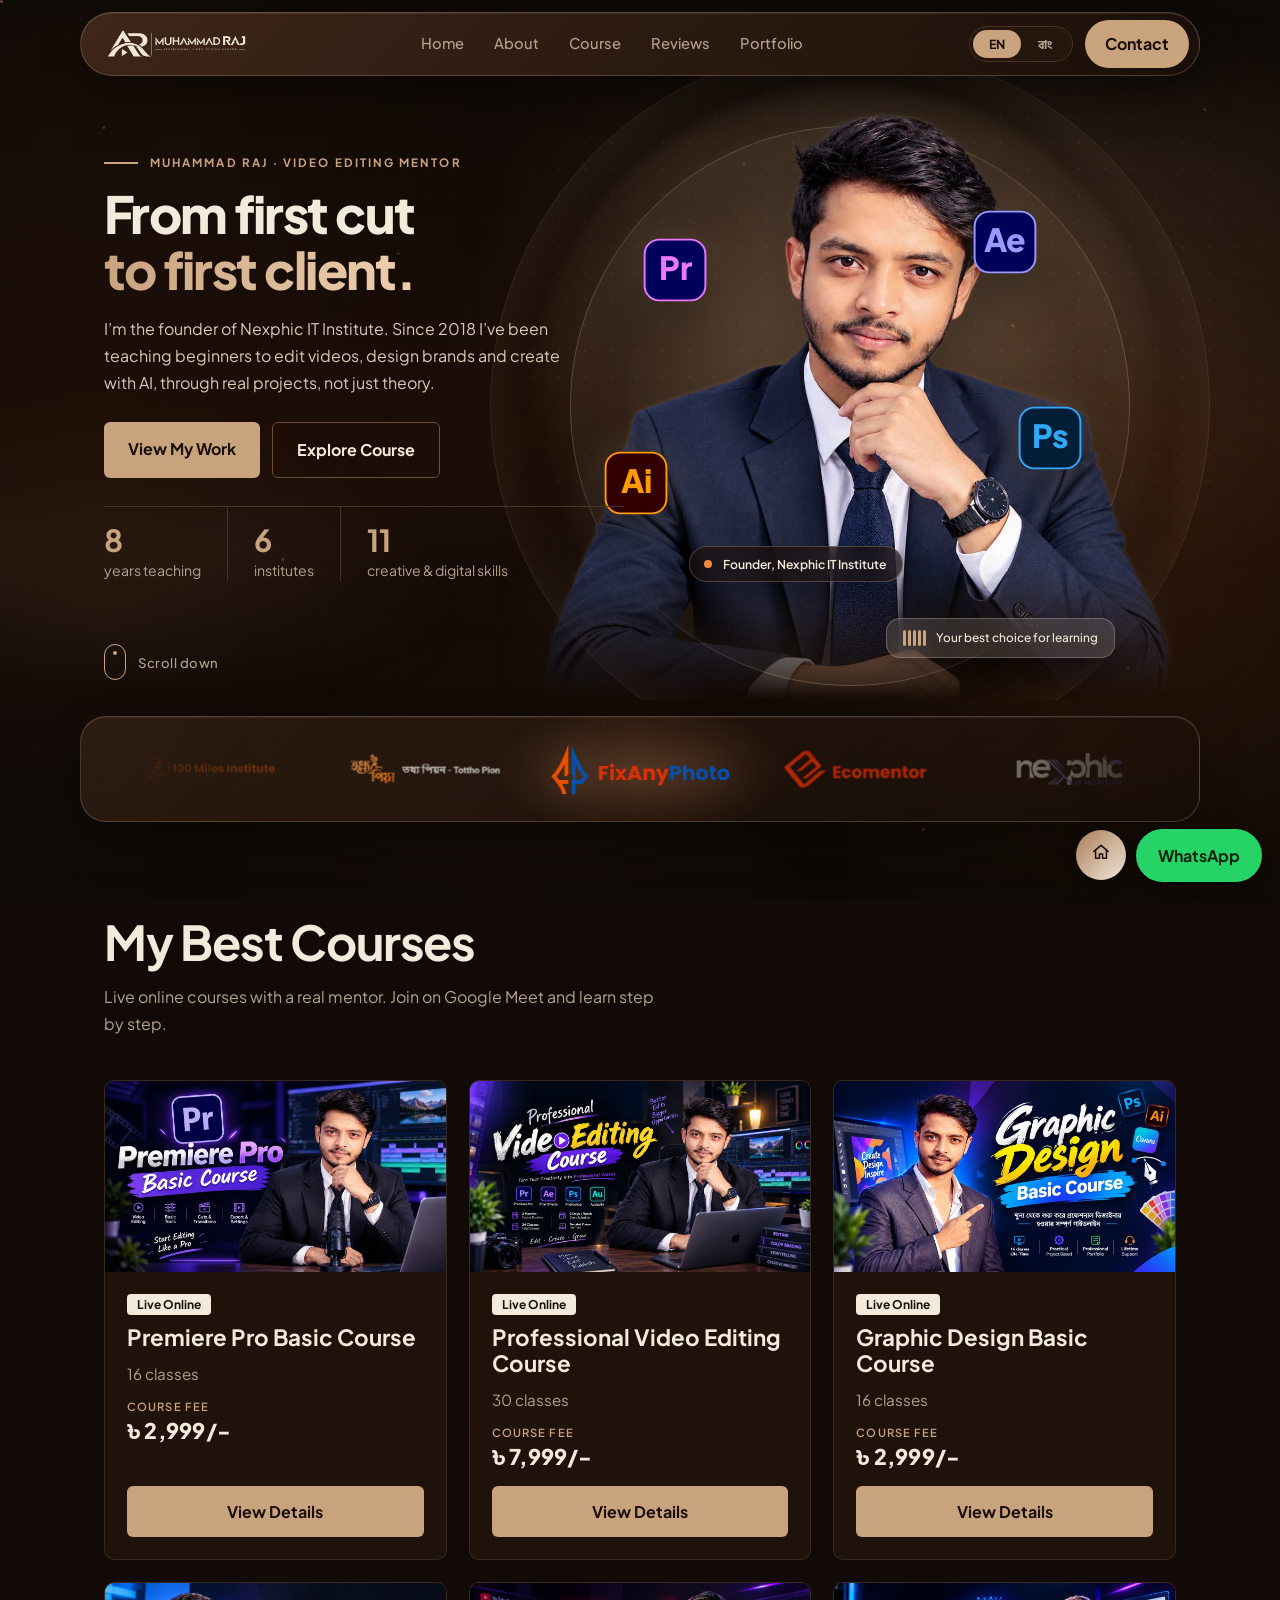
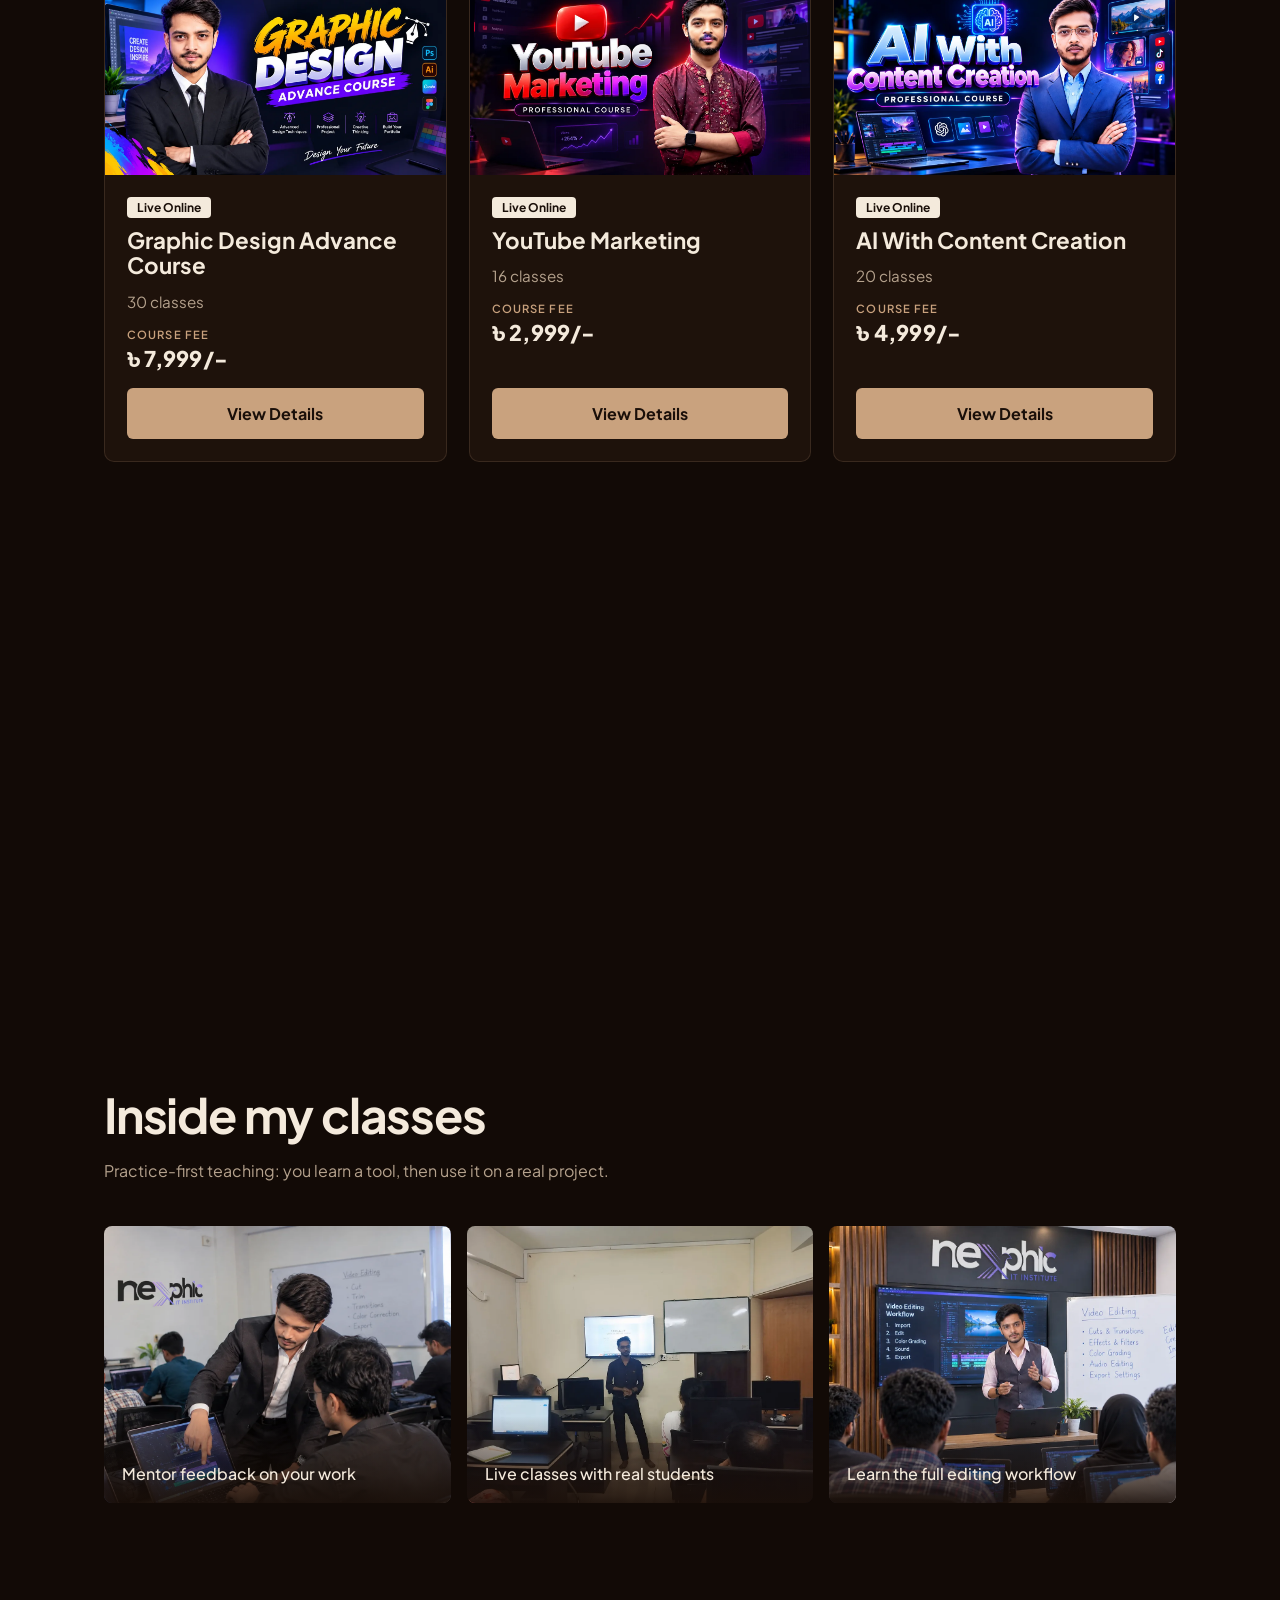
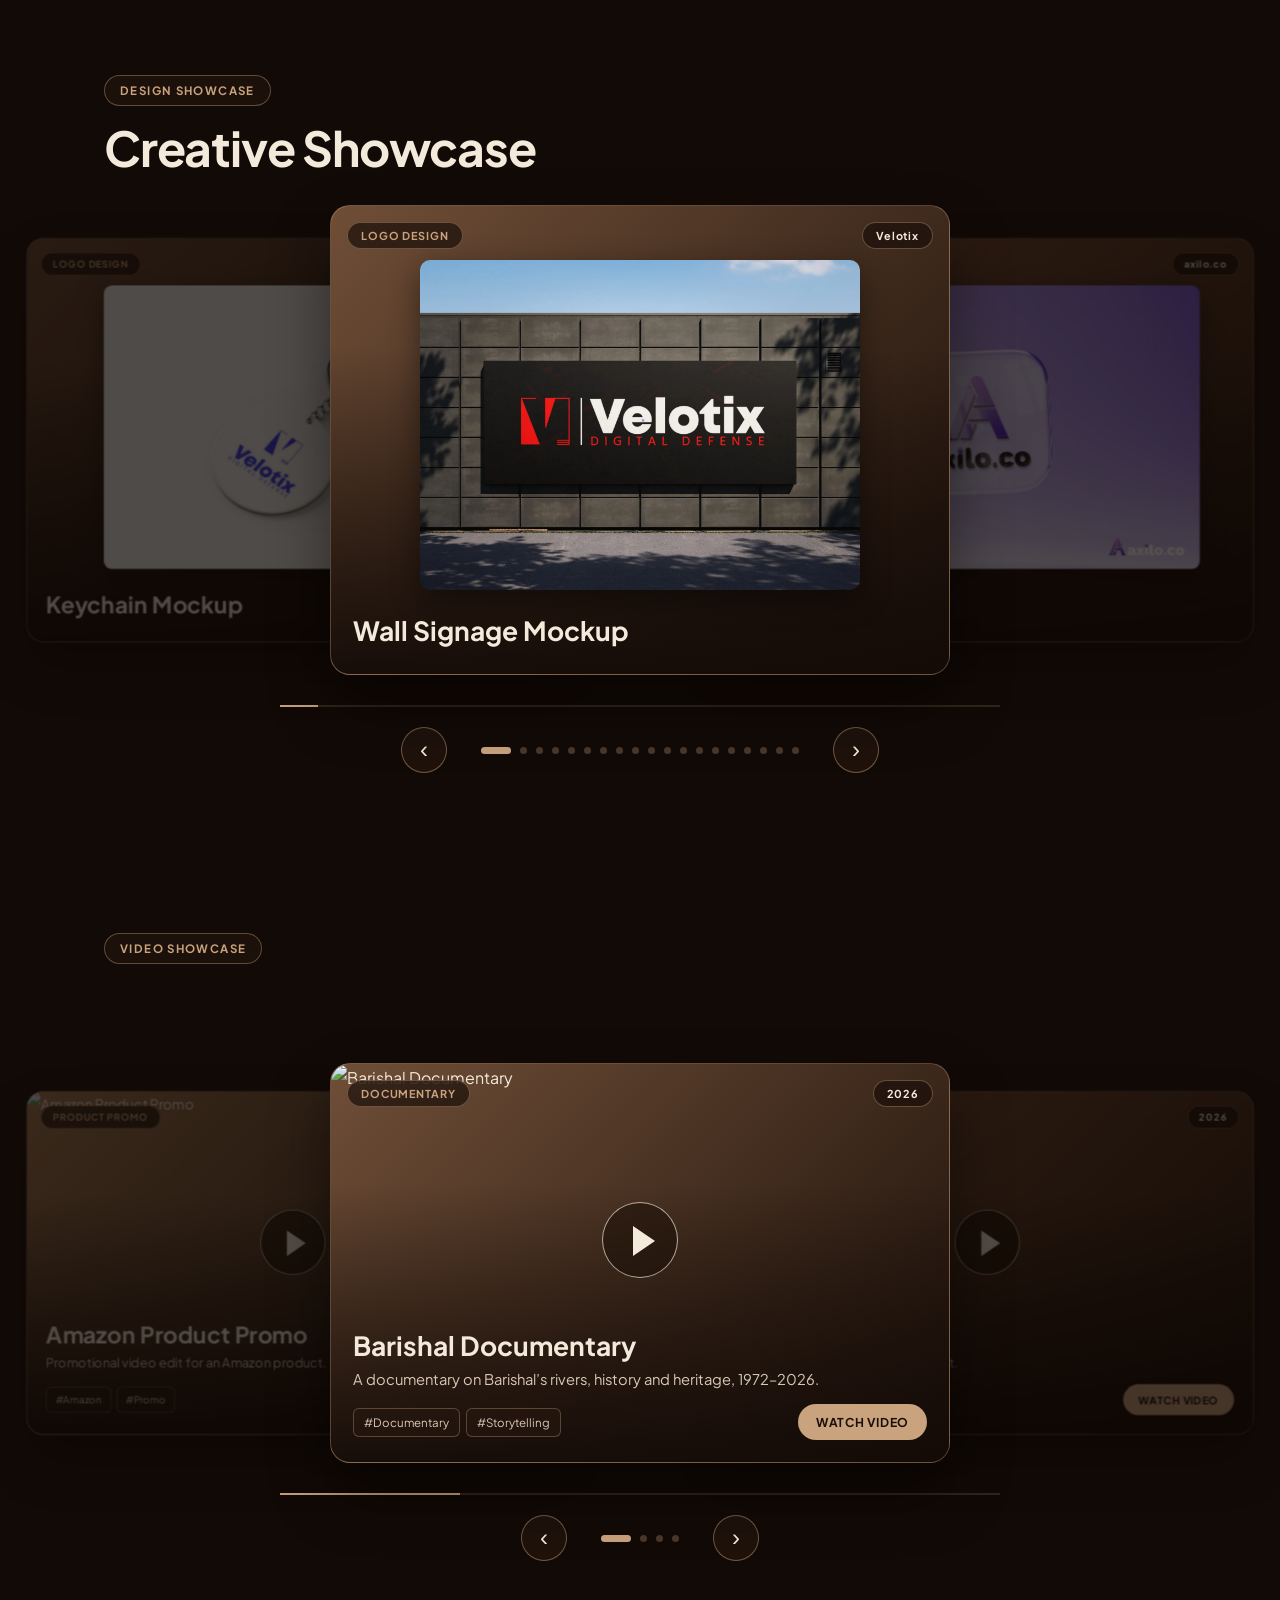
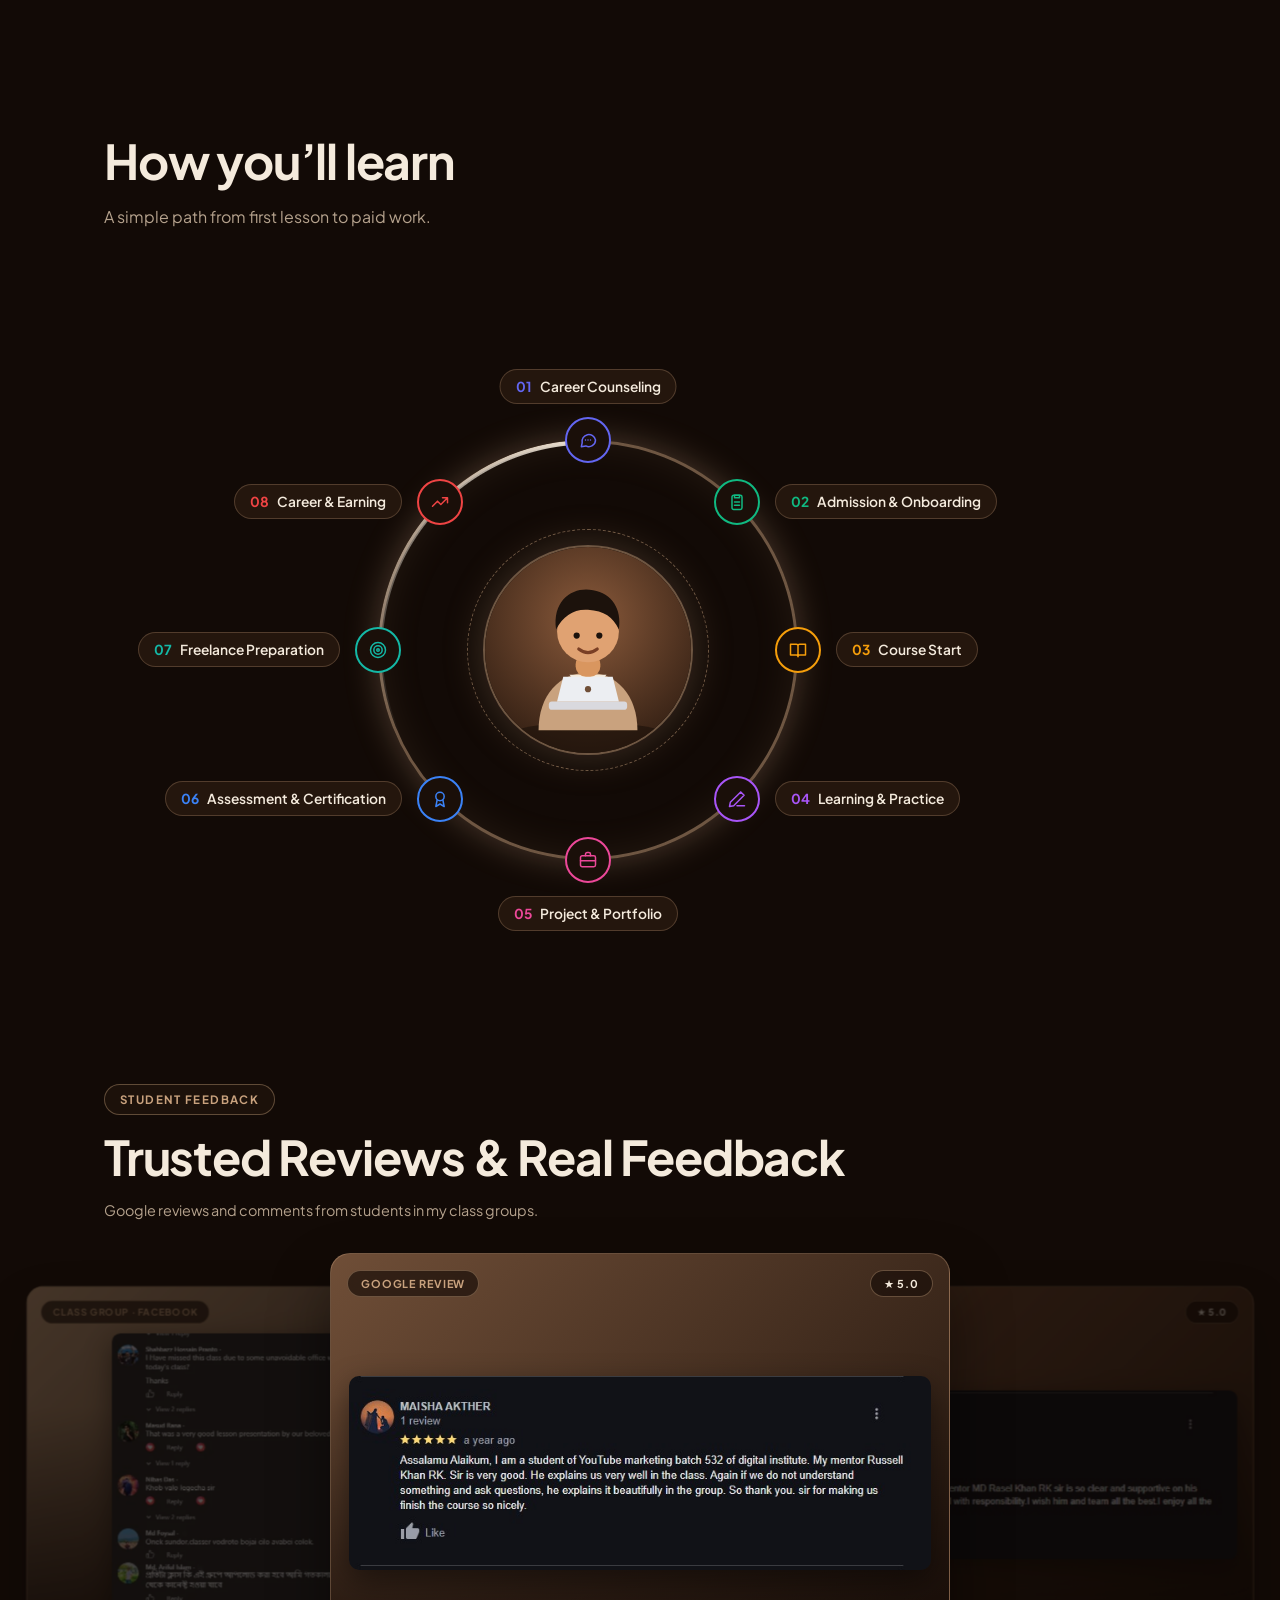
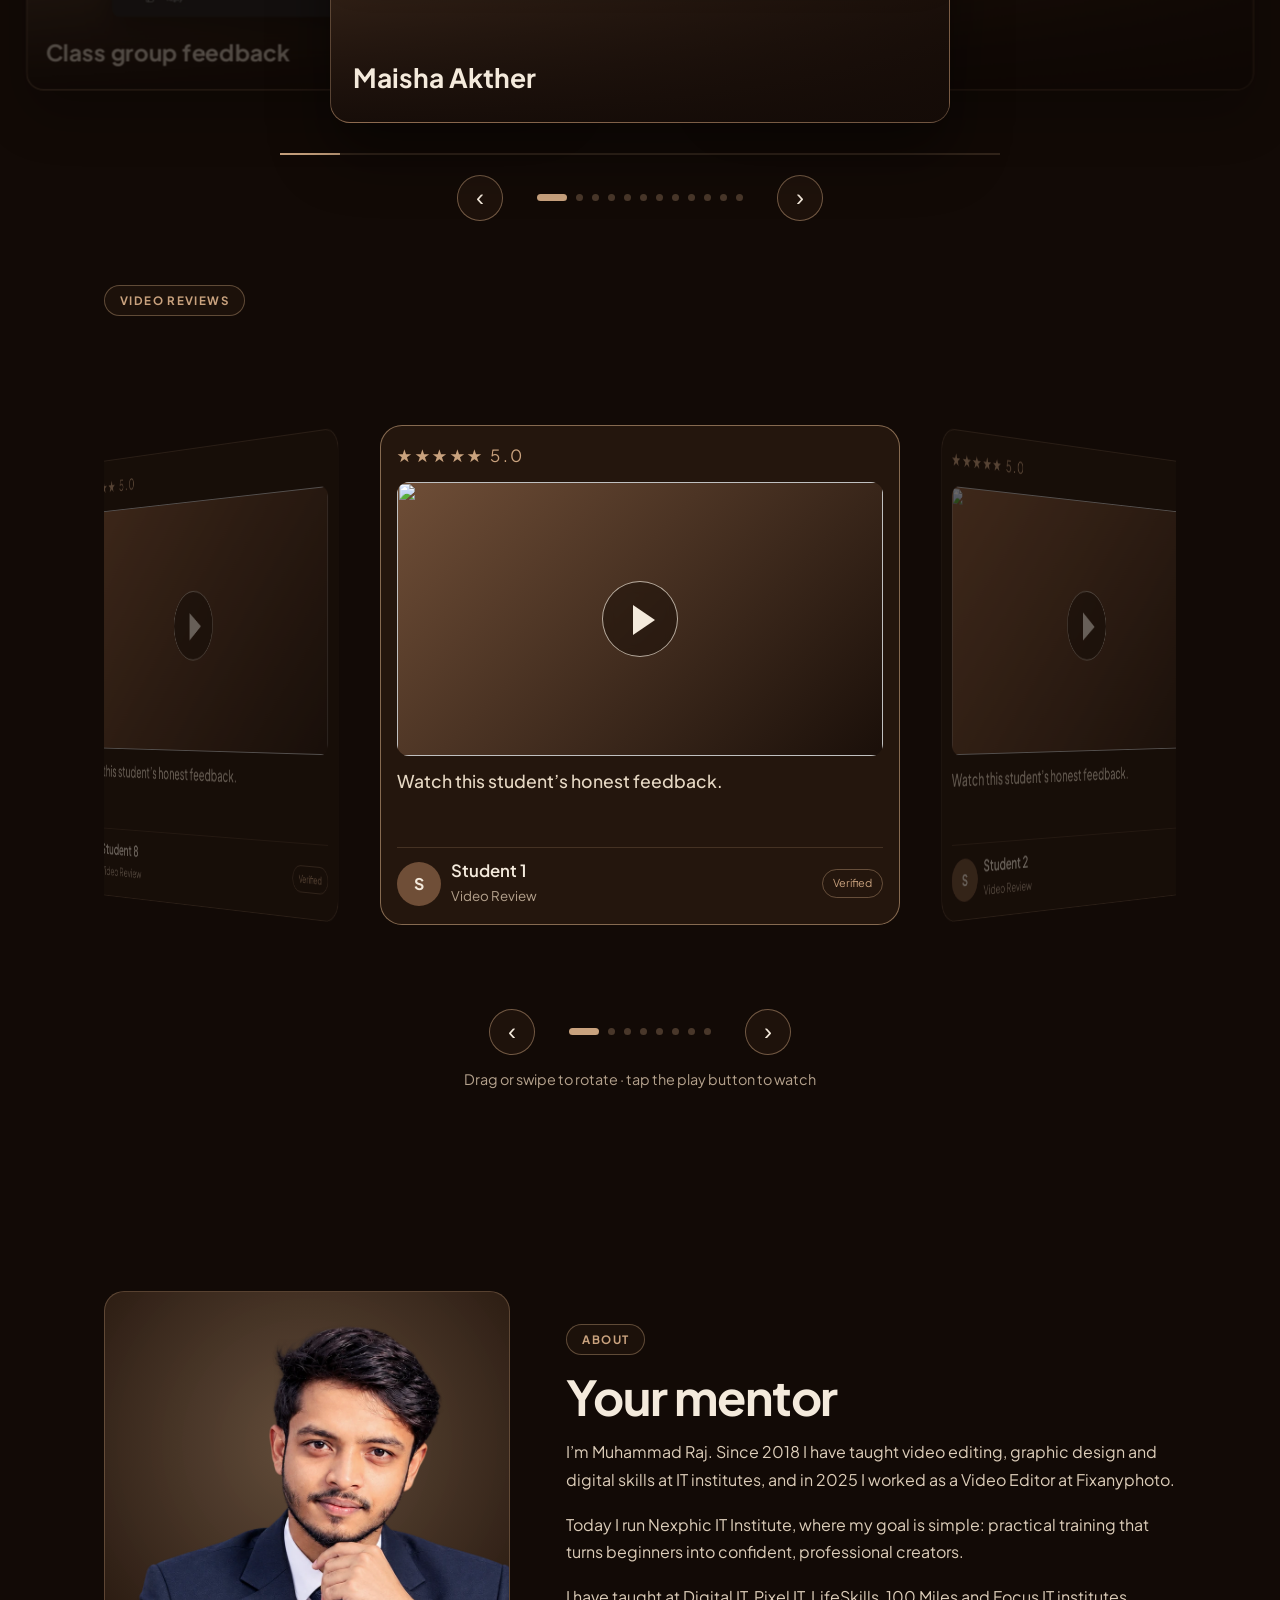
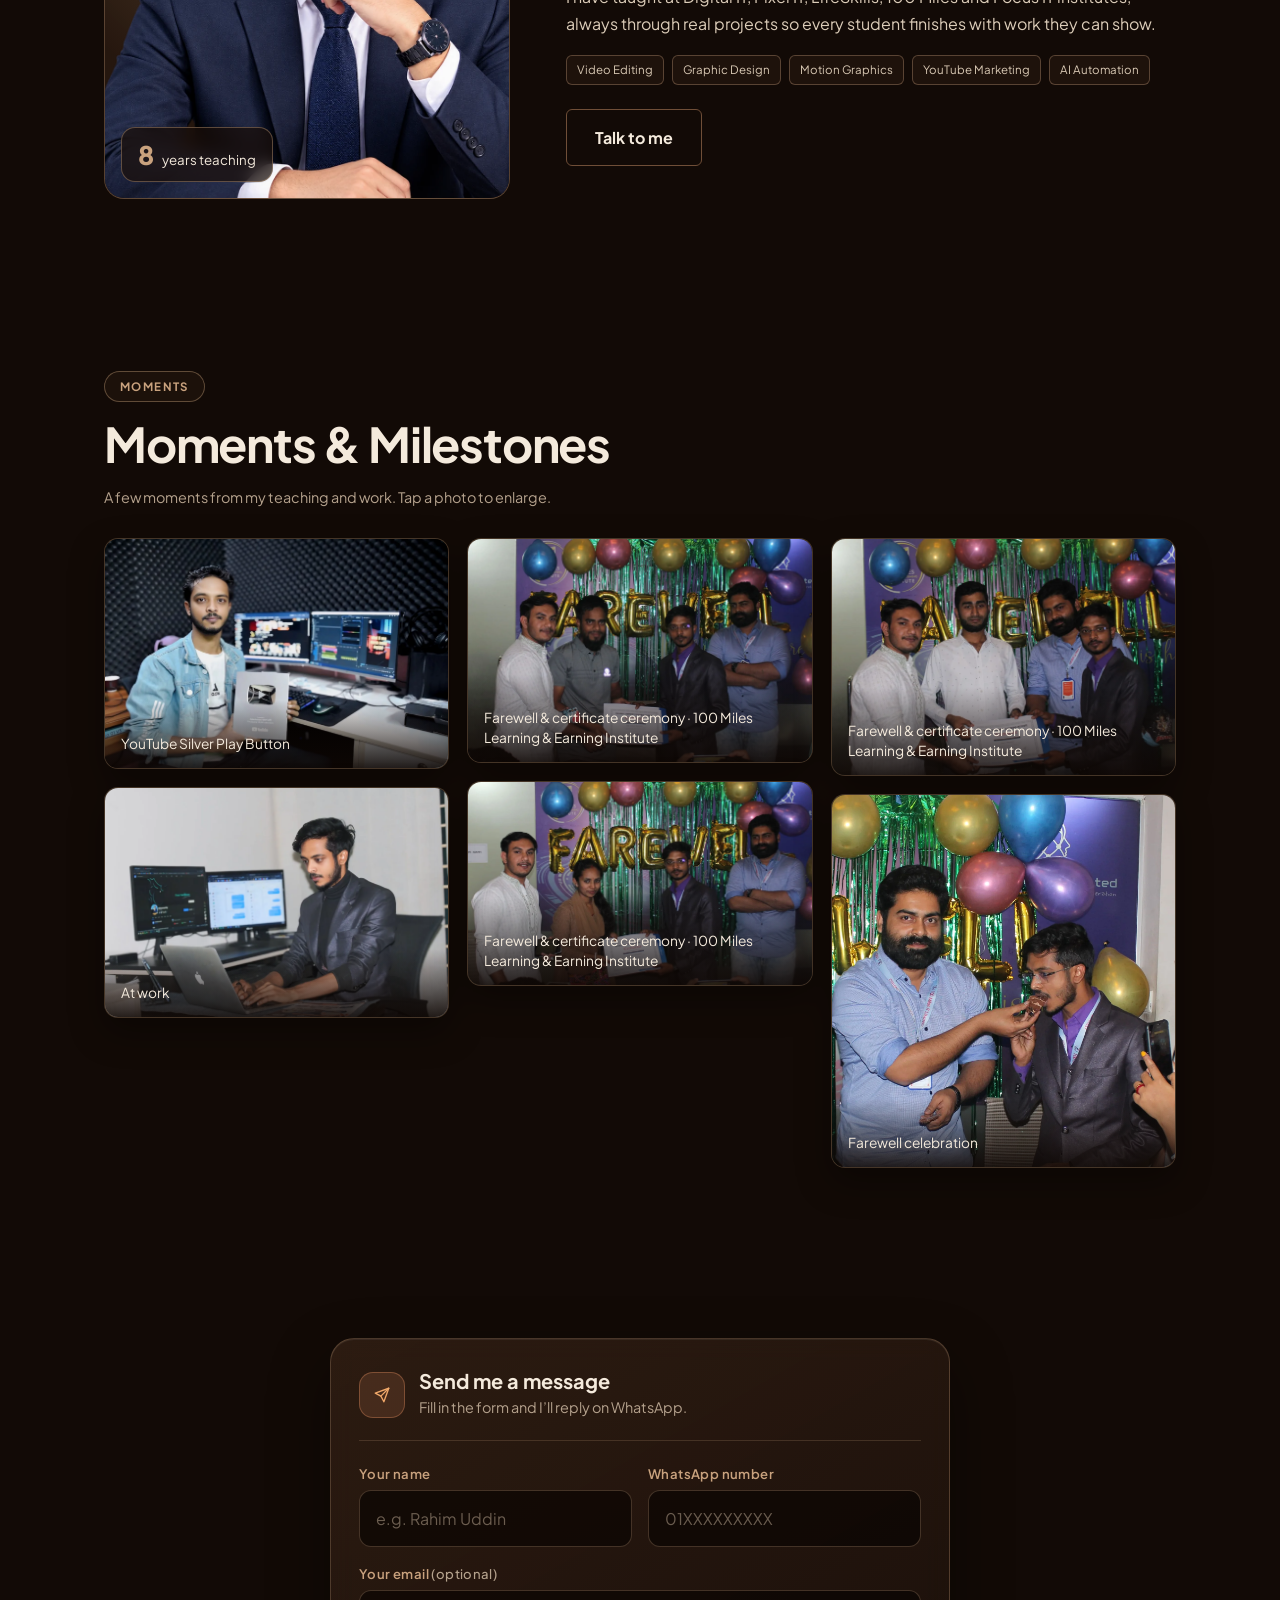
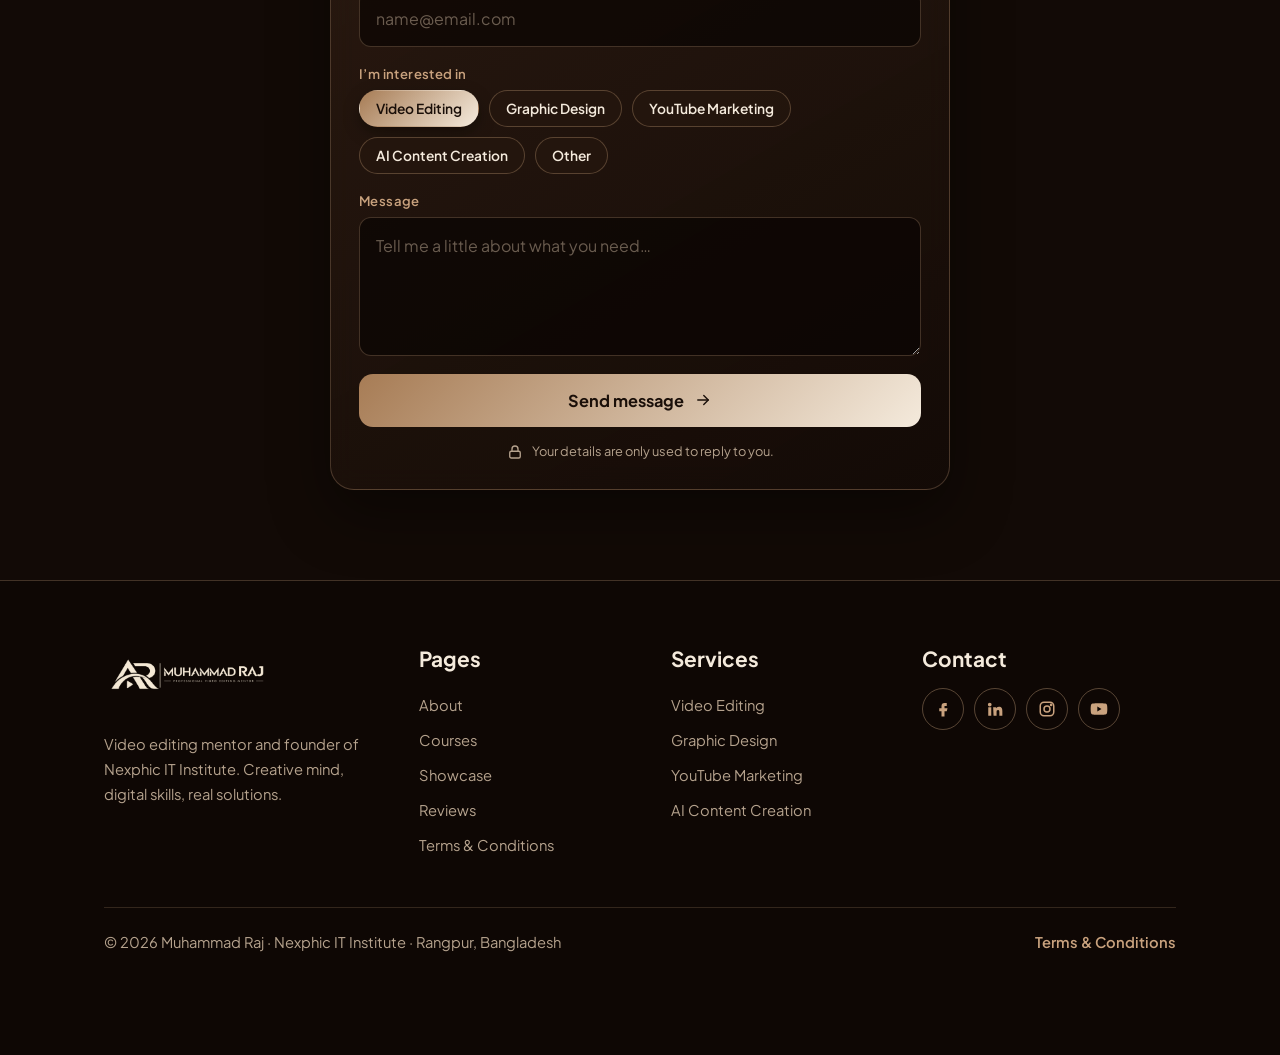
==== index.html @ 44c3cc2a "Add files via upload" ====
<!DOCTYPE html>
<html lang="en"><head><meta charset="utf-8">
<meta name="viewport" content="width=device-width, initial-scale=1, viewport-fit=cover">
<title>Muhammad Raj | Video Editing Mentor &amp; Courses</title>
<meta name="description" content="Learn video editing, graphic design and AI content creation with Muhammad Raj, founder of Nexphic IT Institute.">
<script>document.documentElement.classList.add('js')</script>
<link rel="stylesheet" href="https://fonts.googleapis.com/css2?family=Plus+Jakarta+Sans:wght@400;500;600;700;800&family=Hind+Siliguri:wght@400;500;600;700&display=swap">
<style>
:root{--dk:#1a0f09;--esp:#27180f;--cof:#6f4e37;--lat:#c9a27e;--cr:#f4eadc;--mu:#b5a28d;--sf:"Plus Jakarta Sans","Hind Siliguri",system-ui,sans-serif;--sn:"Plus Jakarta Sans","Hind Siliguri",system-ui,sans-serif;--bg:linear-gradient(165deg,#1a0f09 0%,#2c1a0f 26%,#4a2c1a 52%,#2d1b10 76%,#140b07 100%);box-sizing:border-box;padding-top:env(safe-area-inset-top,0px);padding-bottom:env(safe-area-inset-bottom,0px)}
*,*::before,*::after{box-sizing:inherit}
html{scroll-behavior:smooth;scroll-padding-top:90px}
html.ss{scroll-behavior:auto}
body{margin:0;background:#120a06;min-height:100%;color:var(--cr);font:400 16px/1.7 var(--sn);-webkit-font-smoothing:antialiased;overflow-x:hidden}
h1,h2,h3{font-family:var(--sf);margin:0;line-height:1.15;font-weight:700}
a{color:inherit;text-decoration:none}
:focus-visible{outline:2px solid var(--lat);outline-offset:3px}
.w{max-width:1120px;margin:0 auto;padding:0 24px}
section{padding:92px 0}
h2{font-size:clamp(1.9rem,4.4vw,3rem);letter-spacing:-.025em;margin-bottom:14px}
.lead{color:var(--mu);max-width:560px;margin:0 0 42px}
.note{color:var(--mu);font-size:.9rem;margin:0 0 28px}

/* Bangla typography */
html[lang=bn] body{line-height:1.85}
html[lang=bn] h1,html[lang=bn] h2,html[lang=bn] h3{letter-spacing:0;line-height:1.3}
html[lang=bn] .hero h1{line-height:1.22}
html[lang=bn] .eyebrow{letter-spacing:.02em;text-transform:none;font-size:.95rem}
html[lang=bn] .big{line-height:1.25}
[data-i18n]{transition:opacity .18s ease}
body.lsw [data-i18n]{opacity:0}

/* progress + nav */
#ph{position:fixed;left:0;top:env(safe-area-inset-top,0px);height:3px;width:0;background:var(--lat);z-index:40}
nav{position:sticky;top:0;z-index:30;padding:12px 16px 0;pointer-events:none}
nav .w{pointer-events:auto;display:flex;align-items:center;justify-content:space-between;height:64px;gap:16px;padding:0 10px 0 20px;border-radius:999px;background:linear-gradient(135deg,rgba(66,42,27,.93),rgba(26,15,9,.92));border:1px solid rgba(201,162,126,.3);backdrop-filter:blur(16px) saturate(1.4);-webkit-backdrop-filter:blur(16px) saturate(1.4);box-shadow:0 14px 40px rgba(0,0,0,.4),inset 0 1px 0 rgba(255,255,255,.09)}
.logo{display:flex;align-items:center;gap:11px;white-space:nowrap}
.logo .av{position:relative;width:42px;height:42px;flex:none}
.logo .pic{display:block;width:100%;height:100%;border-radius:13px;overflow:hidden;border:1.5px solid rgba(201,162,126,.65);background:var(--esp)}
.logo .av img{width:100%;height:100%;object-fit:cover;display:block;scale:1.6;transform-origin:50% 26%;transition:scale .4s}
.logo:hover .av img{scale:1.75}
.logo .av::after{content:"";position:absolute;right:-3px;bottom:-3px;width:12px;height:12px;border-radius:50%;background:#2fbf71;border:2.5px solid var(--dk)}
.logo .nm{display:flex;flex-direction:column;line-height:1.2}
.logo b{font:700 1.05rem var(--sf);color:var(--cr)}
.logo small{font:600 .6rem var(--sn);letter-spacing:.22em;color:var(--lat);text-transform:uppercase}
.lk{display:flex;gap:4px;font-size:.92rem;font-weight:500;color:var(--mu)}
.lk a{padding:8px 13px;border-radius:999px;transition:color .2s,background .2s}.lk a:hover{color:var(--cr);background:rgba(201,162,126,.14)}
.nr{display:flex;align-items:center;gap:12px}
.lang{position:relative;display:flex;padding:3px;border:1px solid #4a3322;border-radius:999px;background:rgba(39,24,15,.75)}
.lang button{position:relative;z-index:1;width:48px;border:0;background:none;color:var(--mu);font:700 .78rem/1 var(--sn);padding:8px 0;border-radius:999px;cursor:pointer;transition:color .3s}
.lang button[aria-pressed=true]{color:var(--dk)}
.lang i{position:absolute;left:3px;top:3px;bottom:3px;width:48px;border-radius:999px;background:var(--lat);transition:transform .45s cubic-bezier(.2,.8,.2,1)}
.lang[data-l=bn] i{transform:translateX(100%)}
.nr .btn{padding:10px 20px;white-space:nowrap;border-radius:999px}
@media(max-width:860px){.lk{display:none}}
@media(max-width:420px){.logo small{display:none}.logo .av{width:38px;height:38px}.logo b{font-size:.95rem}.nr{gap:8px}.nr .btn{padding:8px 12px;font-size:.88rem}.lang button{width:42px}.lang i{width:42px}}

.btn{display:inline-block;padding:14px 28px;border-radius:6px;font-weight:700;transition:transform .2s,background .2s,border-color .2s}
.btn:hover{transform:translateY(-2px)}
.p{background:var(--lat);color:var(--dk)}.p:hover{background:var(--cr)}
.g{border:1px solid var(--cof)}.g:hover{border-color:var(--lat)}

/* ===== HERO ===== */
.hero{position:relative;overflow:hidden;padding:30px 0 70px;min-height:min(620px,calc(100svh - 80px));display:flex;align-items:center;
}
.hero::after{content:"";position:absolute;inset:0;background:radial-gradient(60% 70% at 78% 38%,rgba(201,162,126,.16),transparent 70%),radial-gradient(40% 50% at 8% 90%,rgba(111,78,55,.28),transparent 70%);-webkit-mask-image:linear-gradient(transparent,#000 22%,#000 78%,transparent);mask-image:linear-gradient(transparent,#000 22%,#000 78%,transparent);pointer-events:none}
.hero::before{content:"";position:absolute;inset:0;background-image:radial-gradient(rgba(201,162,126,.14) 1px,transparent 1.4px);background-size:26px 26px;-webkit-mask-image:radial-gradient(70% 80% at 70% 45%,#000,transparent 75%);mask-image:radial-gradient(70% 80% at 70% 45%,#000,transparent 75%);pointer-events:none}
.hero>.w{position:relative;z-index:2;width:100%;display:grid;grid-template-columns:minmax(0,1.06fr) minmax(0,1fr);gap:32px;align-items:center}
.eyebrow{display:flex;align-items:center;gap:12px;margin:0 0 16px;font:700 .72rem var(--sn);letter-spacing:.18em;text-transform:uppercase;color:var(--lat)}
.eyebrow::before{content:"";width:34px;height:2px;background:var(--lat);flex:none}
.hero h1{font-size:clamp(2.2rem,4vw,3.55rem);letter-spacing:-.03em;font-weight:800;line-height:1.08;color:var(--cr)}
.gr{display:block;background:linear-gradient(90deg,#c9a27e,#f7dcbd,#d98a5c,#c9a27e);background-size:220% 100%;-webkit-background-clip:text;background-clip:text;color:transparent;-webkit-text-fill-color:transparent;animation:shine 7s linear infinite}
@keyframes shine{to{background-position:-220% 0}}
.hero p.l{color:#d9c9b4;max-width:470px;margin:18px 0 26px;font-size:1rem}
.hero .acts .btn{padding:13px 24px}
.acts{display:flex;gap:12px;flex-wrap:wrap}
.nums{display:flex;margin-top:28px;border-top:1px solid #4a3322;max-width:520px}
.nums div{padding:18px 26px 0 0;margin-right:26px;border-right:1px solid #4a3322}.nums div:last-child{border:0;margin:0;padding-right:0}
.nums b{display:block;font:700 1.9rem/1 var(--sf);color:var(--lat)}.nums span{font-size:.88rem;color:var(--mu);display:block;line-height:1.4;margin-top:6px}
.up{animation:up .9s cubic-bezier(.2,.7,.2,1) both}
@keyframes up{from{opacity:0;transform:translateY(26px)}to{opacity:1;transform:none}}

/* stage */
.stage{position:relative;width:100%;max-width:540px;margin-right:auto;order:-1;aspect-ratio:1/1;user-select:none}
.stage>*{position:absolute}
.orbit{inset:-2%;width:104%;height:104%;z-index:1;animation:spin 46s linear infinite;overflow:visible}
.orbit.r2{animation-duration:70s;animation-direction:reverse;inset:6%;width:88%;height:88%}
@keyframes spin{to{transform:rotate(360deg)}}
.glow{left:8%;top:6%;width:84%;height:84%;border-radius:50%;background:radial-gradient(circle,rgba(217,138,92,.42),rgba(201,162,126,.12) 55%,transparent 72%);filter:blur(22px);z-index:1;animation:breathe 6s ease-in-out infinite}
@keyframes breathe{50%{opacity:.6;scale:1.08}}
.person{left:12%;top:9%;width:76%;aspect-ratio:1;border-radius:50%;z-index:2;overflow:hidden;background:radial-gradient(circle at 50% 40%,#3a2314,#1a0f09);box-shadow:0 0 0 2px rgba(201,162,126,.6),0 0 0 11px rgba(201,162,126,.09),0 30px 70px rgba(0,0,0,.6),0 0 90px rgba(217,138,92,.28);animation:pf 1.2s cubic-bezier(.2,.8,.2,1) both .1s}
.person img{position:absolute;left:-17.6%;top:-7.1%;width:235.3%;height:129.4%;max-width:none;object-fit:cover;display:block}
@keyframes pf{from{opacity:0;scale:.94}to{opacity:1;scale:1}}

.ic{width:6.2%;aspect-ratio:1;z-index:5;border-radius:27%;display:grid;place-items:center;color:var(--c,var(--lat));
background:linear-gradient(145deg,rgba(255,255,255,.17),rgba(255,255,255,.04)),rgba(39,24,15,.55);border:1px solid rgba(244,234,220,.22);
box-shadow:0 20px 40px rgba(0,0,0,.5),0 0 34px color-mix(in srgb,var(--c,#c9a27e) 28%,transparent),inset 0 1px 0 rgba(255,255,255,.22);
backdrop-filter:blur(10px);-webkit-backdrop-filter:blur(10px);
animation:pop .8s cubic-bezier(.2,.9,.3,1.3) both var(--dl,.5s),fl var(--t,6s) ease-in-out infinite calc(var(--dl,.5s) + .8s)}
.ic svg{width:52%;height:52%;overflow:visible}
@keyframes pop{from{opacity:0;scale:.4}to{opacity:1;scale:1}}
@keyframes fl{0%,100%{transform:translateY(0) rotate(var(--r,0deg))}50%{transform:translateY(-14px) rotate(calc(var(--r,0deg) + 3deg))}}
.i1{left:3%;top:42%;--c:#f0c28c;--r:-6deg;--t:6.4s;--dl:.45s}
.i2{left:6%;top:54%;--c:#e58d63;--r:5deg;--t:7.2s;--dl:.6s;width:5.8%}
.i3{left:22%;top:5%;--c:#7fe0cf;--r:6deg;--t:5.8s;--dl:.75s;width:6.2%}
.i4{left:13%;top:63%;--c:#f4eadc;--r:-5deg;--t:6.8s;--dl:.9s;width:5.8%}
.i5{left:27%;top:80%;--c:#d9a6ff;--r:4deg;--t:7.6s;--dl:1.05s;width:5.4%}

.mc{left:0;top:3%;width:17%;z-index:4;display:flex;flex-direction:column;gap:3.4%}
.md{position:relative;aspect-ratio:1.5;border-radius:9px;overflow:hidden;border:1px solid rgba(244,234,220,.25);box-shadow:0 22px 44px rgba(0,0,0,.55);animation:cardin .9s cubic-bezier(.2,.8,.2,1) both var(--dl),cf var(--t) ease-in-out infinite calc(var(--dl) + .9s)}
.md svg{display:block;width:100%;height:100%}
.md:nth-child(1){--dl:.55s;--t:7s;translate:-6% 0}
.md:nth-child(2){--dl:.7s;--t:6s;translate:4% 0}
.md:nth-child(3){--dl:.85s;--t:8s;translate:-2% 0}
@keyframes cardin{from{opacity:0;transform:translateX(40px) scale(.92)}to{opacity:1;transform:none}}
@keyframes cf{0%,100%{transform:translateY(0)}50%{transform:translateY(-8px)}}
.pl{position:absolute;left:50%;top:50%;width:30%;aspect-ratio:1;margin:-15% 0 0 -15%;border-radius:50%;background:rgba(244,234,220,.28);border:1px solid rgba(244,234,220,.6);backdrop-filter:blur(6px);-webkit-backdrop-filter:blur(6px);animation:pulse 2.6s ease-out infinite}
.pl::after{content:"";position:absolute;left:38%;top:30%;border-left:.7em solid #fff;border-block:.45em solid transparent;font-size:clamp(8px,1.5vw,14px)}
@keyframes pulse{0%{box-shadow:0 0 0 0 rgba(244,234,220,.45)}100%{box-shadow:0 0 0 18px rgba(244,234,220,0)}}

.tl{left:0;bottom:12%;width:27%;z-index:6;padding:2.4% 2.6% 2.6%;border-radius:12px;background:linear-gradient(160deg,rgba(60,38,24,.96),rgba(26,15,9,.97));border:1px solid rgba(244,234,220,.2);box-shadow:0 28px 56px rgba(0,0,0,.6);animation:cardin .9s cubic-bezier(.2,.8,.2,1) both 1.1s,cf 7.5s ease-in-out infinite 2s;overflow:hidden}
.tl-top{display:flex;gap:4px;margin-bottom:6%}.tl-top i{width:6px;height:6px;border-radius:50%;background:#e06b5a}.tl-top i:nth-child(2){background:#e8b24f}.tl-top i:nth-child(3){background:#6fcf8e}
.tl-th{display:grid;grid-template-columns:repeat(5,1fr);gap:4%;margin-bottom:5%}
.tl-th b{aspect-ratio:1.25;border-radius:4px;background:linear-gradient(135deg,var(--a),var(--b))}
.tl-tr{position:relative;height:6px;margin-bottom:5%;border-radius:4px;background:rgba(244,234,220,.06)}
.tl-tr u{position:absolute;top:0;bottom:0;border-radius:4px;background:linear-gradient(90deg,#c9a27e,#e8c8a2);transform-origin:left;animation:grow 1.2s cubic-bezier(.2,.8,.2,1) both 1.6s}
.tl-tr u.v{background:linear-gradient(90deg,#d98a5c,#b9573a)}
.tl-tr u.m{background:linear-gradient(90deg,#7fe0cf,#3fa593)}
@keyframes grow{from{transform:scaleX(0)}}
.hd{position:absolute;top:22%;bottom:5%;width:2px;left:8%;background:#fff;box-shadow:0 0 10px rgba(255,255,255,.7);animation:scan 6s linear infinite 2.4s}
.hd::before{content:"";position:absolute;left:-4px;top:-3px;width:10px;height:10px;border-radius:50%;background:#fff}
@keyframes scan{0%{left:8%}100%{left:92%}}

.cap{left:24%;bottom:1%;width:52%;z-index:6;display:flex;align-items:center;gap:10px;padding:2.4% 4%;border-radius:14px;background:rgba(244,234,220,.14);border:1px solid rgba(244,234,220,.25);backdrop-filter:blur(12px);-webkit-backdrop-filter:blur(12px);box-shadow:0 14px 30px rgba(0,0,0,.4);font:500 clamp(.55rem,.95vw,.72rem)/1.3 var(--sn);color:var(--cr);animation:cardin .9s cubic-bezier(.2,.8,.2,1) both 1.3s}
.wv{display:flex;align-items:center;gap:2px;height:16px;flex:none}.wv i{width:3px;height:100%;border-radius:2px;background:var(--lat);animation:eq 1s ease-in-out infinite;transform-origin:center}
.wv i:nth-child(2){animation-delay:.15s}.wv i:nth-child(3){animation-delay:.3s}.wv i:nth-child(4){animation-delay:.45s}.wv i:nth-child(5){animation-delay:.6s}
@keyframes eq{0%,100%{transform:scaleY(.25)}50%{transform:scaleY(1)}}

.bb{border-radius:50%;z-index:5;background:radial-gradient(circle at 32% 30%,#fff7ea,#e8b98c 40%,#8a5a3b 100%);box-shadow:0 10px 24px rgba(0,0,0,.5),inset -4px -6px 12px rgba(26,15,9,.35);opacity:.92;animation:fl var(--t) ease-in-out infinite}
.b1{right:6%;bottom:16%;width:7.5%;aspect-ratio:1;--t:5.6s}
.b2{right:2%;top:30%;bottom:auto;width:5.5%;aspect-ratio:1;--t:6.6s}

.cue{position:absolute;left:max(24px,calc((100% - 1120px)/2 + 24px));bottom:20px;z-index:3;display:flex;align-items:center;gap:12px;font:500 .82rem var(--sn);color:var(--mu);letter-spacing:.04em;animation:up .9s both 1.6s}
.cue .ms{position:relative;width:22px;height:36px;border:1.5px solid var(--lat);border-radius:12px;flex:none}
.cue .ms::after{content:"";position:absolute;left:50%;top:6px;width:4px;height:4px;margin-left:-2px;border-radius:50%;background:var(--lat);animation:wheel 1.6s cubic-bezier(.6,0,.3,1) infinite}
@keyframes wheel{0%{opacity:0;transform:translateY(0)}20%{opacity:1}80%{opacity:1;transform:translateY(14px)}100%{opacity:0;transform:translateY(16px)}}
.cue:hover{color:var(--lat)}
@media(max-width:860px){
.cue{display:none}
.hero{padding:26px 0 46px;min-height:0;display:block}
.hero>.w{grid-template-columns:1fr;gap:26px}
.stage{max-width:460px;margin:0 auto}
.hero p.l{max-width:none}
.nums{max-width:none}
.nums div{padding-right:16px;margin-right:16px}
.nums b{font-size:2rem}
.ic{backdrop-filter:none;-webkit-backdrop-filter:none}
}
@media(max-width:420px){.nums span{font-size:.8rem}.hero h1{font-size:2.35rem}}

/* ===== Photo-led hero ===== */
.hero{margin-top:-76px;padding:112px 0 76px;min-height:min(700px,100svh)}
.hero>.w{display:block}
.hero .t{max-width:540px}
.hmedia{position:absolute;right:0;top:0;bottom:0;width:70%;z-index:1;pointer-events:none}
.hglow{position:absolute;inset:0;z-index:0;pointer-events:none}
.hglow::before{content:"";position:absolute;left:52%;top:58%;width:min(86%,640px);aspect-ratio:1;transform:translate(-50%,-50%);border-radius:50%;background:radial-gradient(circle at 50% 42%,rgba(201,162,126,.42) 0,rgba(201,162,126,.16) 42%,transparent 70%);filter:blur(6px)}
.hring{position:absolute;left:52%;top:58%;width:min(78%,560px);aspect-ratio:1;transform:translate(-50%,-50%);border-radius:50%;border:1px solid rgba(201,162,126,.34);box-shadow:0 0 60px rgba(201,162,126,.12) inset}
.hring.r2{width:min(100%,720px);border-color:rgba(201,162,126,.16)}
.hphoto{position:absolute;left:0;right:0;bottom:0;height:84%;z-index:1;animation:pf 1.4s cubic-bezier(.2,.8,.2,1) both}
.hphoto img{position:absolute;left:50%;bottom:0;height:100%;width:auto;max-width:none;transform:translateX(-50%);object-fit:contain;filter:drop-shadow(0 24px 40px rgba(0,0,0,.55)) drop-shadow(0 0 2px rgba(201,162,126,.35));-webkit-mask-image:linear-gradient(#000 0,#000 78%,transparent 100%);mask-image:linear-gradient(#000 0,#000 78%,transparent 100%)}
.fb{position:absolute;z-index:3;width:clamp(44px,5vw,64px);aspect-ratio:1;filter:drop-shadow(0 12px 22px rgba(0,0,0,.55)) drop-shadow(0 0 16px rgba(201,162,126,.25));animation:fbf 6s ease-in-out infinite}
.fb svg{display:block;width:100%;height:100%;overflow:visible}
.hstage{position:absolute;left:52%;top:58%;width:min(78%,560px);aspect-ratio:1;transform:translate(-50%,-50%);z-index:3;pointer-events:none}
.fb1{left:13%;top:20%}.fb2{left:72%;top:15%;animation-delay:-1.5s}.fb3{left:80%;top:50%;animation-delay:-3s}.fb4{left:6%;top:58%;animation-delay:-4.5s}
@keyframes fbf{0%,100%{transform:translateY(0) rotate(-3deg)}50%{transform:translateY(-14px) rotate(3deg)}}
.hchip{position:absolute;z-index:3;left:34%;top:78%;display:flex;align-items:center;gap:9px;padding:9px 16px 9px 14px;border-radius:999px;background:rgba(26,15,9,.62);border:1px solid rgba(201,162,126,.32);backdrop-filter:blur(12px);-webkit-backdrop-filter:blur(12px);box-shadow:0 14px 30px rgba(0,0,0,.4);font:600 .76rem var(--sn);color:var(--cr);white-space:nowrap;animation:fbf 8s ease-in-out infinite -2s}
.hcap{position:absolute;z-index:4;left:56%;bottom:6%;max-width:270px;display:flex;align-items:center;gap:10px;padding:11px 16px;border-radius:14px;background:rgba(244,234,220,.13);border:1px solid rgba(244,234,220,.25);backdrop-filter:blur(12px);-webkit-backdrop-filter:blur(12px);box-shadow:0 14px 30px rgba(0,0,0,.4);font:500 .74rem/1.35 var(--sn);color:var(--cr)}
@media(max-width:1100px){.hmedia{width:76%}.hero .t{max-width:480px}}
@media(max-width:860px){
.hero{margin-top:0;padding:6px 0 40px;min-height:0;display:block}
.hero .t{max-width:none}
.hmedia{position:relative;width:100%;aspect-ratio:1.12;right:auto;bottom:auto;margin-bottom:4px}
.hphoto{height:94%}
.hglow::before{top:58%;width:92%}.hring{top:58%;width:84%}.hring.r2{width:108%}.hstage{top:58%;width:84%}
.hero>.w{padding-top:0}
.fb{width:40px}.hchip{left:4%;top:auto;bottom:6%;font-size:.66rem;padding:7px 12px}
.hcap{display:none}
}
@media(max-width:560px){.fb{width:34px}}
@media(prefers-reduced-motion:reduce){.fb,.hchip{animation:none!important}}

/* ===== SECTIONS ===== */
.inst{background:none;border-block:1px solid rgba(201,162,126,.14);padding:30px 0}
.inst .w{display:flex;flex-wrap:wrap;align-items:center;gap:14px 38px}
.inst p{margin:0;color:var(--mu);font-size:.95rem;flex:1 1 100%}
.inst b{font:600 1.35rem var(--sf);color:var(--cr)}
.cs{display:grid;grid-template-columns:repeat(3,1fr);gap:22px}@media(max-width:980px){.cs{grid-template-columns:repeat(2,1fr)}}@media(max-width:620px){.cs{grid-template-columns:1fr}}
.c{background:rgba(39,24,15,.6);border:1px solid rgba(201,162,126,.16);border-radius:10px;overflow:hidden;display:flex;flex-direction:column;transition:transform .25s,border-color .25s}
.c:hover{transform:translateY(-5px);border-color:var(--cof)}
.c i{display:block;aspect-ratio:16/9;background:linear-gradient(135deg,var(--a),var(--b));position:relative}
.c i em{position:absolute;left:14px;top:14px;background:var(--cr);color:var(--dk);font:700 .8rem var(--sn);font-style:normal;padding:3px 10px;border-radius:4px}
.c div{padding:22px;display:flex;flex-direction:column;gap:6px;flex:1}
.c h3{font-size:1.4rem}.c span{color:var(--mu);font-size:.95rem}
.c strong{font:600 2.1rem var(--sf);color:var(--lat);margin-top:auto;padding-top:14px}
.c .btn{margin-top:12px;text-align:center;padding:12px}
.c i.pic{background:#120a06}.c i.pic img{width:100%;height:100%;object-fit:cover;display:block}
.c .tag{align-self:flex-start;background:var(--cr);color:var(--dk);font:700 .75rem var(--sn);font-style:normal;padding:3px 10px;border-radius:4px}

.demo{background:none;color:var(--cr)}.demo h2{color:var(--cr)}.demo .lead{color:var(--mu)}
.demo .w{display:grid;grid-template-columns:1.1fr .9fr;gap:56px;align-items:center}
.scr{position:relative;aspect-ratio:16/9;border-radius:10px;overflow:hidden;background:linear-gradient(135deg,#6f4e37,#1a0f09);box-shadow:0 24px 50px rgba(46,29,18,.35)}
.scr img{width:100%;height:100%;object-fit:cover;opacity:.9}
.play{position:absolute;left:50%;top:50%;width:76px;height:76px;margin:-38px;border-radius:50%;background:var(--lat)}
.play::after{content:"";position:absolute;left:30px;top:24px;border-left:22px solid var(--dk);border-block:14px solid transparent}
.demo .btn{background:var(--lat);color:var(--dk)}.demo .btn:hover{background:var(--cr)}
@media(max-width:820px){.demo .w{grid-template-columns:1fr;gap:32px}}
.cl{display:grid;grid-template-columns:repeat(3,1fr);gap:16px}
.cl figure{margin:0;position:relative;aspect-ratio:5/4;border-radius:8px;overflow:hidden;background:linear-gradient(160deg,var(--a),var(--b))}
.cl img{width:100%;height:100%;object-fit:cover}
.cl figcaption{position:absolute;left:0;right:0;bottom:0;padding:44px 18px 16px;background:linear-gradient(0deg,rgba(26,15,9,.9),transparent);font-weight:500}
@media(max-width:720px){.cl{grid-template-columns:1fr 1fr}.cl figure:last-child{grid-column:span 2;aspect-ratio:16/9}}
.wk{display:grid;grid-template-columns:repeat(4,1fr);grid-auto-rows:170px;gap:14px}
.wk a{position:relative;border-radius:8px;overflow:hidden;background:linear-gradient(135deg,var(--a),var(--b));display:flex;align-items:flex-end;padding:16px;font-weight:500;transition:transform .25s}
.wk a:hover{transform:scale(1.02)}
.wk a:nth-child(1){grid-column:span 2;grid-row:span 2}.wk a:nth-child(4){grid-column:span 2}
.wk a::before{content:"";position:absolute;top:14px;right:14px;width:34px;height:34px;border-radius:50%;border:1px solid rgba(244,234,220,.55)}
.wk a::after{content:"";position:absolute;top:23px;right:23px;border-left:11px solid var(--cr);border-block:7px solid transparent}
.wk span{position:relative;z-index:1}
@media(max-width:760px){.wk{grid-template-columns:1fr 1fr}.wk a:nth-child(4){grid-column:span 2}}
.how{display:grid;grid-template-columns:repeat(3,1fr);gap:0;border-top:1px solid var(--cof)}
.how div{padding:30px 28px 10px 0;margin-right:28px;border-right:1px solid #35231a}.how div:last-child{border:0;margin:0}
.how h3{font-size:1.6rem;margin-bottom:10px;color:var(--lat)}.how p{margin:0;color:var(--mu)}
@media(max-width:820px){.how{grid-template-columns:1fr}.how div{border:0;margin:0;padding:22px 0}}
.rv{display:grid;grid-template-columns:repeat(auto-fit,minmax(280px,1fr));gap:44px}
.rv p{font:500 1.18rem/1.55 var(--sf);margin:0 0 16px}
html[lang=bn] .rv p{line-height:1.7;font-size:1.15rem}
.rv cite{font-style:normal;color:var(--lat);font-weight:500}.rv cite small{display:block;color:var(--mu);font-weight:400}
.ab{display:grid;grid-template-columns:.8fr 1.2fr;gap:56px;align-items:center}
.ab img{width:100%;aspect-ratio:4/5;object-fit:cover;object-position:50% 20%;border-radius:8px}
.ab p{color:#dccdb9;margin:0 0 18px}
@media(max-width:820px){.ab{grid-template-columns:1fr}}
.ct{display:grid;grid-template-columns:repeat(auto-fit,minmax(240px,1fr));border-top:1px solid var(--cof);margin-top:40px}
.ct a{padding:24px 24px 24px 0;border-bottom:1px solid #35231a;transition:padding .25s,color .25s}
.ct a:hover{padding-left:12px;color:var(--lat)}
.ct small{display:block;color:var(--mu)}.ct span{font:600 1.25rem var(--sf);word-break:break-all}
.big{font-size:clamp(2.4rem,7vw,5rem);letter-spacing:-.035em;max-width:860px}
footer{padding:30px 0 100px;color:var(--mu);font-size:.88rem;border-top:1px solid #35231a}
.wa{position:fixed;right:18px;bottom:calc(18px + env(safe-area-inset-bottom,0px));z-index:35;background:#25d366;color:#07240f;padding:13px 22px;border-radius:999px;font-weight:700;box-shadow:0 8px 24px rgba(0,0,0,.45)}

/* scroll reveal */
html.js .reveal{opacity:0;transform:translateY(34px);transition:opacity .9s cubic-bezier(.2,.7,.2,1) var(--rd,0s),transform .9s cubic-bezier(.2,.7,.2,1) var(--rd,0s)}
html.js .reveal.in{opacity:1;transform:none}

/* custom cursor (desktop only; class added by JS) */
.cur-ring,.cur-dot{position:fixed;left:0;top:0;z-index:9999;pointer-events:none;opacity:0;transition:opacity .25s;will-change:transform}
.cur-ring i,.cur-dot i{display:block;border-radius:50%;transform:translate(-50%,-50%)}
.cur-rip{position:fixed;left:0;top:0;z-index:9998;width:34px;height:34px;margin:-17px 0 0 -17px;border-radius:50%;border:2px solid var(--lat);background:rgba(201,162,126,.18);pointer-events:none;animation:rip .7s cubic-bezier(.2,.7,.2,1) forwards}
html.cur-light .cur-rip{border-color:#6f4e37;background:rgba(111,78,55,.15)}
@keyframes rip{from{opacity:.95;transform:scale(.5)}to{opacity:0;transform:scale(3.2)}}
.cur-ring i{width:34px;height:34px;border:1.5px solid var(--lat);transition:transform .35s cubic-bezier(.2,.8,.2,1),background .3s,border-color .3s}
.cur-dot i{width:6px;height:6px;background:var(--lat);transition:transform .25s,background .3s}
html.cur-on .cur-ring,html.cur-on .cur-dot{opacity:1}
html.cur-hover .cur-ring i{transform:translate(-50%,-50%) scale(1.7);background:rgba(201,162,126,.14)}
html.cur-hover .cur-dot i{transform:translate(-50%,-50%) scale(.6)}
html.cur-down .cur-ring i{transform:translate(-50%,-50%) scale(.78)}
html.cur-light .cur-ring i{border-color:#6f4e37}html.cur-light .cur-dot i{background:#6f4e37}
html.cur-light.cur-hover .cur-ring i{background:rgba(111,78,55,.12)}
html.cur,html.cur *{cursor:none!important}

@media(prefers-reduced-motion:reduce){
.cue .ms::after,.up,.ic,.md,.tl,.cap,.person,.orbit,.glow,.gr,.hd,.wv i,.pl,.bb,.tl-tr u{animation:none!important}
html.js .reveal{opacity:1;transform:none;transition:none}
*{transition:none!important}html{scroll-behavior:auto}}

/* Personal brand logo in navigation */
.logo .av.brandmark{width:154px;height:55px;flex:none}
.logo .brandmark .pic{border:0;border-radius:0;background:transparent;overflow:visible}
.logo .brandmark img{object-fit:contain;scale:1;transform:none}
.logo:hover .brandmark img{scale:1.03}
.logo .brandmark::after{display:none}
@media(max-width:560px){.logo .av.brandmark{width:112px;height:42px}.nr .btn{display:none}}
/* ===== Compact navbar on scroll ===== */
nav .w{transform-origin:50% 0;transition:opacity .35s ease,transform .5s cubic-bezier(.2,.8,.2,1),visibility 0s}
nav .mini{position:absolute;left:50%;top:25px;display:flex;align-items:center;gap:4px;height:38px;padding:0 6px 0 14px;border-radius:999px;background:linear-gradient(135deg,rgba(66,42,27,.96),rgba(26,15,9,.96));border:1px solid rgba(201,162,126,.3);backdrop-filter:blur(16px) saturate(1.4);-webkit-backdrop-filter:blur(16px) saturate(1.4);box-shadow:0 12px 32px rgba(0,0,0,.45),inset 0 1px 0 rgba(255,255,255,.08);font:600 .78rem var(--sn);color:var(--cr);white-space:nowrap;opacity:0;visibility:hidden;pointer-events:none;transform:translate(-50%,-14px) scale(.85);transition:opacity .3s ease,transform .45s cubic-bezier(.2,.8,.2,1),visibility 0s .45s}
nav .mini a,nav .mini button{display:inline-flex;align-items:center;gap:7px;height:28px;padding:0 10px;border:0;border-radius:999px;background:none;color:inherit;font:inherit;cursor:pointer;text-decoration:none}
nav .mini .mi-h{font-weight:700;padding-left:6px}
nav .mini .mi-c{background:rgba(217,138,92,.2);box-shadow:inset 0 0 0 1px rgba(217,138,92,.42);color:#ffe9d2}
nav .mini .mi-c svg{color:#f08a3c}
nav .mini .mi-m{color:var(--mu);font-weight:500;font-size:.72rem;gap:5px;padding-right:8px}
nav .mini .sep{width:1px;height:16px;background:rgba(201,162,126,.26);flex:none}
nav .mini .mi-h svg{color:var(--lat)}
.mdot{width:8px;height:8px;border-radius:50%;background:#f08a3c;box-shadow:0 0 0 0 rgba(240,138,60,.6);animation:mdp 2s ease-out infinite;flex:none;margin-right:2px}
@keyframes mdp{70%{box-shadow:0 0 0 7px rgba(240,138,60,0)}100%{box-shadow:0 0 0 0 rgba(240,138,60,0)}}
nav.mini-on .mini{opacity:1;visibility:visible;pointer-events:auto;transform:translate(-50%,0) scale(1);transition:opacity .35s ease .08s,transform .5s cubic-bezier(.2,.8,.2,1) .08s,visibility 0s}
nav.mini-on:not(.open) .w{opacity:0;visibility:hidden;pointer-events:none;transform:translateY(-12px) scale(.5,.55);transition:opacity .25s ease,transform .4s cubic-bezier(.4,0,.2,1),visibility 0s .4s}
nav.mini-on.open .mini{opacity:0;visibility:hidden;pointer-events:none;transform:translate(-50%,-8px) scale(.9);transition:opacity .2s ease,transform .3s ease,visibility 0s .3s}
nav.mini-on.open .w{opacity:1;visibility:visible;pointer-events:auto;transform:none}
@media(max-width:560px){nav .mini{top:17px}}

/* ===== Adobe orbit around the photo ===== */
.cut{left:7%;bottom:0;width:86%;z-index:5;-webkit-mask-image:linear-gradient(#000 80%,transparent 100%);mask-image:linear-gradient(#000 80%,transparent 100%);filter:drop-shadow(0 26px 36px rgba(0,0,0,.5));animation:pf 1.2s cubic-bezier(.2,.8,.2,1) both .1s}
.cut img{display:block;width:100%;height:auto}

.ring{background:radial-gradient(circle at 50% 42%,rgba(170,110,70,.55),rgba(26,15,9,0) 70%);left:6%;top:3%;width:88%;aspect-ratio:1;z-index:4;border-radius:50%;border:1.5px solid rgba(201,162,126,.38);box-shadow:0 0 50px rgba(217,138,92,.14),inset 0 0 50px rgba(217,138,92,.08);animation:pf 1.2s cubic-bezier(.2,.8,.2,1) both .2s}
.ring::after{content:"";position:absolute;inset:-2px;border-radius:50%;padding:2px;background:conic-gradient(from 0deg,transparent 0 62%,rgba(247,220,189,.95) 100%);-webkit-mask:linear-gradient(#000 0 0) content-box,linear-gradient(#000 0 0);-webkit-mask-composite:xor;mask:linear-gradient(#000 0 0) content-box exclude,linear-gradient(#000 0 0);animation:spin 7s linear infinite}
.orb{left:6%;top:3%;width:88%;aspect-ratio:1;z-index:7;pointer-events:none}
.spin{position:absolute;inset:-.75px;animation:spin 28s linear infinite}
.ad{position:absolute;width:13.6%;aspect-ratio:1;margin:-6.8%;animation:spin 28s linear infinite reverse;filter:drop-shadow(0 10px 18px rgba(0,0,0,.55)) drop-shadow(0 0 16px rgba(201,162,126,.28))}
.ad svg{display:block;width:100%;height:100%;overflow:visible}
.ad1{left:50%;top:0}.ad2{left:100%;top:50%}.ad3{left:50%;top:100%}.ad4{left:0;top:50%}

/* ===== Company logos: same width as the navbar, flip-in animation ===== */
.brands{padding:16px 16px 0}
.brands-in{position:relative;max-width:1120px;margin:0 auto;padding:0;border-radius:26px;overflow:hidden;background:linear-gradient(135deg,rgba(66,42,27,.55),rgba(26,15,9,.45));border:1px solid rgba(201,162,126,.28);backdrop-filter:blur(14px);-webkit-backdrop-filter:blur(14px);box-shadow:0 18px 44px rgba(0,0,0,.32),inset 0 1px 0 rgba(255,255,255,.08)}
.brands-in::after{content:"";position:absolute;top:0;bottom:0;left:-40%;width:28%;background:linear-gradient(100deg,transparent,rgba(247,220,189,.16),transparent);transform:skewX(-18deg);animation:sheen 7s ease-in-out infinite;pointer-events:none}
@keyframes sheen{0%,55%{left:-40%}100%{left:130%}}
.lg-stage{position:relative;height:104px;-webkit-mask-image:linear-gradient(90deg,transparent,#000 15%,#000 85%,transparent);mask-image:linear-gradient(90deg,transparent,#000 15%,#000 85%,transparent)}
.lg-stage::before{content:"";position:absolute;left:50%;top:50%;width:300px;height:140px;transform:translate(-50%,-50%);background:radial-gradient(closest-side,rgba(217,138,92,.24),transparent);pointer-events:none}
.lg{position:absolute;left:50%;top:50%;height:auto;width:auto;max-height:46px;max-width:170px;opacity:0;transform:translate(-50%,-50%);transition:transform 1.1s cubic-bezier(.65,0,.35,1),opacity 1.1s ease,filter 1.1s ease;will-change:transform,opacity;user-select:none;-webkit-user-drag:none}
.lg:first-child{opacity:1}
@media(max-width:700px){.brands{padding:12px 10px 0}.brands-in{border-radius:20px}.lg-stage{height:84px}.lg{max-height:34px;max-width:104px}.lg-stage::before{width:200px;height:110px}}
@media(max-width:560px){nav{padding:8px 10px 0}nav .w{height:56px;padding:0 8px 0 14px}}
@media(prefers-reduced-motion:reduce){.spin,.ad,.ring::after,.brands-in::after{animation:none!important}}


/* ===== Showcase carousel / cylinder / about ===== */
.cs.nb .btn{margin-top:auto}.cs.nb .c div{gap:10px}
.sh{padding:80px 0}
.tg0{display:inline-flex;align-items:center;gap:8px;padding:7px 15px;border:1px solid rgba(201,162,126,.4);border-radius:99px;font:700 .72rem var(--sn);letter-spacing:.12em;text-transform:uppercase;color:var(--lat);margin-bottom:14px;background:rgba(39,24,15,.5)}
.cf{position:relative;margin-top:30px}
.lbx{position:fixed;inset:0;z-index:9999;background:rgba(10,6,3,.92);display:flex;align-items:center;justify-content:center;padding:24px;cursor:zoom-out}.lbx img{max-width:100%;max-height:100%;border-radius:8px}

.cfs{position:relative;height:clamp(380px,50vw,400px);perspective:1200px}
.cfc{position:absolute;left:50%;top:0;width:min(620px,84%);height:100%;border-radius:20px;overflow:hidden;border:1px solid rgba(201,162,126,.35);background:linear-gradient(135deg,var(--a),var(--b));display:flex;flex-direction:column;justify-content:flex-end;padding:22px;transform:translateX(-50%) scale(.7);opacity:0;pointer-events:none;transition:transform .7s cubic-bezier(.2,.8,.2,1),opacity .5s,filter .5s;box-shadow:0 30px 60px rgba(0,0,0,.45)}
.cfc[data-p="0"]{transform:translateX(-50%);opacity:1;pointer-events:auto;z-index:3}
.cfc[data-p="1"],.cfc[data-p="-1"]{transform:translateX(calc(-50% + var(--s)*56%)) scale(.86);opacity:.55;filter:brightness(.55);pointer-events:auto;z-index:2;cursor:pointer}
.cfc img{position:absolute;inset:0;width:100%;height:100%;object-fit:cover}
.cfc::after{content:"";position:absolute;inset:0;background:linear-gradient(transparent 30%,rgba(20,11,7,.94));pointer-events:none}
.cfc>*{position:relative;z-index:1}.cfc>img,.cfc>.ph{position:absolute}
.cf[data-k="creative"] .cfs{height:clamp(420px,58vw,470px)}
.cf[data-k="feedback"] .cfs{height:clamp(420px,58vw,470px)}
.mg{columns:3;column-gap:18px;margin-top:26px}
.mg figure{position:relative;break-inside:avoid;margin:0 0 18px;border-radius:14px;overflow:hidden;border:1px solid rgba(201,162,126,.25);background:#18100a;box-shadow:0 14px 34px rgba(0,0,0,.35)}
.mg img{display:block;width:100%;height:auto;cursor:zoom-in;transition:transform .6s ease}.mg figure:hover img{transform:scale(1.04)}
.mg figcaption{position:absolute;left:0;right:0;bottom:0;padding:34px 16px 14px;font-size:.86rem;line-height:1.45;color:var(--cr);background:linear-gradient(transparent,rgba(14,7,4,.88));pointer-events:none}
@media(max-width:900px){.mg{columns:2}}@media(max-width:560px){.mg{columns:1}}
.bgfx{position:fixed;inset:0;z-index:-1;pointer-events:none;overflow:hidden;background:linear-gradient(180deg,#0e0a07 0%,#170c07 30%,#1c0e07 48%,#150c07 70%,#0e0a07 100%);background-size:100% 100%}
.bgfx i{position:absolute;border-radius:50%;filter:blur(110px);will-change:transform}
.bgfx i:nth-child(1){width:46vmax;height:46vmax;left:-14vmax;top:-12vmax;background:radial-gradient(circle,rgba(120,70,30,.10),transparent 68%);animation:orbA 28s ease-in-out infinite alternate}
.bgfx i:nth-child(2){width:52vmax;height:52vmax;right:-16vmax;top:28vh;background:radial-gradient(circle,rgba(150,70,20,.22),transparent 68%);animation:orbB 34s ease-in-out infinite alternate}
.bgfx i:nth-child(3){width:38vmax;height:38vmax;left:20vw;bottom:-18vmax;background:radial-gradient(circle,rgba(110,60,25,.10),transparent 68%);animation:orbC 30s ease-in-out infinite alternate}
.bgfx::after{content:"";position:absolute;left:0;top:0;width:3px;height:3px;border-radius:50%;background:rgba(201,140,70,.5);box-shadow:8vw 14vh 0 rgba(201,140,70,.28),22vw 62vh 1px rgba(201,140,70,.35),31vw 28vh 0 rgba(201,140,70,.2),47vw 80vh 0 rgba(201,140,70,.25),58vw 18vh 1px rgba(201,140,70,.3),66vw 55vh 0 rgba(201,140,70,.22),79vw 36vh 1px rgba(201,140,70,.4),88vw 74vh 0 rgba(201,140,70,.25),94vw 12vh 0 rgba(201,140,70,.22),14vw 88vh 0 rgba(201,140,70,.2),72vw 92vh 1px rgba(201,140,70,.28),40vw 8vh 0 rgba(201,140,70,.2);animation:dust 36s ease-in-out infinite alternate}
@keyframes dust{from{transform:translate(0,0)}to{transform:translate(2vw,-5vh)}}
@keyframes bgshift{0%,100%{background-position:0% 0%}50%{background-position:100% 100%}}
@keyframes orbA{to{transform:translate(18vw,22vh) scale(1.2)}}
@keyframes orbB{to{transform:translate(-20vw,-24vh) scale(1.15)}}
@keyframes orbC{to{transform:translate(24vw,-18vh) scale(1.25)}}
@media(prefers-reduced-motion:reduce){.bgfx,.bgfx i,.bgfx::after{animation:none}}
.cfc img.shot{inset:auto;top:calc(50% - 15px);left:50%;transform:translate(-50%,-50%);width:auto;height:auto;max-height:calc(100% - 138px);max-width:calc(100% - 36px);object-fit:contain;border-radius:10px;box-shadow:0 10px 30px rgba(0,0,0,.45);cursor:zoom-in}
.cfc .ph.in{top:46%;transform:translateY(-50%);padding:0 clamp(20px,5vw,40px);font:500 clamp(1.05rem,2.4vw,1.35rem)/1.6 var(--sn);letter-spacing:0;text-transform:none;color:var(--cr)}
.cfc .ph{top:50%;left:0;right:0;text-align:center;transform:translateY(-110%);font:600 .8rem var(--sn);letter-spacing:.14em;text-transform:uppercase;color:rgba(244,234,220,.4)}
.cfc .pl,.cfc .yr{position:absolute;top:16px;padding:6px 13px;border-radius:99px;font:700 .68rem var(--sn);letter-spacing:.08em;background:rgba(26,15,9,.7);border:1px solid rgba(201,162,126,.4);color:var(--cr);backdrop-filter:blur(8px);z-index:2}
.cfc .pl::before,.cfc .pl::after{display:none}
.cfc .pl{left:16px;width:auto;aspect-ratio:auto;margin:0;animation:none;color:var(--lat)}.cfc .yr{right:16px}
.cfc h3{font-size:clamp(1.15rem,2.6vw,1.65rem);margin-bottom:6px}
.cfc p{margin:0 0 14px;color:#d9c9b4;font-size:.92rem;line-height:1.55;display:-webkit-box;-webkit-line-clamp:2;-webkit-box-orient:vertical;overflow:hidden}
.fo{display:flex;align-items:center;justify-content:space-between;gap:10px;flex-wrap:wrap}
.tgs{display:flex;gap:6px;flex-wrap:wrap}.tgs i,.chips i{font-style:normal;font-size:.72rem;padding:4px 10px;border:1px solid rgba(201,162,126,.35);border-radius:6px;color:#d9c9b4;background:rgba(39,24,15,.6)}
.cfc .vp{position:absolute;left:50%;top:44%;transform:translate(-50%,-50%);z-index:2}.cfc[data-p="1"] .vp,.cfc[data-p="-1"] .vp{pointer-events:none}
.vb{padding:10px 18px;border-radius:99px;background:var(--lat);color:var(--dk);font:700 .76rem var(--sn);letter-spacing:.06em;text-transform:uppercase}
.cfp{height:2px;background:rgba(201,162,126,.18);max-width:720px;margin:30px auto 0}.cfp i{display:block;height:100%;background:var(--lat);transition:width .5s}
.cfn{display:flex;align-items:center;justify-content:center;gap:34px;margin-top:20px}
.cfn button{width:46px;height:46px;border-radius:50%;border:1px solid rgba(201,162,126,.5);background:rgba(39,24,15,.6);color:var(--cr);font-size:1.5rem;line-height:1;cursor:pointer;transition:background .2s}.cfn button:hover{background:var(--cof)}
.dots{display:flex;gap:9px;align-items:center}.dots b{width:7px;height:7px;border-radius:99px;background:rgba(201,162,126,.3);cursor:pointer;transition:all .3s}.dots b.on{width:30px;background:var(--lat)}
.cy{position:relative;--w:min(520px,84vw);height:580px;perspective:2200px;margin-top:24px;overflow:hidden;touch-action:pan-y;cursor:grab;user-select:none}
.cyr{position:absolute;left:50%;top:16px;width:0;height:500px;transform-style:preserve-3d;transition:transform .9s cubic-bezier(.2,.8,.2,1)}
.cyc{position:absolute;top:0;left:calc(var(--w)/-2);width:var(--w);height:500px;border-radius:22px;padding:16px;background:#24160d;border:1px solid rgba(201,162,126,.3);backface-visibility:hidden;display:flex;flex-direction:column;gap:12px;opacity:.55;filter:brightness(.7);transition:opacity .5s,filter .5s}
.cyc.on{opacity:1;filter:none;border-color:rgba(201,162,126,.6)}
.cyc .st{color:var(--lat);letter-spacing:.15em;font-size:1.05rem}
.vt{position:relative;aspect-ratio:16/9;border-radius:12px;background:linear-gradient(135deg,var(--a),var(--b));display:flex;align-items:center;justify-content:center;overflow:hidden}
.vt img{position:absolute;inset:0;width:100%;height:100%;object-fit:cover}
.pb{position:relative;width:76px;height:76px;border-radius:50%;border:1px solid rgba(244,234,220,.7);background:rgba(26,15,9,.55);cursor:pointer;backdrop-filter:blur(6px)}.pb::after{content:"";position:absolute;left:30px;top:23px;border-left:22px solid var(--cr);border-block:15px solid transparent}
.cyc p{margin:0;font:500 1.1rem/1.55 var(--sf);color:#e6d8c4;display:-webkit-box;-webkit-line-clamp:4;-webkit-box-orient:vertical;overflow:hidden}
.cyc .who{margin-top:auto;display:flex;align-items:center;gap:10px;border-top:1px solid rgba(201,162,126,.2);padding-top:12px}
.cyc .av2{width:44px;height:44px;border-radius:50%;background:var(--cof);display:grid;place-items:center;font-weight:700;flex:none}
.cyc .who span{font-weight:600;font-size:1.05rem;display:block;line-height:1.25}.cyc .who small{color:var(--mu)}
.cyc .vf{margin-left:auto;font-size:.68rem;padding:4px 10px;border:1px solid rgba(201,162,126,.4);border-radius:99px;color:var(--lat)}
.mo{position:fixed;inset:0;z-index:99;background:rgba(10,6,4,.9);display:none;align-items:center;justify-content:center;padding:20px}.mo.on{display:flex}
.mb{width:min(900px,100%);aspect-ratio:16/9;background:#000;border-radius:12px;overflow:hidden;display:flex;align-items:center;justify-content:center}.mb iframe,.mb video{width:100%;height:100%;border:0}
.mx{position:absolute;top:18px;right:22px;font-size:2.2rem;background:none;border:0;color:var(--cr);cursor:pointer}
.ab{align-items:center}.abp{position:relative;aspect-ratio:4/5;border-radius:20px;overflow:hidden;border:1px solid rgba(201,162,126,.3);background:radial-gradient(circle at 50% 30%,rgba(201,162,126,.45),rgba(39,24,15,.95) 70%)}
.ab .abp img{position:absolute;left:-18%;bottom:0;width:136%;max-width:none;height:auto;aspect-ratio:auto;border-radius:0}
.abb{position:absolute;left:16px;bottom:16px;padding:10px 16px;border-radius:14px;background:rgba(26,15,9,.7);border:1px solid rgba(201,162,126,.4);backdrop-filter:blur(8px);display:flex;align-items:baseline;gap:8px}.abb b{font:800 1.6rem var(--sf);color:var(--lat)}.abb small{color:var(--cr)}
.chips{display:flex;flex-wrap:wrap;gap:8px;margin:6px 0 24px}
@media(max-width:640px){.cfs{height:410px}.cfn{gap:16px}.cfc{padding:18px}}

/* ===== Learning orbit ===== */
.orw{position:relative;max-width:860px;height:640px;margin:40px auto 0}
.orb{position:absolute;inset:0;--R:210px}
.rg{position:absolute;left:50%;top:50%;width:calc(var(--R)*2);height:calc(var(--R)*2);transform:translate(-50%,-50%);border-radius:50%;border:3px solid rgba(201,162,126,.5);box-shadow:0 0 34px rgba(201,162,126,.32),inset 0 0 40px rgba(201,162,126,.1)}
.sw{position:absolute;inset:-3px;border-radius:50%;background:conic-gradient(from 0deg,transparent 0 68%,rgba(244,234,220,.95));-webkit-mask:radial-gradient(farthest-side,transparent calc(100% - 5px),#000 calc(100% - 4px));mask:radial-gradient(farthest-side,transparent calc(100% - 5px),#000 calc(100% - 4px));animation:orbspin 7s linear infinite}
@keyframes orbspin{to{transform:rotate(360deg)}}
.cw{position:absolute;left:50%;top:50%;width:min(210px,34%);aspect-ratio:1;transform:translate(-50%,-50%)}
.cw::before{content:"";position:absolute;inset:-16px;border-radius:50%;border:1.5px dashed rgba(201,162,126,.5);animation:orbspin 30s linear infinite reverse}
.ci{width:100%;height:100%;border-radius:50%;overflow:hidden;border:2px solid rgba(201,162,126,.5);box-shadow:0 0 40px rgba(201,162,126,.25);animation:orbfl 5s ease-in-out infinite}.ci img{width:100%;height:100%;object-fit:cover}
@keyframes orbfl{50%{transform:translateY(-6px)}}
.nd{position:absolute;left:calc(50% + var(--x)*var(--R));top:calc(50% + var(--y)*var(--R));width:0;height:0}
.ic2{position:absolute;left:-23px;top:-23px;width:46px;height:46px;border-radius:50%;background:#1a0f09;border:2px solid var(--c);color:var(--c);display:grid;place-items:center;animation:orbon 8s infinite;animation-delay:calc(var(--i)*1s)}
@keyframes orbon{0%,11%{transform:scale(1.22);box-shadow:0 0 30px 6px var(--c)}16%,94%{transform:scale(1);box-shadow:0 0 12px var(--c)}100%{transform:scale(1.22);box-shadow:0 0 30px 6px var(--c)}}
.lb{position:absolute;white-space:nowrap;display:flex;align-items:center;gap:8px;padding:8px 15px;border-radius:99px;background:rgba(39,24,15,.88);border:1px solid rgba(201,162,126,.28);font:600 .86rem var(--sn);color:var(--cr);animation:orblb 8s infinite;animation-delay:calc(var(--i)*1s)}
@keyframes orblb{0%,11%{border-color:var(--c);transform:var(--tf,none)}16%,94%{border-color:rgba(201,162,126,.28)}100%{border-color:var(--c)}}
.lb b{color:var(--c)}
.nd.r .lb{left:38px;top:-18px}.nd.l .lb{right:38px;top:-18px}
.nd.t .lb{left:50%;bottom:36px;margin-left:0;transform:translateX(-50%);--tf:translateX(-50%)}.nd.bt .lb{left:50%;top:36px;transform:translateX(-50%);--tf:translateX(-50%)}
.orl{display:none;grid-template-columns:1fr 1fr;gap:12px 16px;margin:26px 0 0;padding:0;list-style:none}.orl li{display:flex;gap:8px;align-items:center;font-size:.86rem}.orl b{color:var(--c)}
@media(max-width:920px){.orw{height:330px;max-width:340px;margin-top:30px}.orb{--R:125px}.lb{display:none}.ic2{left:-19px;top:-19px;width:38px;height:38px}.ic2 svg{width:17px;height:17px}.orl{display:grid}.cw{width:110px}}
@media(prefers-reduced-motion:reduce){.orb *,.orb *::before{animation:none!important}}
/* ===== Footer ===== */
footer.ft{padding:64px 0 100px;background:#0e0704;border-top:1px solid rgba(201,162,126,.28);font-size:.92rem}
.fg{display:grid;grid-template-columns:1.3fr 1fr 1fr 1.2fr;gap:40px}
.fl{display:inline-block;margin-bottom:6px}.fl img{display:block;height:60px;width:auto}
.ft p{margin:14px 0 0;max-width:300px;line-height:1.7}
.ft h4{margin:0 0 16px;font:700 1.3rem var(--sf);color:var(--cr)}
.ft .fg>div>a:not(.fl){display:block;color:var(--mu);padding:5px 0;transition:color .2s}.ft .fg>div>a:not(.fl):hover{color:var(--cr)}
.ftb{display:flex;justify-content:space-between;align-items:center;gap:14px;flex-wrap:wrap;margin-top:44px;padding-top:22px;border-top:1px solid rgba(201,162,126,.2)}.ftb a{color:var(--lat);font-weight:600}
@media(max-width:820px){.fg{grid-template-columns:1fr 1fr}}@media(max-width:480px){.fg{grid-template-columns:1fr}}

@media(max-width:640px){.cy{height:440px}.cyr,.cyc{height:400px}.cyc p{font-size:1rem}.pb{width:62px;height:62px}.pb::after{left:25px;top:19px;border-left:18px solid var(--cr);border-block:12px solid transparent}}
/* ===== Contact (talk) ===== */
.ctc{padding:90px 0}.cg{display:grid;grid-template-columns:1fr 1fr;gap:64px;align-items:start}
.ctc h2.big{font-size:clamp(2.4rem,6vw,4.2rem);margin-bottom:18px}.ctc .gr{display:inline;background:linear-gradient(135deg,#a77c55,#f4eadc);-webkit-background-clip:text;background-clip:text;color:transparent}
.crow{margin-top:34px}.crow a{display:flex;justify-content:space-between;gap:16px;flex-wrap:wrap;padding:17px 0;border-top:1px solid rgba(201,162,126,.25)}.crow a:last-child{border-bottom:1px solid rgba(201,162,126,.25)}.crow small{color:var(--mu);font-size:.9rem}.crow span{color:var(--cr);font-weight:500}.crow a:hover span{color:var(--lat)}
.fm label{display:block;margin:0 0 8px;font-size:.92rem}.fm input,.fm textarea{width:100%;display:block;background:#0e0704;border:1px solid rgba(201,162,126,.3);color:var(--cr);padding:16px;font:inherit;border-radius:4px;margin-bottom:22px}.fm input:focus,.fm textarea:focus{outline:0;border-color:var(--lat)}
.fm button{background:linear-gradient(135deg,#a77c55,#f4eadc);color:var(--dk);border:0;padding:16px 30px;font:700 1rem var(--sn);border-radius:4px;cursor:pointer;transition:transform .2s}.fm button:hover{transform:translateY(-2px)}
.soc{display:flex;gap:10px;margin-top:16px}.soc a{width:42px;height:42px;border-radius:50%;border:1px solid rgba(201,162,126,.4);display:grid;place-items:center;color:var(--lat);transition:background .2s,color .2s}.soc a:hover{background:var(--lat);color:var(--dk)}
@media(max-width:820px){.cg{grid-template-columns:1fr;gap:40px}}

.fab{position:fixed;right:18px;bottom:calc(18px + env(safe-area-inset-bottom,0px));z-index:35;display:flex;align-items:center;gap:10px}
.fab .wa{position:static}
.hm{width:50px;height:50px;border-radius:50%;display:grid;place-items:center;background:linear-gradient(135deg,#a77c55,#f4eadc);color:var(--dk);box-shadow:0 8px 24px rgba(0,0,0,.45);transition:transform .25s ease,box-shadow .25s ease}
.hm:hover{transform:translateY(-3px)}
@media(max-width:560px){.fab{right:12px;gap:8px}.hm{width:46px;height:46px}.fab .wa{padding:12px 18px}}
.pf{padding:30px 28px 26px;border-radius:24px;background:linear-gradient(150deg,rgba(66,42,27,.55),rgba(20,11,7,.75));border:1px solid rgba(201,162,126,.28);box-shadow:0 24px 60px rgba(0,0,0,.4),inset 0 1px 0 rgba(255,255,255,.07);backdrop-filter:blur(12px)}
.pfh{display:flex;gap:14px;align-items:center;margin-bottom:24px;padding-bottom:20px;border-bottom:1px solid rgba(201,162,126,.2)}
.pfi{flex:none;width:46px;height:46px;border-radius:14px;display:grid;place-items:center;background:rgba(217,138,92,.16);border:1px solid rgba(217,138,92,.38);color:#f0a86a}
.pfh h3{margin:0;font-size:1.25rem;color:var(--cr)}.pfh p{margin:3px 0 0;font-size:.9rem;color:var(--mu)}
.pf .pr2{display:grid;grid-template-columns:1fr 1fr;gap:16px}
.pf .pfd{margin-bottom:18px}
.pf label,.pf .plb{display:block;margin:0 0 8px;font:600 .82rem var(--sn);letter-spacing:.03em;color:var(--lat)}
.pf label em{font-style:normal;font-weight:500;color:var(--mu)}
.pf input:not([type=radio]),.pf textarea{width:100%;display:block;margin:0;background:rgba(10,5,3,.7);border:1px solid rgba(201,162,126,.28);color:var(--cr);padding:14px 16px;font:inherit;border-radius:12px;transition:border-color .2s,box-shadow .2s}
.pf textarea{resize:vertical;min-height:110px}
.pf ::placeholder{color:rgba(181,162,141,.55)}
.pf input:focus,.pf textarea:focus{outline:0;border-color:var(--lat);box-shadow:0 0 0 3px rgba(201,162,126,.18)}
.chs{display:flex;flex-wrap:wrap;gap:10px}
.chp{margin:0!important;cursor:pointer}
.chp input{position:absolute;opacity:0;pointer-events:none}
.chp span{display:inline-block;padding:9px 16px;border-radius:999px;border:1px solid rgba(201,162,126,.32);background:rgba(39,24,15,.6);color:var(--cr);font:600 .86rem var(--sn);letter-spacing:0;transition:all .2s}
.chp:hover span{border-color:var(--lat)}
.chp input:checked+span{background:linear-gradient(135deg,#a77c55,#f4eadc);color:var(--dk);border-color:transparent;box-shadow:0 6px 16px rgba(0,0,0,.35)}
.chp input:focus-visible+span{outline:2px solid var(--lat);outline-offset:2px}
.pf .pbtn{width:100%;display:flex;align-items:center;justify-content:center;gap:10px;padding:16px 24px;border-radius:14px;font-size:1.02rem;margin-top:4px}
.pf .pbtn svg{transition:transform .25s}.pf .pbtn:hover svg{transform:translateX(4px)}
.pnote{display:flex;align-items:center;justify-content:center;gap:8px;margin:14px 0 0;font-size:.8rem;color:var(--mu)}
@media(max-width:560px){.pf{padding:24px 18px 20px}.pf .pr2{grid-template-columns:1fr;gap:0}}

/* home button: progress ring + launch animation */
.hm{position:relative;overflow:visible}
.hm .hico{position:relative;z-index:1;display:block;transition:transform .3s}
.hm .hr2{position:absolute;left:-5px;top:-5px;width:calc(100% + 10px);height:calc(100% + 10px);transform:rotate(-90deg);pointer-events:none}
.hm .hr2 circle{fill:none;stroke:#f0a86a;stroke-width:2;stroke-linecap:round;stroke-dasharray:100;stroke-dashoffset:100;transition:stroke-dashoffset .15s linear}
.hm:hover .hico{transform:translateY(-2px)}
.hm .hpf{position:absolute;inset:0;border-radius:50%;border:2px solid #f0a86a;opacity:0;pointer-events:none}
.hm.go{box-shadow:0 0 0 0 rgba(240,168,106,.5),0 14px 34px rgba(0,0,0,.5);animation:hmglow 1s ease-out}
.hm.go .hico{animation:hmup .75s cubic-bezier(.5,0,.2,1)}
.hm.go .hpf{animation:hmpulse .9s ease-out}
.hm.go .hpf.b{animation-delay:.18s}
@keyframes hmup{0%{transform:translateY(0);opacity:1}45%{transform:translateY(-34px) scale(.8);opacity:0}46%{transform:translateY(34px) scale(.8);opacity:0}100%{transform:translateY(0);opacity:1}}
@keyframes hmpulse{0%{transform:scale(1);opacity:.85}100%{transform:scale(2.6);opacity:0}}
@keyframes hmglow{0%{box-shadow:0 0 0 0 rgba(240,168,106,.6),0 14px 34px rgba(0,0,0,.5)}100%{box-shadow:0 0 0 18px rgba(240,168,106,0),0 14px 34px rgba(0,0,0,.5)}}
@media(prefers-reduced-motion:reduce){.hm.go,.hm.go .hico,.hm.go .hpf{animation:none}}
.c .fee{display:block;margin-top:2px;font:800 1.35rem var(--sn);color:var(--cr);letter-spacing:.01em}.c .fee::before{content:"Course fee";display:block;font:600 .7rem var(--sn);letter-spacing:.1em;text-transform:uppercase;color:var(--lat);margin-bottom:2px}html[lang=bn] .c .fee::before{content:"কোর্স ফি"}
</style></head><body>
<div class="bgfx" aria-hidden="true"><i></i><i></i><i></i></div>
<div id="ph"></div>
<div class="cur-ring" aria-hidden="true"><i></i></div><div class="cur-dot" aria-hidden="true"><i></i></div>

<nav id="nav"><div class="mini" role="group" aria-label="Quick menu"><i class="mdot"></i><a class="mi-h" href="#top"><svg viewBox="0 0 24 24" width="16" height="16" fill="none" stroke="currentColor" stroke-width="1.8" stroke-linecap="round" stroke-linejoin="round"><path d="M3.5 11.2 12 4l8.5 7.2"/><path d="M5.5 10v9.5h4.6v-5.2h3.8v5.2h4.6V10"/></svg><span data-i18n="nh">Home</span></a><span class="sep"></span><a class="mi-c" href="contact.html"><svg viewBox="0 0 24 24" width="15" height="15" fill="none" stroke="currentColor" stroke-width="1.8" stroke-linecap="round" stroke-linejoin="round"><path d="M21 3 10.5 13.5"/><path d="M21 3 14.5 21l-4-7.5L3 9.5Z"/></svg><span data-i18n="nav6">Contact</span></a><span class="sep"></span><button class="mi-m" type="button" aria-label="Open menu"><span data-i18n="nm">Menu</span><svg viewBox="0 0 24 24" width="12" height="12" fill="none" stroke="currentColor" stroke-width="2.2" stroke-linecap="round" stroke-linejoin="round"><path d="m6 9 6 6 6-6"/></svg></button></div><div class="w"><a class="logo" href="#top" aria-label="Muhammad Raj — Home"><span class="av brandmark"><span class="pic"><img src="assets/ar-muhammad-raj-logo.png" alt="Muhammad Raj — Professional Video Editing Mentor"></span></span></a>
<div class="lk"><a href="#top" data-i18n="nv1">Home</a><a href="about.html" data-i18n="nv2">About</a><a href="courses.html" data-i18n="nv3">Course</a><a href="reviews.html" data-i18n="nv4">Reviews</a><a href="portfolio.html" data-i18n="nv6">Portfolio</a></div>
<div class="nr"><div class="lang" data-l="en" role="group" aria-label="Language / ভাষা"><i></i><button type="button" data-l="en" aria-pressed="true">EN</button><button type="button" data-l="bn" aria-pressed="false" lang="bn">বাং</button></div><a class="btn p" href="contact.html" data-i18n="join">Contact</a></div></div></nav>

<header class="hero" id="top"><div class="hmedia" aria-hidden="true">
<div class="hglow" data-d="8"><i class="hring"></i><i class="hring r2"></i></div>
<div class="hphoto"><img src="assets/muhammad-raj-hero.webp" alt="" width="1200" height="1035" fetchpriority="high"></div>
<div class="hstage">
<span class="fb fb1" data-d="16"><svg viewBox="0 0 100 100"><rect x="2.5" y="2.5" width="95" height="95" rx="23" fill="#00005b" stroke="#ea77ff" stroke-width="3"/><text x="50" y="66" text-anchor="middle" font-family="Plus Jakarta Sans,Hind Siliguri,Arial,sans-serif" font-weight="800" font-size="50" fill="#ea77ff">Pr</text></svg></span>
<span class="fb fb2" data-d="24"><svg viewBox="0 0 100 100"><rect x="2.5" y="2.5" width="95" height="95" rx="23" fill="#00005b" stroke="#9999ff" stroke-width="3"/><text x="50" y="66" text-anchor="middle" font-family="Plus Jakarta Sans,Hind Siliguri,Arial,sans-serif" font-weight="800" font-size="50" fill="#9999ff">Ae</text></svg></span>
<span class="fb fb3" data-d="20"><svg viewBox="0 0 100 100"><rect x="2.5" y="2.5" width="95" height="95" rx="23" fill="#001e36" stroke="#31a8ff" stroke-width="3"/><text x="50" y="66" text-anchor="middle" font-family="Plus Jakarta Sans,Hind Siliguri,Arial,sans-serif" font-weight="800" font-size="50" fill="#31a8ff">Ps</text></svg></span>
<span class="fb fb4" data-d="28"><svg viewBox="0 0 100 100"><rect x="2.5" y="2.5" width="95" height="95" rx="23" fill="#330000" stroke="#ff9a00" stroke-width="3"/><text x="50" y="66" text-anchor="middle" font-family="Plus Jakarta Sans,Hind Siliguri,Arial,sans-serif" font-weight="800" font-size="50" fill="#ff9a00">Ai</text></svg></span>
</div>
<div class="hchip" data-d="10"><i class="mdot"></i><span data-i18n="fchip">Founder, Nexphic IT Institute</span></div>
<div class="hcap" data-d="14"><span class="wv"><i></i><i></i><i></i><i></i><i></i></span><span data-i18n="cap">Your best choice for learning</span></div>
</div>
<div class="w">
<div class="t">
<p class="eyebrow up" data-i18n="eyebrow">Muhammad Raj · Video Editing Mentor</p>
<h1 class="up" style="animation-delay:.08s" data-i18n="h1">From first cut <span class="gr">to first client.</span></h1>
<p class="l up" style="animation-delay:.18s" data-i18n="hp">I’m the founder of Nexphic IT Institute. Since 2018 I’ve been teaching beginners to edit videos, design brands and create with AI, through real projects, not just theory.</p>
<div class="acts up" style="animation-delay:.28s"><a class="btn p" href="portfolio.html" data-i18n="hb1">View My Work</a><a class="btn g" href="courses.html" data-i18n="hb2">Explore Course</a></div>
<div class="nums up" style="animation-delay:.38s"><div><b data-digits>8</b><span data-i18n="n1">years teaching</span></div><div><b data-digits>6</b><span data-i18n="n2">institutes</span></div><div><b data-digits>11</b><span data-i18n="n3">creative &amp; digital skills</span></div></div>
</div>


</div><a class="cue" href="courses.html"><span class="ms"></span><span data-i18n="cue">Scroll down</span></a></header>

<section class="brands" id="institute" aria-label="Institutes and brands I have worked with"><div class="brands-in"><div class="lg-stage" id="lgs">
<img class="lg" src="assets/100miles-clean.png" alt="100 Miles Institute" loading="eager">
<img class="lg" src="assets/tottho-peon-clean.png" alt="Tottho Pion" loading="eager">
<img class="lg" src="assets/fixanyphoto-clean.png" alt="FixAnyPhoto" loading="eager">
<img class="lg" src="assets/ecomentor-clean.png" alt="Ecomentor" loading="eager">
<img class="lg" src="assets/nexphic-it-clean.png" alt="Nexphic IT Institute" loading="eager">
<img class="lg" src="assets/abcl-it-clean.png" alt="ABCL IT Institute" loading="eager">
<img class="lg" src="assets/pixels-it-clean.png" alt="Pixel IT Institute" loading="eager">
<img class="lg" src="assets/focus-it-clean.png" alt="Focus IT Institute" loading="eager">
<img class="lg" src="assets/digital-it-clean.png" alt="Digital IT Institute" loading="eager">
<img class="lg" src="assets/lifeskills-it-clean.png" alt="LifeSkills IT" loading="eager">
</div></div></section>


<section id="courses"><div class="w"><h2 data-i18n="mbh">My Best Courses</h2><p class="lead" data-i18n="mbl">Live online courses with a real mentor. Join on Google Meet and learn step by step.</p>
<div class="cs nb">
<article class="c"><i class="pic"><a class="cpl" href="course-premiere-pro-basic.html" tabindex="-1" aria-hidden="true"><img src="assets/course-premiere-pro-basic.webp" alt="Premiere Pro Basic Course" width="1280" height="720" loading="lazy" decoding="async"></a></i><div><em class="tag" data-i18n="rec">Live Online</em><a class="ctl" href="course-premiere-pro-basic.html"><h3 data-i18n="pc1">Premiere Pro Basic Course</h3></a><span data-i18n="cls16">16 classes</span><b class="fee" data-digits>৳ 2,999/-</b><a class="btn p" href="course-premiere-pro-basic.html" data-i18n="dvd">View Details</a></div></article>
<article class="c"><i class="pic"><a class="cpl" href="course-professional-video-editing.html" tabindex="-1" aria-hidden="true"><img src="assets/course-professional-video-editing.webp" alt="Professional Video Editing Course" width="1280" height="720" loading="lazy" decoding="async"></a></i><div><em class="tag" data-i18n="rec">Live Online</em><a class="ctl" href="course-professional-video-editing.html"><h3 data-i18n="pc2">Professional Video Editing Course</h3></a><span data-i18n="cls30">30 classes</span><b class="fee" data-digits>৳ 7,999/-</b><a class="btn p" href="course-professional-video-editing.html" data-i18n="dvd">View Details</a></div></article>
<article class="c"><i class="pic"><a class="cpl" href="course-graphic-design-basic.html" tabindex="-1" aria-hidden="true"><img src="assets/course-graphic-design-basic.webp" alt="Graphic Design Basic Course" width="1280" height="720" loading="lazy" decoding="async"></a></i><div><em class="tag" data-i18n="rec">Live Online</em><a class="ctl" href="course-graphic-design-basic.html"><h3 data-i18n="pc3">Graphic Design Basic Course</h3></a><span data-i18n="cls16">16 classes</span><b class="fee" data-digits>৳ 2,999/-</b><a class="btn p" href="course-graphic-design-basic.html" data-i18n="dvd">View Details</a></div></article>
<article class="c"><i class="pic"><a class="cpl" href="course-graphic-design-advance.html" tabindex="-1" aria-hidden="true"><img src="assets/course-graphic-design-advance.webp" alt="Graphic Design Advance Course" width="1280" height="720" loading="lazy" decoding="async"></a></i><div><em class="tag" data-i18n="rec">Live Online</em><a class="ctl" href="course-graphic-design-advance.html"><h3 data-i18n="pc4">Graphic Design Advance Course</h3></a><span data-i18n="cls30">30 classes</span><b class="fee" data-digits>৳ 7,999/-</b><a class="btn p" href="course-graphic-design-advance.html" data-i18n="dvd">View Details</a></div></article>
<article class="c"><i class="pic"><a class="cpl" href="course-youtube-marketing.html" tabindex="-1" aria-hidden="true"><img src="assets/course-youtube-marketing.webp" alt="YouTube Marketing Professional Course" width="1280" height="720" loading="lazy" decoding="async"></a></i><div><em class="tag" data-i18n="rec">Live Online</em><a class="ctl" href="course-youtube-marketing.html"><h3 data-i18n="pc5">YouTube Marketing</h3></a><span data-i18n="cls16">16 classes</span><b class="fee" data-digits>৳ 2,999/-</b><a class="btn p" href="course-youtube-marketing.html" data-i18n="dvd">View Details</a></div></article>
<article class="c"><i class="pic"><a class="cpl" href="course-ai-content-creation.html" tabindex="-1" aria-hidden="true"><img src="assets/course-ai-content-creation.webp" alt="AI With Content Creation Professional Course" width="1280" height="720" loading="lazy" decoding="async"></a></i><div><em class="tag" data-i18n="rec">Live Online</em><a class="ctl" href="course-ai-content-creation.html"><h3 data-i18n="c4">AI With Content Creation</h3></a><span data-i18n="cls20">20 classes</span><b class="fee" data-digits>৳ 4,999/-</b><a class="btn p" href="course-ai-content-creation.html" data-i18n="dvd">View Details</a></div></article>
</div></div></section>

<section class="demo" id="demo"><div class="w"><div><h2 data-i18n="dh">Try a class before you join</h2><p class="lead" data-i18n="dl">Watch a free demo class and see how I teach. If it feels right, pick your course.</p><a class="btn" href="https://youtu.be/3qdYvEwvuG0" id="demoBtn" data-i18n="db">Watch the demo class</a></div>
<div class="scr"><img src="assets/course-video-editing-live-advance.webp" alt="Live Class Video Editing Advance Course" loading="lazy"><span class="play"></span></div></div></section>

<section id="classes"><div class="w"><h2 data-i18n="clh">Inside my classes</h2><p class="lead" data-i18n="cll">Practice-first teaching: you learn a tool, then use it on a real project.</p>
<div class="cl"><figure><img src="assets/class-guiding.webp" alt="Muhammad Raj guiding a student" loading="lazy" style="object-position:55% 40%"><figcaption data-i18n="cl3">Mentor feedback on your work</figcaption></figure>
<figure><img src="assets/class-live.webp" alt="Live video editing class" loading="lazy" style="object-position:46% 50%"><figcaption data-i18n="ci2">Live classes with real students</figcaption></figure>
<figure><img src="assets/class-room.webp" alt="Nexphic classroom" loading="lazy" style="object-position:55% 40%"><figcaption data-i18n="ci3">Learn the full editing workflow</figcaption></figure></div></div></section>

<section class="sh" id="work"><div class="w"><span class="tg0" data-i18n="s1e">Design Showcase</span><h2 data-i18n="s1h">Creative Showcase</h2><div class="cf" data-k="creative"></div></div></section>

<section class="sh" id="videos"><div class="w"><span class="tg0" data-i18n="s2e">Video Showcase</span><h2 data-i18n="s2h">Pro Video Showcase</h2><div class="cf" data-k="video"></div></div></section>

<section><div class="w"><h2 data-i18n="hh">How you’ll learn</h2><p class="lead" data-i18n="hl">A simple path from first lesson to paid work.</p>
<div class="orw"><div class="orb"><i class="rg"><i class="sw"></i></i><div class="cw"><div class="ci"><img src="assets/student-center.svg" alt="Student learning on a laptop"></div></div><div class="nd t" style="--x:0;--y:-1;--c:#6366f1;--i:0"><span class="ic2"><svg viewBox="0 0 24 24" width="20" height="20" fill="none" stroke="currentColor" stroke-width="1.8" stroke-linecap="round" stroke-linejoin="round"><path d="M21 12a8 8 0 0 1-11.6 7.1L4 20l1-4.6A8 8 0 1 1 21 12z"/><path d="M9 12h.01M12 12h.01M15 12h.01"/></svg></span><span class="lb"><b data-digits>01</b><span data-i18n="o1">Career Counseling</span></span></div><div class="nd r" style="--x:.7071;--y:-.7071;--c:#10b981;--i:1"><span class="ic2"><svg viewBox="0 0 24 24" width="20" height="20" fill="none" stroke="currentColor" stroke-width="1.8" stroke-linecap="round" stroke-linejoin="round"><rect x="6" y="4" width="12" height="17" rx="2"/><path d="M9 4h6v3H9zM9 12h6M9 16h6"/></svg></span><span class="lb"><b data-digits>02</b><span data-i18n="o2">Admission &amp; Onboarding</span></span></div><div class="nd r" style="--x:1;--y:0;--c:#f59e0b;--i:2"><span class="ic2"><svg viewBox="0 0 24 24" width="20" height="20" fill="none" stroke="currentColor" stroke-width="1.8" stroke-linecap="round" stroke-linejoin="round"><path d="M3 5h7a2 2 0 0 1 2 2v13a2 2 0 0 0-2-2H3zM21 5h-7a2 2 0 0 0-2 2v13a2 2 0 0 1 2-2h7z"/></svg></span><span class="lb"><b data-digits>03</b><span data-i18n="o3">Course Start</span></span></div><div class="nd r" style="--x:.7071;--y:.7071;--c:#a855f7;--i:3"><span class="ic2"><svg viewBox="0 0 24 24" width="20" height="20" fill="none" stroke="currentColor" stroke-width="1.8" stroke-linecap="round" stroke-linejoin="round"><path d="M12 20h9M16.5 3.5l4 4L8 20l-5 1 1-5z"/></svg></span><span class="lb"><b data-digits>04</b><span data-i18n="o4">Learning &amp; Practice</span></span></div><div class="nd bt" style="--x:0;--y:1;--c:#ec4899;--i:4"><span class="ic2"><svg viewBox="0 0 24 24" width="20" height="20" fill="none" stroke="currentColor" stroke-width="1.8" stroke-linecap="round" stroke-linejoin="round"><rect x="3" y="7" width="18" height="13" rx="2"/><path d="M9 7V5a2 2 0 0 1 2-2h2a2 2 0 0 1 2 2v2M3 13h18"/></svg></span><span class="lb"><b data-digits>05</b><span data-i18n="o5">Project &amp; Portfolio</span></span></div><div class="nd l" style="--x:-.7071;--y:.7071;--c:#3b82f6;--i:5"><span class="ic2"><svg viewBox="0 0 24 24" width="20" height="20" fill="none" stroke="currentColor" stroke-width="1.8" stroke-linecap="round" stroke-linejoin="round"><circle cx="12" cy="9" r="5"/><path d="M8.5 13.5 7 21l5-3 5 3-1.5-7.5"/></svg></span><span class="lb"><b data-digits>06</b><span data-i18n="o6">Assessment &amp; Certification</span></span></div><div class="nd l" style="--x:-1;--y:0;--c:#14b8a6;--i:6"><span class="ic2"><svg viewBox="0 0 24 24" width="20" height="20" fill="none" stroke="currentColor" stroke-width="1.8" stroke-linecap="round" stroke-linejoin="round"><circle cx="12" cy="12" r="9"/><circle cx="12" cy="12" r="5"/><circle cx="12" cy="12" r="1.5"/></svg></span><span class="lb"><b data-digits>07</b><span data-i18n="o7">Freelance Preparation</span></span></div><div class="nd l" style="--x:-.7071;--y:-.7071;--c:#ef4444;--i:7"><span class="ic2"><svg viewBox="0 0 24 24" width="20" height="20" fill="none" stroke="currentColor" stroke-width="1.8" stroke-linecap="round" stroke-linejoin="round"><path d="M3 17l6-6 4 4 8-8M15 7h6v6"/></svg></span><span class="lb"><b data-digits>08</b><span data-i18n="o8">Career &amp; Earning</span></span></div></div></div><ol class="orl"><li style="--c:#6366f1"><b data-digits>01</b><span data-i18n="o1">Career Counseling</span></li><li style="--c:#10b981"><b data-digits>02</b><span data-i18n="o2">Admission &amp; Onboarding</span></li><li style="--c:#f59e0b"><b data-digits>03</b><span data-i18n="o3">Course Start</span></li><li style="--c:#a855f7"><b data-digits>04</b><span data-i18n="o4">Learning &amp; Practice</span></li><li style="--c:#ec4899"><b data-digits>05</b><span data-i18n="o5">Project &amp; Portfolio</span></li><li style="--c:#3b82f6"><b data-digits>06</b><span data-i18n="o6">Assessment &amp; Certification</span></li><li style="--c:#14b8a6"><b data-digits>07</b><span data-i18n="o7">Freelance Preparation</span></li><li style="--c:#ef4444"><b data-digits>08</b><span data-i18n="o8">Career &amp; Earning</span></li></ol></div></section>

<section class="sh" id="reviews"><div class="w"><span class="tg0" data-i18n="s3e">Student Feedback</span><h2 data-i18n="s3h">Trusted Reviews &amp; Real Feedback</h2><p class="note" data-i18n="rn">Google reviews and comments from students in my class groups.</p><div class="cf" data-k="feedback"></div>

<span class="tg0" style="margin-top:64px" data-i18n="s3v">Video Reviews</span><h2 data-i18n="s3vh">Students Share Their Journey</h2><div class="cy" id="cy"></div><div class="cfn"><button class="cyp" aria-label="Previous">‹</button><div class="dots" id="cyd"></div><button class="cyn" aria-label="Next">›</button></div><p class="note" style="text-align:center;margin-top:12px" data-i18n="drag">Drag or swipe to rotate · tap the play button to watch</p></div></section>

<section id="about"><div class="w ab"><div class="abp"><img src="assets/muhammad-raj-hero.webp" alt="Muhammad Raj" loading="lazy"><span class="abb"><b data-digits>8</b><small data-i18n="n1">years teaching</small></span></div><div><span class="tg0" data-i18n="aeb">About</span><h2 data-i18n="ah">Your mentor</h2>
<p data-i18n="ap1">I’m Muhammad Raj. Since 2018 I have taught video editing, graphic design and digital skills at IT institutes, and in 2025 I worked as a Video Editor at Fixanyphoto.</p>
<p data-i18n="ap2">Today I run Nexphic IT Institute, where my goal is simple: practical training that turns beginners into confident, professional creators.</p>
<p data-i18n="ap3">I have taught at Digital IT, Pixel IT, LifeSkills, 100 Miles and Focus IT institutes, always through real projects so every student finishes with work they can show.</p>
<div class="chips"><i>Video Editing</i><i>Graphic Design</i><i>Motion Graphics</i><i>YouTube Marketing</i><i>AI Automation</i></div><a class="btn g" href="contact.html" data-i18n="ab">Talk to me</a></div></div></section>
<section class="sh" id="moments"><div class="w"><span class="tg0" data-i18n="mo1">Moments</span><h2 data-i18n="mo2">Moments &amp; Milestones</h2><p class="note" data-i18n="mo3">A few moments from my teaching and work. Tap a photo to enlarge.</p><div class="mg"><figure><img src="assets/moment-1.webp" alt="Muhammad Raj holding a YouTube Silver Play Button in an editing studio" width="1400" height="935" loading="lazy" decoding="async"><figcaption data-i18n="mc1">YouTube Silver Play Button</figcaption></figure><figure><img src="assets/moment-2.webp" alt="Muhammad Raj working on a laptop with two monitors" width="1400" height="933" loading="lazy" decoding="async"><figcaption data-i18n="mc2">At work</figcaption></figure><figure><img src="assets/moment-3.webp" alt="Farewell and certificate ceremony at 100 Miles Learning & Earning Institute" width="1400" height="908" loading="lazy" decoding="async"><figcaption data-i18n="mc3">Farewell &amp; certificate ceremony · 100 Miles Learning &amp; Earning Institute</figcaption></figure><figure><img src="assets/moment-4.webp" alt="Farewell and certificate ceremony at 100 Miles Learning & Earning Institute" width="1400" height="830" loading="lazy" decoding="async"><figcaption data-i18n="mc3">Farewell &amp; certificate ceremony · 100 Miles Learning &amp; Earning Institute</figcaption></figure><figure><img src="assets/moment-5.webp" alt="Farewell and certificate ceremony at 100 Miles Learning & Earning Institute" width="1400" height="963" loading="lazy" decoding="async"><figcaption data-i18n="mc3">Farewell &amp; certificate ceremony · 100 Miles Learning &amp; Earning Institute</figcaption></figure><figure><img src="assets/moment-6.webp" alt="Farewell celebration with cake" width="1291" height="1400" loading="lazy" decoding="async"><figcaption data-i18n="mc4">Farewell celebration</figcaption></figure></div></div></section>

<section id="contact" class="ctc"><div class="w cg" style="grid-template-columns:minmax(0,620px);justify-content:center">
<form class="fm pf" id="ctf" autocomplete="on">
<div class="pfh"><span class="pfi"><svg viewBox="0 0 24 24" width="18" height="18" fill="none" stroke="currentColor" stroke-width="1.8" stroke-linecap="round" stroke-linejoin="round"><path d="M21 3 10.5 13.5"/><path d="M21 3 14.5 21l-4-7.5L3 9.5Z"/></svg></span><div><h3 data-i18n="ftt">Send me a message</h3><p data-i18n="fts2">Fill in the form and I’ll reply on WhatsApp.</p></div></div>
<div class="pr2"><div class="pfd"><label for="fn" data-i18n="fn">Your name</label><input id="fn" name="n" required autocomplete="name" placeholder="e.g. Rahim Uddin"></div>
<div class="pfd"><label for="fph" data-i18n="fph">WhatsApp number</label><input id="fph" name="p" type="tel" required autocomplete="tel" placeholder="01XXXXXXXXX"></div></div>
<div class="pfd"><label for="fe"><span data-i18n="fe">Your email</span> <em data-i18n="fopt">(optional)</em></label><input id="fe" name="e" type="email" autocomplete="email" placeholder="name@email.com"></div>
<div class="pfd"><span class="plb" data-i18n="fint">I’m interested in</span><div class="chs"><label class="chp"><input type="radio" name="i" value="Video Editing" checked><span data-i18n="fo1">Video Editing</span></label><label class="chp"><input type="radio" name="i" value="Graphic Design"><span data-i18n="fo2">Graphic Design</span></label><label class="chp"><input type="radio" name="i" value="YouTube Marketing"><span data-i18n="fo3">YouTube Marketing</span></label><label class="chp"><input type="radio" name="i" value="AI Content Creation"><span data-i18n="fo4">AI Content Creation</span></label><label class="chp"><input type="radio" name="i" value="Other"><span data-i18n="fo5">Other</span></label></div></div>
<div class="pfd"><label for="fmm" data-i18n="fm">Message</label><textarea id="fmm" name="m" rows="4" required placeholder="Tell me a little about what you need…"></textarea></div>
<button type="submit" class="pbtn"><span data-i18n="fsend">Send message</span><svg viewBox="0 0 24 24" width="18" height="18" fill="none" stroke="currentColor" stroke-width="1.8" stroke-linecap="round" stroke-linejoin="round"><path d="M5 12h14"/><path d="m13 6 6 6-6 6"/></svg></button>
<p class="pnote"><svg viewBox="0 0 24 24" width="18" height="18" fill="none" stroke="currentColor" stroke-width="1.8" stroke-linecap="round" stroke-linejoin="round"><rect x="5" y="11" width="14" height="9" rx="2"/><path d="M8 11V8a4 4 0 0 1 8 0v3"/></svg><span data-i18n="fnote">Your details are only used to reply to you.</span></p>
</form></div>
<script>document.getElementById('ctf').addEventListener('submit',function(e){e.preventDefault();var f=e.target.elements,t='Name: '+f.n.value+'\nWhatsApp: '+f.p.value+(f.e.value?'\nEmail: '+f.e.value:'')+'\nInterested in: '+f.i.value+'\n\n'+f.m.value;window.open('https://wa.me/8801861864027?text='+encodeURIComponent(t),'_blank','noopener')})</script></section>
<footer class="ft"><div class="w"><div class="fg">
<div><a class="fl" href="#top" aria-label="Muhammad Raj"><img src="assets/ar-muhammad-raj-logo.png" alt="Muhammad Raj" width="2048" height="723"></a><p data-i18n="ft1">Video editing mentor and founder of Nexphic IT Institute. Creative mind, digital skills, real solutions.</p></div>
<div><h4 data-i18n="ftp">Pages</h4><a href="about.html" data-i18n="aeb">About</a><a href="courses.html" data-i18n="nav1">Courses</a><a href="portfolio.html" data-i18n="fsh">Showcase</a><a href="reviews.html" data-i18n="nav5">Reviews</a><a href="terms.html" data-i18n="lg_ftt">Terms &amp; Conditions</a></div>
<div><h4 data-i18n="fts">Services</h4><a href="courses.html" data-i18n="fs1">Video Editing</a><a href="courses.html" data-i18n="fs2">Graphic Design</a><a href="courses.html" data-i18n="fs3">YouTube Marketing</a><a href="courses.html" data-i18n="fs4">AI Content Creation</a></div>
<div><h4 data-i18n="nav6">Contact</h4><div class="soc"><a href="https://www.facebook.com/mdrasel.gv" aria-label="Facebook" target="_blank" rel="noopener"><svg viewBox="0 0 24 24" width="18" height="18" fill="currentColor"><path d="M14 8h3V4h-3a4 4 0 0 0-4 4v3H7v4h3v7h4v-7h3l1-4h-4V8z"/></svg></a><a href="https://www.linkedin.com/in/md-raselve/" aria-label="LinkedIn" target="_blank" rel="noopener"><svg viewBox="0 0 24 24" width="18" height="18" fill="currentColor"><path d="M4.98 3.5a2.5 2.5 0 1 1 0 5 2.5 2.5 0 0 1 0-5zM3 9.5h4V21H3zm6.5 0h3.8v1.6h.1c.5-1 1.8-2 3.7-2 4 0 4.7 2.6 4.7 6V21h-4v-5c0-1.2 0-2.8-1.7-2.8s-2 1.3-2 2.7V21h-4z"/></svg></a><a href="https://www.instagram.com/muhammad_rasel.2/" aria-label="Instagram" target="_blank" rel="noopener"><svg viewBox="0 0 24 24" width="18" height="18" fill="none" stroke="currentColor" stroke-width="2"><rect x="3" y="3" width="18" height="18" rx="5"/><circle cx="12" cy="12" r="4"/><circle cx="17.5" cy="6.5" r=".8" fill="currentColor"/></svg></a><a href="https://www.youtube.com/@Muhammad-Raj2" aria-label="YouTube" target="_blank" rel="noopener"><svg viewBox="0 0 24 24" width="20" height="20" fill="currentColor"><path d="M21.6 7.2a2.5 2.5 0 0 0-1.8-1.8C18.2 5 12 5 12 5s-6.200 0-7.800.4A2.500 2.500 0 0 0 2.400 7.200C2 8.800 2 12 2 12s0 3.200.4 4.800a2.500 2.500 0 0 0 1.800 1.800C5.800 19 12 19 12 19s6.200 0 7.800-.4a2.500 2.500 0 0 0 1.800-1.800c.4-1.600.4-4.800.4-4.800s0-3.200-.4-4.800zM10 15V9l5 3z"/></svg></a></div></div>
</div><div class="ftb"><span data-i18n="foot">© 2026 Muhammad Raj · Nexphic IT Institute · Rangpur, Bangladesh</span><a href="terms.html" data-i18n="lg_ftt">Terms &amp; Conditions</a></div></div></footer>
<div class="fab"><a class="hm" href="#top" aria-label="Home" title="Home"><svg viewBox="0 0 24 24" width="20" height="20" fill="none" stroke="currentColor" stroke-width="1.8" stroke-linecap="round" stroke-linejoin="round"><path d="M3.5 11.2 12 4l8.5 7.2"/><path d="M5.5 10v9.5h4.6v-5.2h3.8v5.2h4.6V10"/></svg></a><a class="wa" href="https://wa.me/8801861864027" aria-label="Message on WhatsApp" data-i18n="waf">WhatsApp</a></div>

<script src="assets/course-data.js"></script>
<script src="assets/legal.js"></script>
<script>
/* ---------- 1. Language (English / বাংলা) ---------- */
(function(){
var bn={
ftt:'আমাকে বার্তা পাঠান',fts2:'ফর্মটি পূরণ করুন, আমি হোয়াটসঅ্যাপে উত্তর দেব।',fph:'হোয়াটসঅ্যাপ নম্বর',fopt:'(ঐচ্ছিক)',fint:'আমি আগ্রহী',fo1:'ভিডিও এডিটিং',fo2:'গ্রাফিক ডিজাইন',fo3:'ইউটিউব মার্কেটিং',fo4:'এআই কনটেন্ট ক্রিয়েশন',fo5:'অন্যান্য',fnote:'আপনার তথ্য শুধু উত্তর দেওয়ার জন্য ব্যবহার করা হবে।',kh2:'চলুন <span class="gr">কথা বলি</span>',kd:'মেন্টরশিপ, কোর্স সংক্রান্ত প্রশ্ন, ডিজাইন বা ভিডিও প্রজেক্ট অথবা মিডিয়া সহযোগিতার জন্য যোগাযোগ করুন।',fn:'আপনার নাম',fe:'আপনার ইমেইল',fm:'বার্তা',fsend:'বার্তা পাঠান',ft1:'ভিডিও এডিটিং মেন্টর ও Nexphic IT Institute-এর প্রতিষ্ঠাতা। সৃজনশীল মন, ডিজিটাল স্কিল, বাস্তব সমাধান।',ftp:'পেজসমূহ',fts:'সেবা',fsh:'শোকেস',fs1:'ভিডিও এডিটিং',fs2:'গ্রাফিক ডিজাইন',fs3:'ইউটিউব মার্কেটিং',fs4:'এআই কনটেন্ট ক্রিয়েশন',top:'উপরে যান ↑',ci2:'আসল স্টুডেন্টদের সাথে লাইভ ক্লাস',ci3:'পুরো এডিটিং ওয়ার্কফ্লো শিখুন',o1:'ক্যারিয়ার কাউন্সেলিং',o2:'ভর্তি ও অনবোর্ডিং',o3:'কোর্স শুরু',o4:'শেখা ও অনুশীলন',o5:'প্রজেক্ট ও পোর্টফোলিও',o6:'মূল্যায়ন ও সার্টিফিকেট',o7:'ফ্রিল্যান্স প্রস্তুতি',o8:'ক্যারিয়ার ও আয়',cls30:'৩০টি ক্লাস',cls20:'২০টি ক্লাস',mbh:'আমার সেরা কোর্সসমূহ',mbl:'অভিজ্ঞ মেন্টরের সাথে লাইভ অনলাইন কোর্স, গুগল মিটে সরাসরি শিখুন।',rec:'লাইভ অনলাইন',lv:'লাইভ ক্লাস',lvt:'ভিডিও এডিটিং অ্যাডভান্স কোর্স',lvd:'গুগল মিটে লাইভ · সপ্তাহে ২ দিন · ৩ মাস · ক্লাস রেকর্ডিং সহ',pc1:'প্রিমিয়ার প্রো বেসিক কোর্স',pc2:'প্রফেশনাল ভিডিও এডিটিং কোর্স',pc3:'গ্রাফিক ডিজাইন বেসিক কোর্স',pc4:'গ্রাফিক ডিজাইন অ্যাডভান্স কোর্স',pc5:'ইউটিউব মার্কেটিং',demo:'ডেমো কার্ড। এখানে আপনার আসল কাজ যুক্ত হবে।',s1e:'ডিজাইন শোকেস',s1h:'ক্রিয়েটিভ শোকেস',s2e:'ভিডিও শোকেস',s2h:'প্রো ভিডিও শোকেস',s3e:'স্টুডেন্ট ফিডব্যাক',s3h:'বিশ্বস্ত রিভিউ ও আসল ফিডব্যাক',s3v:'ভিডিও রিভিউ',s3vh:'স্টুডেন্টদের নিজের কথা',drag:'ঘোরাতে ড্র্যাগ বা সোয়াইপ করুন · দেখতে প্লে বাটনে চাপ দিন',aeb:'পরিচিতি',ap3:'আমি Digital IT, Pixel IT, LifeSkills, 100 Miles ও Focus IT ইনস্টিটিউটে শিখিয়েছি, সবসময় রিয়েল প্রজেক্টের মাধ্যমে, যাতে প্রতিটি স্টুডেন্ট দেখানোর মতো কাজ নিয়ে শেষ করে।',brand:'মুহাম্মদ রাজ',nav1:'কোর্স',nav2:'ফ্রি ডেমো',nav3:'ক্লাস',nav4:'স্টুডেন্টদের কাজ',nav5:'রিভিউ',nav6:'যোগাযোগ',nh:'হোম',mo1:'মুহূর্ত',mo2:'স্মরণীয় মুহূর্ত',mo3:'আমার শেখানো আর কাজের কিছু ছবি। বড় করে দেখতে ছবিতে ট্যাপ করুন।',mc1:'ইউটিউব সিলভার প্লে বাটন',mc2:'কাজের মুহূর্তে',mc3:'ফেয়ারওয়েল ও সার্টিফিকেট অনুষ্ঠান · 100 Miles Learning & Earning Institute',mc4:'ফেয়ারওয়েল উদযাপন',nv1:'হোম',nv2:'আমার সম্পর্কে',nv3:'কোর্স',nv4:'রিভিউ',nv5:'আমার প্রতিষ্ঠান',nv6:'পোর্টফোলিও',nv7:'যোগাযোগ',nm:'মেনু',fchip:'প্রতিষ্ঠাতা, Nexphic IT Institute',join:'যোগাযোগ',
eyebrow:'মুহাম্মদ রাজ · ভিডিও এডিটিং মেন্টর',
h1:'প্রথম কাট থেকে <span class="gr">প্রথম ক্লায়েন্ট পর্যন্ত।</span>',
hp:'আমি Nexphic IT Institute-এর প্রতিষ্ঠাতা। ২০১৮ সাল থেকে নতুনদের ভিডিও এডিটিং, ব্র্যান্ড ডিজাইন ও এআই কনটেন্ট শেখাচ্ছি—শুধু থিওরি নয়, রিয়েল প্রজেক্টের মাধ্যমে।',
hb1:'আমার কাজ দেখুন',hb2:'কোর্স দেখুন',n1:'বছর শেখানোর অভিজ্ঞতা',n2:'টি ইনস্টিটিউট',n3:'ক্রিয়েটিভ ও ডিজিটাল স্কিল',
cue:'নিচে স্ক্রল করুন',cap:'শেখার জন্য আপনার সেরা পছন্দ',
inst:'যেসব প্রতিষ্ঠানে মেন্টর ও ইন্সট্রাক্টর হিসেবে আছি',
ch:'যেসব কোর্সে আজই ভর্তি হতে পারেন',cl:'একটি কোর্স বেছে নিন, হোয়াটসঅ্যাপে মেসেজ দিন—শুরু করতে আমি সাহায্য করব।',
c1:'ইউটিউব এআই অটোমেশন',c2:'ফ্রিল্যান্সিং সহ গ্রাফিক ডিজাইন',c3:'মোবাইল ভিডিও এডিটিং',c4:'এআই দিয়ে কনটেন্ট ক্রিয়েশন',
cls16:'১৬টি ক্লাস',cls24:'২৪টি ক্লাস',off85:'৮৫% ছাড়',off90:'৯০% ছাড়',enr:'হোয়াটসঅ্যাপে ভর্তি হোন',
dh:'ভর্তির আগে একটি ক্লাস দেখে নিন',dl:'একটি ফ্রি ডেমো ক্লাস দেখুন, আমি কীভাবে শেখাই বুঝে নিন। ভালো লাগলে কোর্স বেছে নিন।',db:'ডেমো ক্লাসটি দেখুন',
clh:'আমার ক্লাসের ভেতরে',cll:'হাতে-কলমে শেখানো: আগে টুল শিখবেন, তারপর রিয়েল প্রজেক্টে ব্যবহার করবেন।',
cl1:'সহজে আবার দেখার জন্য ক্লাস রেকর্ড করা হয়',cl2:'স্ক্রিনে লাইভ এডিটিং',cl3:'আপনার কাজে মেন্টরের ফিডব্যাক',cln:'এখানে দেখানো ক্লাসের মুহূর্তগুলো নমুনা। শীঘ্রই আসল ক্লাসের ছবি যোগ করা হবে।',
wh:'আমার ও আমার স্টুডেন্টদের কাজ',wn:'এগুলো নমুনা টাইল। আসল প্রজেক্ট ও ভিডিও যোগ করা হবে।',
w1:'ওয়েডিং হাইলাইট রিল',w2:'ইউটিউব চ্যানেল এডিট',w3:'রিলস ও শর্টস প্যাক',w4:'মোশন গ্রাফিক্সসহ প্রোডাক্ট অ্যাড',w5:'ব্র্যান্ড ও লোগো কিট',w6:'এআই-নির্মিত কনটেন্ট',
hh:'আপনি যেভাবে শিখবেন',hl:'প্রথম ক্লাস থেকে পেইড কাজ পর্যন্ত একটি সহজ পথ।',
hw1:'টুল শিখুন',hp1:'প্রিমিয়ার প্রো, ফটোশপ, ইলাস্ট্রেটর ও এআই টুল—ধাপে ধাপে শেখানো হয়।',
hw2:'রিয়েল প্রজেক্ট বানান',hp2:'রিলস, ইউটিউব ভিডিও ও ব্র্যান্ড ডিজাইন—যা আপনার পোর্টফোলিওতে যোগ করতে পারবেন।',
hw3:'আয় শুরু করুন',hp3:'ফ্রিল্যান্সিংয়ের বেসিক শিখুন, ক্লায়েন্ট খুঁজুন আর পেশাদার কাজ ডেলিভারি দিন।',
rh:'স্টুডেন্টরা যা বলেন',rn:'গুগল রিভিউ এবং আমার ক্লাস গ্রুপের শিক্ষার্থীদের কমেন্ট।',
r1:'প্রথম দিন থেকেই হাতে-কলমে প্রজেক্ট করায় কয়েক সপ্তাহের মধ্যেই আমি রিয়েল ভিডিও এডিট করতে শুরু করেছি।',
r2:'প্রতিটি ক্লাস শেষ হয় একটি প্রজেক্ট দিয়ে, তাই ক্লায়েন্টের কাজ নিতে আর ভয় লাগে না।',
r3:'যতক্ষণ না বুঝি, ততক্ষণ উনি বুঝিয়ে দেন। মেন্টরশিপ আমার কাজে সত্যিই পার্থক্য এনেছে।',stu:'স্টুডেন্টের নাম',
ah:'আপনার মেন্টর',
ap1:'আমি মুহাম্মদ রাজ। ২০১৮ সাল থেকে আমি আইটি ইনস্টিটিউটে ভিডিও এডিটিং, গ্রাফিক ডিজাইন ও ডিজিটাল স্কিল শেখাচ্ছি, আর ২০২৫ সালে Fixanyphoto-তে ভিডিও এডিটর হিসেবে কাজ করেছি।',
ap2:'এখন আমি Nexphic IT Institute পরিচালনা করছি, যেখানে আমার লক্ষ্য সহজ: ব্যবহারিক প্রশিক্ষণের মাধ্যমে নতুনদের আত্মবিশ্বাসী, পেশাদার ক্রিয়েটর হিসেবে গড়ে তোলা।',ab:'আমার সাথে কথা বলুন',
kh:'শেখা শুরু করতে প্রস্তুত?',k1:'হোয়াটসঅ্যাপ',k2:'ফেসবুক',k3:'ইমেইল',k4:'ওয়েবসাইট',
foot:'© ২০২৬ মুহাম্মদ রাজ · Nexphic IT Institute · রংপুর, বাংলাদেশ',waf:'হোয়াটসঅ্যাপ'
};
if(window.BN_EXTRA)for(var _k in window.BN_EXTRA)bn[_k]=window.BN_EXTRA[_k];
var html=document.documentElement,body=document.body;
var tEn=document.title,dEn=(document.querySelector('meta[name=description]')||{}).content||'';
var tBn='মুহাম্মদ রাজ | ভিডিও এডিটিং মেন্টর ও কোর্স',dBn='মুহাম্মদ রাজের কাছে ভিডিও এডিটিং, গ্রাফিক ডিজাইন ও এআই কনটেন্ট ক্রিয়েশন শিখুন। তিনি Nexphic IT Institute-এর প্রতিষ্ঠাতা।';
var els=[].slice.call(document.querySelectorAll('[data-i18n]')),dg=[].slice.call(document.querySelectorAll('[data-digits]'));
els.forEach(function(e){e.setAttribute('data-en',e.innerHTML)});
dg.forEach(function(e){e.setAttribute('data-en',e.textContent)});
var sw=document.querySelector('.lang'),btns=[].slice.call(sw.querySelectorAll('button')),meta=document.querySelector('meta[name=description]');
function toBn(s){return s.replace(/\d/g,function(d){return '০১২৩৪৫৬৭৮৯'.charAt(d)})}
function apply(l){
html.lang=l;
els.forEach(function(e){var k=e.getAttribute('data-i18n');e.innerHTML=(l==='bn'&&bn[k]!=null)?bn[k]:e.getAttribute('data-en')});
dg.forEach(function(e){var o=e.getAttribute('data-en');e.textContent=l==='bn'?toBn(o):o});
document.title=l==='bn'?tBn:tEn;if(meta)meta.content=l==='bn'?dBn:dEn;
sw.setAttribute('data-l',l);btns.forEach(function(b){b.setAttribute('aria-pressed',String(b.getAttribute('data-l')===l))});
window.dispatchEvent(new Event('resize'));
}
function set(l,anim){
try{localStorage.setItem('lang',l)}catch(e){}
if(!anim){apply(l);return}
body.classList.add('lsw');setTimeout(function(){apply(l);body.classList.remove('lsw')},190);
}
btns.forEach(function(b){b.addEventListener('click',function(){var l=b.getAttribute('data-l');if(l!==html.lang)set(l,true)})});
var init='en';try{init=new URLSearchParams(location.search).get('lang')||localStorage.getItem('lang')||'en'}catch(e){}
if(init==='bn')apply('bn');
})();

/* ---------- 2. Smooth scrolling ---------- */
(function(){
var reduce=matchMedia('(prefers-reduced-motion: reduce)').matches;
if(reduce||!matchMedia('(pointer:fine)').matches)return;
var html=document.documentElement;html.classList.add('ss');
var cur=scrollY,tgt=scrollY,run=false,EASE=.1;
function max(){return Math.max(0,html.scrollHeight-innerHeight)}
function clamp(v){return Math.min(max(),Math.max(0,v))}
function tick(){
var d=tgt-cur;
if(Math.abs(d)<.4){cur=tgt;scrollTo(0,cur);run=false;return}
cur+=d*EASE;scrollTo(0,cur);requestAnimationFrame(tick);
}
function go(y){tgt=clamp(y);if(!run){run=true;cur=scrollY;requestAnimationFrame(tick)}}
addEventListener('wheel',function(e){
if(e.ctrlKey||e.defaultPrevented)return;
if(Math.abs(e.deltaX)>Math.abs(e.deltaY))return;
e.preventDefault();
var dy=e.deltaMode===1?e.deltaY*34:e.deltaMode===2?e.deltaY*innerHeight:e.deltaY;
go((run?tgt:scrollY)+dy);
},{passive:false});
addEventListener('scroll',function(){if(!run||Math.abs(scrollY-cur)>3){run=false;cur=tgt=scrollY}},{passive:true});
addEventListener('resize',function(){tgt=clamp(tgt)});
addEventListener('keydown',function(e){
if(e.altKey||e.ctrlKey||e.metaKey)return;
var t=e.target,tn=t&&t.tagName;if(/INPUT|TEXTAREA|SELECT|BUTTON/.test(tn)||(t&&t.isContentEditable))return;
var k=e.key,base=run?tgt:scrollY,y=null;
if(k==='ArrowDown')y=base+70;else if(k==='ArrowUp')y=base-70;
else if(k==='PageDown'||(k===' '&&!e.shiftKey&&tn!=='A'))y=base+innerHeight*.88;
else if(k==='PageUp'||(k===' '&&e.shiftKey))y=base-innerHeight*.88;
else if(k==='Home')y=0;else if(k==='End')y=max();
if(y!==null){e.preventDefault();go(y)}
});
document.addEventListener('click',function(e){
var a=e.target.closest&&e.target.closest('a[href^="#"]');if(!a||e.defaultPrevented)return;
var id=a.getAttribute('href');if(id.length<2)return;
var el=document.querySelector(id);if(!el)return;
e.preventDefault();
go(id==='#top'?0:el.getBoundingClientRect().top+scrollY-88);
try{history.pushState(null,'',id)}catch(_){}
});
})();

/* ---------- 3. Progress bar + scroll reveal ---------- */
(function(){
var p=document.getElementById('ph'),h=document.documentElement;
function u(){var m=h.scrollHeight-h.clientHeight;p.style.width=(m>0?Math.min(100,Math.max(0,h.scrollTop/m*100)):0)+'%'}
addEventListener('scroll',u,{passive:true});addEventListener('resize',u);u();
if(!('IntersectionObserver' in window)||matchMedia('(prefers-reduced-motion: reduce)').matches)return;
var sel='section h2,section .lead,section .note,.inst .w,.c,.cl figure,.wk a,.how>div,.rv blockquote,.ab>*,.ct a,.scr,.demo .btn';
var list=[].slice.call(document.querySelectorAll(sel));
list.forEach(function(e,i){var sib=e.parentNode?[].indexOf.call(e.parentNode.children,e):0;e.classList.add('reveal');e.style.setProperty('--rd',(sib%4)*.09+'s')});
var io=new IntersectionObserver(function(es){es.forEach(function(en){
if(!en.isIntersecting)return;var e=en.target;io.unobserve(e);e.classList.add('in');
setTimeout(function(){e.classList.remove('reveal','in');e.style.removeProperty('--rd')},1500);
})},{threshold:.1,rootMargin:'0px 0px -5% 0px'});
list.forEach(function(e){io.observe(e)});
})();

/* ---------- 4. Cursor (ring + dot) and hero parallax ---------- */
(function(){
var fine=matchMedia('(hover:hover) and (pointer:fine)').matches,reduce=matchMedia('(prefers-reduced-motion: reduce)').matches;
if(!fine)return;
var html=document.documentElement,ring=document.querySelector('.cur-ring'),dot=document.querySelector('.cur-dot');
var mx=-200,my=-200,rx=mx,ry=my,dx=mx,dy=my,seen=false;
var hov='a,button,.btn,.c,.wk a,.scr,.cl figure,.lang,.wa,.cue,.ic,.md,.tl,.cap,[data-cursor]';
html.classList.add('cur');
var par=reduce?[]:[].slice.call(document.querySelectorAll('.hmedia [data-d]')).map(function(e){return{e:e,d:+e.getAttribute('data-d'),x:0,y:0}});
var nx=0,ny=0;
function over(t){
if(!t||!t.closest)return;
html.classList.toggle('cur-hover',!!t.closest(hov));
html.classList.toggle('cur-light',!!t.closest('[data-light]'));
}
addEventListener('mousemove',function(e){
mx=e.clientX;my=e.clientY;
if(!seen){seen=true;rx=dx=mx;ry=dy=my;html.classList.add('cur-on')}
nx=(mx/innerWidth-.5)*2;ny=(my/innerHeight-.5)*2;
over(e.target);
},{passive:true});
addEventListener('mousedown',function(){html.classList.add('cur-down');if(reduce||!seen)return;var r=document.createElement('span');r.className='cur-rip';r.style.transform='translate3d('+mx+'px,'+my+'px,0)';var w=document.createElement('span');w.className='cur-rip';w.style.cssText='left:'+mx+'px;top:'+my+'px';document.body.appendChild(w);setTimeout(function(){w.remove()},750)});
addEventListener('mouseup',function(){html.classList.remove('cur-down')});
document.documentElement.addEventListener('mouseleave',function(){html.classList.remove('cur-on')});
document.documentElement.addEventListener('mouseenter',function(){if(seen)html.classList.add('cur-on')});
var pend=false;
addEventListener('scroll',function(){if(pend||!seen)return;pend=true;requestAnimationFrame(function(){pend=false;over(document.elementFromPoint(mx,my))})},{passive:true});
function loop(){
rx+=(mx-rx)*.14;ry+=(my-ry)*.14;
dx+=(mx-dx)*.4;dy+=(my-dy)*.4;
ring.style.transform='translate3d('+rx.toFixed(2)+'px,'+ry.toFixed(2)+'px,0)';
dot.style.transform='translate3d('+dx.toFixed(2)+'px,'+dy.toFixed(2)+'px,0)';
for(var i=0;i<par.length;i++){var p=par[i];p.x+=(-nx*p.d-p.x)*.07;p.y+=(-ny*p.d-p.y)*.07;p.e.style.translate=p.x.toFixed(2)+'px '+p.y.toFixed(2)+'px'}
requestAnimationFrame(loop);
}
requestAnimationFrame(loop);
})();

/* ---------- 5. Company logo spotlight carousel ---------- */
(function(){
var st=document.getElementById('lgs');if(!st)return;
var it=[].slice.call(st.querySelectorAll('.lg')),L=it.length,cur=0,hold=false;
function lay(){
var w=st.clientWidth,vis=w<700?1:2,slot=w<700?w/2.8:w/5.2;
it.forEach(function(e,i){
var d=((i-cur)%L+L)%L;if(d>L/2)d-=L;var a=Math.abs(d);
var op=a===0?1:a===1?.8:a===2?.38:0;if(a>vis)op=0;
var sc=a===0?1.22:a===1?.9:.78;
e.style.transform='translate(calc(-50% + '+(d*slot)+'px),-50%) scale('+sc+')';
e.style.opacity=op;e.style.zIndex=10-a;
e.style.filter=a===0?'drop-shadow(0 0 16px rgba(244,214,180,.28))':'blur('+(a*.4)+'px)';
});
}
lay();window.addEventListener('resize',lay);
if(matchMedia('(prefers-reduced-motion: reduce)').matches)return;
st.addEventListener('mouseenter',function(){hold=true});st.addEventListener('mouseleave',function(){hold=false});
setInterval(function(){if(document.hidden||hold)return;cur=(cur+1)%L;lay()},2600);
})();

/* ---------- Compact navbar: pill on scroll, full on hover ---------- */
(function(){
var nav=document.getElementById('nav');if(!nav)return;
var mn=nav.querySelector('.mini'),w=nav.querySelector('.w'),on=false,t;
function upd(){var m=(window.pageYOffset||document.documentElement.scrollTop)>90;if(m!==on){on=m;nav.classList.toggle('mini-on',m);if(!m)nav.classList.remove('open')}}
addEventListener('scroll',upd,{passive:true});upd();
function open(){clearTimeout(t);nav.classList.add('open')}
function close(){clearTimeout(t);t=setTimeout(function(){nav.classList.remove('open')},300)}
var fine=matchMedia('(hover:hover) and (pointer:fine)');
[mn,w].forEach(function(e){
e.addEventListener('mouseenter',function(){if(on&&fine.matches)open()});
e.addEventListener('mouseleave',function(){if(on)close()});
});
nav.addEventListener('focusin',function(){if(on)open()});
nav.addEventListener('focusout',function(e){if(on&&!nav.contains(e.relatedTarget))close()});
nav.querySelector('.mi-m').addEventListener('click',function(){nav.classList.toggle('open')});
w.addEventListener('click',function(e){if(on&&e.target.closest('a'))close()});
document.addEventListener('click',function(e){if(!nav.contains(e.target))nav.classList.remove('open')});
})();
</script>

<script>
/* ===== EDIT HERE: your real work. Format: [title, label, year, description, [tags], image path, link] ===== */
(function(){
var D={
creative:{b:'',i:[
['Wall Signage Mockup','LOGO DESIGN','Velotix','',[],'','','','assets/creative-velotix-sign.webp','Velotix signage mockup with the logo on a dark wall panel'],
['Glass App Icon','LOGO DESIGN','axilo.co','',[],'','','','assets/creative-axilo-glass.webp','axilo.co logo on a glass app icon'],
['Backpack Mockup','LOGO DESIGN','axilo.co','',[],'','','','assets/creative-axilo-backpack.webp','axilo.co logo on a leather backpack'],
['Handbag Mockup','LOGO DESIGN','axilo.co','',[],'','','','assets/creative-axilo-handbag.webp','axilo.co logo on a purple handbag'],
['Logo Presentation','LOGO DESIGN','Codeloom','',[],'','','','assets/creative-codeloom-presentation.webp','Codeloom logo design presentation slide'],
['Metal Sign Mockup','LOGO DESIGN','Codeloom','',[],'','','','assets/creative-codeloom-metal.webp','Codeloom logo as a 3D metal sign'],
['Pen Mockup','LOGO DESIGN','Codeloom','',[],'','','','assets/creative-codeloom-pens.webp','Codeloom logo on red pens'],
['Pole Sign Mockup','LOGO DESIGN','Prime Anchor','',[],'','','','assets/creative-primeanchor-pole.webp','Prime Anchor logo on a cube pole sign'],
['Gold Leather Emboss','LOGO DESIGN','VistaDwelling','',[],'','','','assets/creative-vistadwelling-leather.webp','VistaDwelling logo embossed in gold on leather'],
['Reception Wall Mockup','LOGO DESIGN','VistaDwelling','',[],'','','','assets/creative-vistadwelling-reception.webp','VistaDwelling logo on a reception wall and desk'],
['App Icon','LOGO DESIGN','Nestora','',[],'','','','assets/creative-nestora-icon.webp','Nestora logo icon in an app icon mockup'],
['Gold Leather Emboss','LOGO DESIGN','Nestora','',[],'','','','assets/creative-nestora-leather.webp','Nestora logo embossed in gold on leather'],
['Mug Mockup','LOGO DESIGN','Nestora','',[],'','','','assets/creative-nestora-mug.webp','Nestora logo on a white mug'],
['Office Wall Sign','LOGO DESIGN','Nestora','',[],'','','','assets/creative-nestora-office.webp','Nestora 3D logo sign in an office'],
['Stationery Set','LOGO DESIGN','Nestora','',[],'','','','assets/creative-nestora-stationery.webp','Nestora logo on business cards and an envelope'],
['Social Post Mockup','LOGO DESIGN','Nestora','',[],'','','','assets/creative-nestora-social.webp','Nestora logo in a social media post mockup'],
['Brand Board','LOGO DESIGN','NeuroLynx','',[],'','','','assets/creative-neurolynx-board.webp','NeuroLynx brand identity board with logo, font and app icons'],
['Paper Mockup','LOGO DESIGN','NeuroLynx','',[],'','','','assets/creative-neurolynx-paper.webp','NeuroLynx logo printed on paper'],
['Keychain Mockup','LOGO DESIGN','Velotix','',[],'','','','assets/creative-velotix-keychain.webp','Velotix logo on a keychain']]},
video:{b:'WATCH VIDEO',i:[
['Barishal Documentary','DOCUMENTARY','2026','A documentary on Barishal’s rivers, history and heritage, 1972–2026.',['Documentary','Storytelling'],'https://i.ytimg.com/vi/C_hQ9e2Em7k/maxresdefault.jpg','https://youtu.be/C_hQ9e2Em7k'],
['Pro Video Project','VIDEO','2026','A professional video editing project.',['Video Editing'],'https://i.ytimg.com/vi/PEiZWLCeCVo/maxresdefault.jpg','https://youtu.be/PEiZWLCeCVo'],
['Real Estate Video Edit','REAL ESTATE','2026','Real estate video edited as an online class project.',['Real Estate','Editing'],'https://i.ytimg.com/vi/EGfD7Epfa1g/maxresdefault.jpg','https://youtu.be/EGfD7Epfa1g'],
['Amazon Product Promo','PRODUCT PROMO','2026','Promotional video edit for an Amazon product.',['Amazon','Promo'],'https://i.ytimg.com/vi/ROGE2UEPQGk/maxresdefault.jpg','https://youtu.be/ROGE2UEPQGk']]},
feedback:{b:'',i:[
['Maisha Akther','GOOGLE REVIEW','★ 5.0','',[],'','','','assets/review-google-1.webp','Google review from Maisha Akther about the YouTube Marketing course'],
['Sume Akter','GOOGLE REVIEW','★ 5.0','',[],'','','','assets/review-google-2.webp','Google review from Sume Akter about the YouTube Marketing course'],
['Shabiha Shiuly','GOOGLE REVIEW','★ 5.0','',[],'','','','assets/review-google-3.webp','Google review from Shabiha Shiuly about the YouTube Marketing course'],
['Nayeem Hossain','GOOGLE REVIEW','★ 5.0','',[],'','','','assets/review-google-4.webp','Google review from Nayeem Hossain about the YouTube Marketing course'],
['Md Nazmul ND','GOOGLE REVIEW','★ 5.0','',[],'','','','assets/review-google-5.webp','Google review from Md Nazmul about the Video Editing course'],
['AntohiN AriF','GOOGLE REVIEW','★ 5.0','',[],'','','','assets/review-google-6.webp','Google review from Md Ariful Haque about the Video Editing course, with a reply from the owner'],
['Class group feedback','CLASS GROUP · FACEBOOK','Facebook','',[],'','','','assets/feedback-facebook-comments-1.webp','Student comments on a class post saying the class was very good'],
['Class group feedback','CLASS GROUP · FACEBOOK','Facebook','',[],'','','','assets/feedback-facebook-comments-2.webp','Student thanking the mentor for explaining Premiere Pro clearly'],
['Class group feedback','CLASS GROUP · FACEBOOK','Facebook','',[],'','','','assets/feedback-facebook-comments-3.webp','Students sharing how they liked today’s class'],
['Class group feedback','CLASS GROUP · FACEBOOK','Facebook','',[],'','','','assets/feedback-facebook-comments-4.webp','Students saying the class was good and amazing'],
['Class group feedback','CLASS GROUP · FACEBOOK','Facebook','',[],'','','','assets/feedback-facebook-comments-5.webp','Students reacting to the first class'],
['Class group feedback','CLASS GROUP · FACEBOOK','Facebook','',[],'','','','assets/feedback-facebook-comments-6.webp','Students asking for class recordings and praising the lesson']]}
};
/* student video reviews: [name, course, short quote, video link (YouTube or .mp4), thumbnail path (optional: YouTube thumbnail is used automatically)] */
var V=[['Student 1','Video Review','Watch this student’s honest feedback.','https://www.youtube.com/watch?v=Tb6jZpt4EqU',''],['Student 2','Video Review','Watch this student’s honest feedback.','https://www.youtube.com/watch?v=aqbDpDcwSfA',''],['Student 3','Video Review','Watch this student’s honest feedback.','https://www.youtube.com/watch?v=N80eGHa9wIE',''],['Student 4','Video Review','Watch this student’s honest feedback.','https://youtu.be/pmIHt3JpDfw',''],['Student 5','Video Review','Watch this student’s honest feedback.','https://youtu.be/DwZ3-0Ltkjw',''],['Student 6','Video Review','Watch this student’s honest feedback.','https://youtu.be/sVgSfQDKITM',''],['Student 7','Video Review','Watch this student’s honest feedback.','https://youtu.be/gr2LLyTnbzA',''],['Student 8','Video Review','Watch this student’s honest feedback.','https://youtu.be/n5cAUrCiTqc','']];
/* ===== end of editable data ===== */
var P=[['#6f4e37','#1a0f09'],['#8a5a3b','#27180f'],['#5a3d28','#1a0f09'],['#a77c55','#2e1d12'],['#3b2616','#6f4e37'],['#c9a27e','#27180f']];
function card(t,i,b){var c=P[i%6];return '<article class="cfc" style="--a:'+c[0]+';--b:'+c[1]+'">'+(t[8]?'<img class="shot" src="'+t[8]+'" alt="'+(t[9]||t[0])+'" loading="lazy">':(t[5]?'<img src="'+t[5]+'" alt="'+t[0]+'" loading="lazy" onerror="this.onerror=null;this.src=this.src.replace(\'maxresdefault\',\'hqdefault\')">':'<span class="ph'+(t[7]?' in':'')+'">'+(t[7]?'“'+t[7]+'”':'Demo')+'</span>'))+(b==='WATCH VIDEO'&&t[6]?'<button class="pb vp" type="button" aria-label="Play video" data-v="'+t[6]+'"></button>':'')+'<span class="pl">'+t[1]+'</span><span class="yr">'+t[2]+'</span><h3>'+t[0]+'</h3>'+((t[7]||t[8])?'':'<p>'+t[3]+'</p>')+'<div class="fo"><div class="tgs">'+t[4].map(function(x){return '<i>#'+x+'</i>'}).join('')+'</div>'+(b?'<a class="vb" href="'+(t[6]||'#')+'"'+(t[6]?' target="_blank" rel="noopener" data-v="'+(b==='WATCH VIDEO'?t[6]:'')+'"':'')+'>'+b+'</a>':'')+'</div></article>'}
var AUTO_MS=3000; /* auto-slide time in ms (3000 = 3 seconds) */
function autoplay(box,step){var t,vis=false,hov=false;
function run(){clearInterval(t);t=setInterval(function(){if(!vis||hov||(typeof mo!=='undefined'&&mo.classList.contains('on')))return;step()},AUTO_MS)}
if('IntersectionObserver' in window)new IntersectionObserver(function(e){vis=e[0].isIntersecting}).observe(box);else vis=true;
box.addEventListener('mouseenter',function(){hov=true});box.addEventListener('mouseleave',function(){hov=false;run()});
box.addEventListener('pointerup',run);box.addEventListener('click',run);run()}
document.querySelectorAll('.cf').forEach(function(el){
var d=D[el.dataset.k];
el.innerHTML='<div class="cfs"></div><div class="cfp"><i></i></div><div class="cfn"><button class="pv" aria-label="Previous">‹</button><div class="dots"></div><button class="nx" aria-label="Next">›</button></div>';
var st=el.querySelector('.cfs'),dt=el.querySelector('.dots'),bar=el.querySelector('.cfp i');
st.innerHTML=d.i.map(function(t,i){return card(t,i,d.b)}).join('');dt.innerHTML=d.i.map(function(){return '<b></b>'}).join('');
var cs=[].slice.call(st.children),ds=[].slice.call(dt.children),n=cs.length,cur=0;
function show(){cs.forEach(function(c,i){var o=((i-cur)%n+n)%n;if(o>n/2)o-=n;var p=Math.abs(o)<2?o:'h';c.dataset.p=p;c.style.setProperty('--s',p==='h'?0:p)});ds.forEach(function(x,i){x.classList.toggle('on',i===cur)});bar.style.width=(cur+1)/n*100+'%'}
function go(k){cur=(cur+k+n)%n;show()}
el.querySelector('.pv').onclick=function(){go(-1)};el.querySelector('.nx').onclick=function(){go(1)};
ds.forEach(function(x,i){x.onclick=function(){cur=i;show()}});
cs.forEach(function(c){c.addEventListener('click',function(e){var p=c.dataset.p;if(p==='1'||p==='-1'){e.preventDefault();go(+p)}})});
var x0=null;st.addEventListener('pointerdown',function(e){x0=e.clientX});addEventListener('pointerup',function(e){if(x0===null)return;var k=e.clientX-x0;x0=null;if(Math.abs(k)>45)go(k<0?1:-1)});
show();autoplay(el,function(){go(1)})});
/* video modal */
var mo=document.createElement('div');mo.className='mo';mo.innerHTML='<div class="mb"></div><button class="mx" aria-label="Close">×</button>';document.body.appendChild(mo);var mb=mo.firstChild;
function shut(){mo.classList.remove('on');mb.innerHTML=''}
function play(v){var y=v&&v.match(/(?:youtu\.be\/|v=|embed\/)([\w-]{11})/);mb.innerHTML=y?'<iframe src="https://www.youtube.com/embed/'+y[1]+'?autoplay=1" allow="autoplay;fullscreen" allowfullscreen></iframe>':v?'<video src="'+v+'" controls autoplay></video>':'<p style="color:#d9c9b4">Video coming soon.</p>';mo.classList.add('on')}
window.playVideo=play;document.addEventListener('click',function(e){var b=e.target.closest('.cfc [data-v]');if(!b||!b.dataset.v)return;var c=b.closest('.cfc');if(c.dataset.p!=='0')return;e.preventDefault();play(b.dataset.v)});mo.addEventListener('click',function(e){if(!e.target.closest('iframe,video,p'))shut()});
var DEMO='https://youtu.be/3qdYvEwvuG0',db=document.getElementById('demoBtn'),sc=document.querySelector('#demo .scr');if(db)db.onclick=function(e){e.preventDefault();play(DEMO)};if(sc){sc.style.cursor='pointer';sc.onclick=function(){play(DEMO)}}addEventListener('keydown',function(e){if(e.key==='Escape')shut()});
/* 3D rotating video-review cylinder */
var cy=document.getElementById('cy'),dd=document.getElementById('cyd');
if(cy){var n=V.length,stp=360/n,cur=0,r=document.createElement('div');r.className='cyr';cy.appendChild(r);
r.innerHTML=V.map(function(v,i){var c=P[i%6];return '<div class="cyc"><span class="st">★★★★★ 5.0</span><div class="vt" style="--a:'+c[0]+';--b:'+c[1]+'">'+(function(){var m=v[3].match(/(?:youtu\.be\/|v=|embed\/)([\w-]{11})/),t=v[4]||(m?'https://i.ytimg.com/vi/'+m[1]+'/hqdefault.jpg':'');return t?'<img src="'+t+'" alt="" loading="lazy">':''})()+'<button class="pb" aria-label="Play video" data-v="'+v[3]+'"></button></div><p>'+v[2]+'</p><div class="who"><b class="av2">'+v[0].charAt(0)+'</b><div><span>'+v[0]+'</span><small>'+v[1]+'</small></div><em class="vf" style="font-style:normal">Verified</em></div></div>'}).join('');
dd.innerHTML=V.map(function(){return '<b></b>'}).join('');
var cc=[].slice.call(r.children),dn=[].slice.call(dd.children);
function lay(){var R=Math.round(cc[0].offsetWidth/2/Math.tan(Math.PI/n)*1.1),a=((cur%n)+n)%n;cc.forEach(function(c,i){c.style.transform='rotateY('+i*stp+'deg) translateZ('+R+'px)';c.classList.toggle('on',i===a)});dn.forEach(function(x,i){x.classList.toggle('on',i===a)});r.style.transform='translateZ(-'+R+'px) rotateY('+(-cur*stp)+'deg)'}
function to(i){var k=((i-cur)%n+n)%n;if(k>n/2)k-=n;cur+=k;lay()}
cc.forEach(function(c,i){c.addEventListener('click',function(e){if(!c.classList.contains('on')){to(i);return}var b=e.target.closest('.pb');if(b)play(b.dataset.v)})});
dn.forEach(function(x,i){x.onclick=function(){to(i)}});
document.querySelector('.cyp').onclick=function(){cur--;lay()};document.querySelector('.cyn').onclick=function(){cur++;lay()};
var sx=null;cy.addEventListener('pointerdown',function(e){sx=e.clientX});addEventListener('pointerup',function(e){if(sx===null)return;var k=e.clientX-sx;sx=null;if(Math.abs(k)>45){cur+=k<0?1:-1;lay()}});
addEventListener('resize',lay);lay();autoplay(cy,function(){cur++;lay()})}
})();
</script>
<script>
document.addEventListener('click',function(e){var f=e.target.closest&&e.target.closest('.cfc[data-p="0"] .shot, .mg img');if(!f)return;var o=document.createElement('div');o.className='lbx';o.innerHTML='<img src="'+f.src+'" alt="">';o.onclick=function(){o.remove()};document.body.appendChild(o)});
document.addEventListener('keydown',function(e){if(e.key==='Escape'){var o=document.querySelector('.lbx');if(o)o.remove()}});
</script>
<script>
(function(){var h=document.querySelector('.fab .hm');if(!h)return;
var ic=h.querySelector('svg');if(!ic)return;
var w=document.createElement('span');w.className='hico';ic.parentNode.insertBefore(w,ic);w.appendChild(ic);
h.insertAdjacentHTML('beforeend','<svg class="hr2" viewBox="0 0 50 50" aria-hidden="true"><circle cx="25" cy="25" r="22" pathLength="100"/></svg><i class="hpf"></i><i class="hpf b"></i>');
var c=h.querySelector('.hr2 circle');
function prog(){var m=document.documentElement.scrollHeight-innerHeight;c.style.strokeDashoffset=100-(m>0?Math.min(1,scrollY/m)*100:0)}
addEventListener('scroll',prog,{passive:true});prog();
var busy=false;
h.addEventListener('click',function(e){e.preventDefault();if(busy)return;
var y0=scrollY,rm=matchMedia('(prefers-reduced-motion:reduce)').matches;
if(rm||y0<4){scrollTo(0,0);return}
busy=true;h.classList.remove('go');void h.offsetWidth;h.classList.add('go');
var d=Math.min(1300,500+y0*0.12),t0=performance.now(),de=document.documentElement,sb=de.style.scrollBehavior;de.style.scrollBehavior='auto';
function ease(t){return t<.5?4*t*t*t:1-Math.pow(-2*t+2,3)/2}
(function f(n){var t=Math.min(1,(n-t0)/d);scrollTo(0,y0*(1-ease(t)));if(t<1)requestAnimationFrame(f);else{de.style.scrollBehavior=sb;setTimeout(function(){h.classList.remove('go');busy=false},500)}})(t0)});
})();
</script>
</body></html>
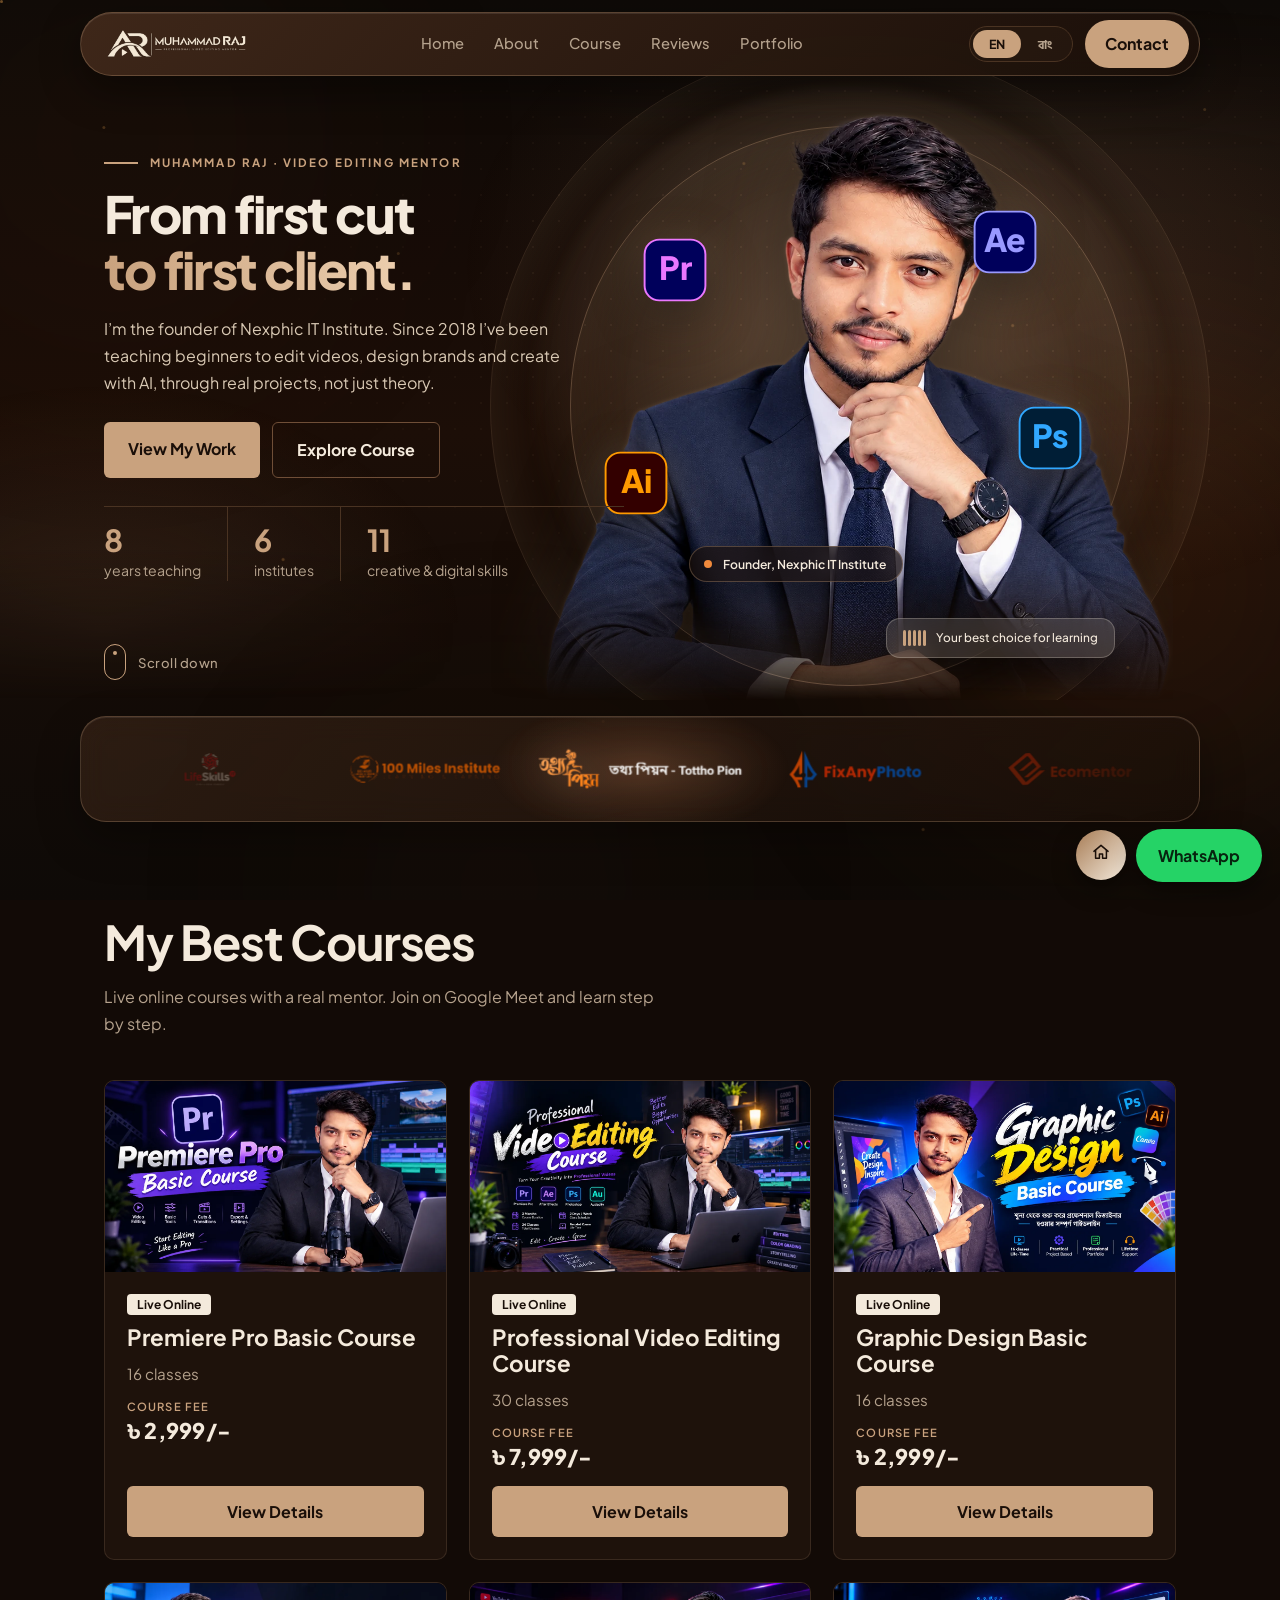
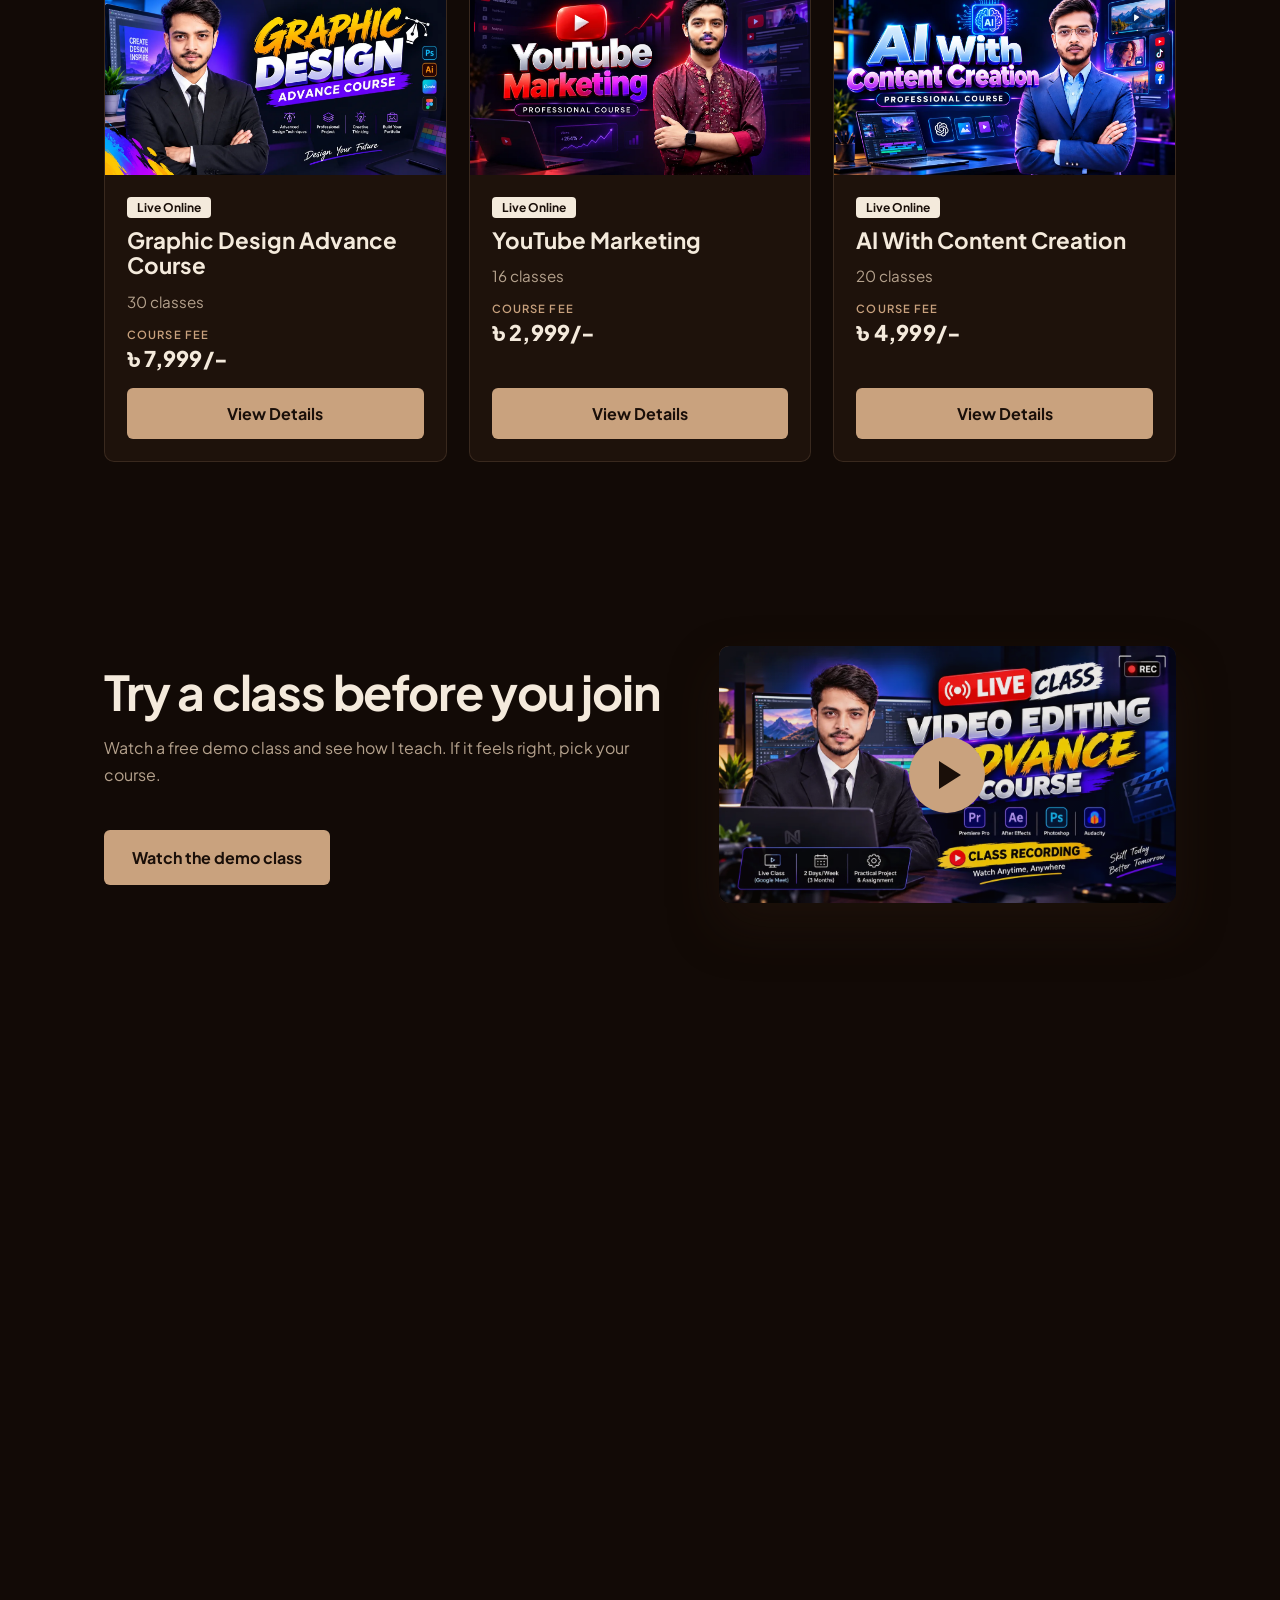
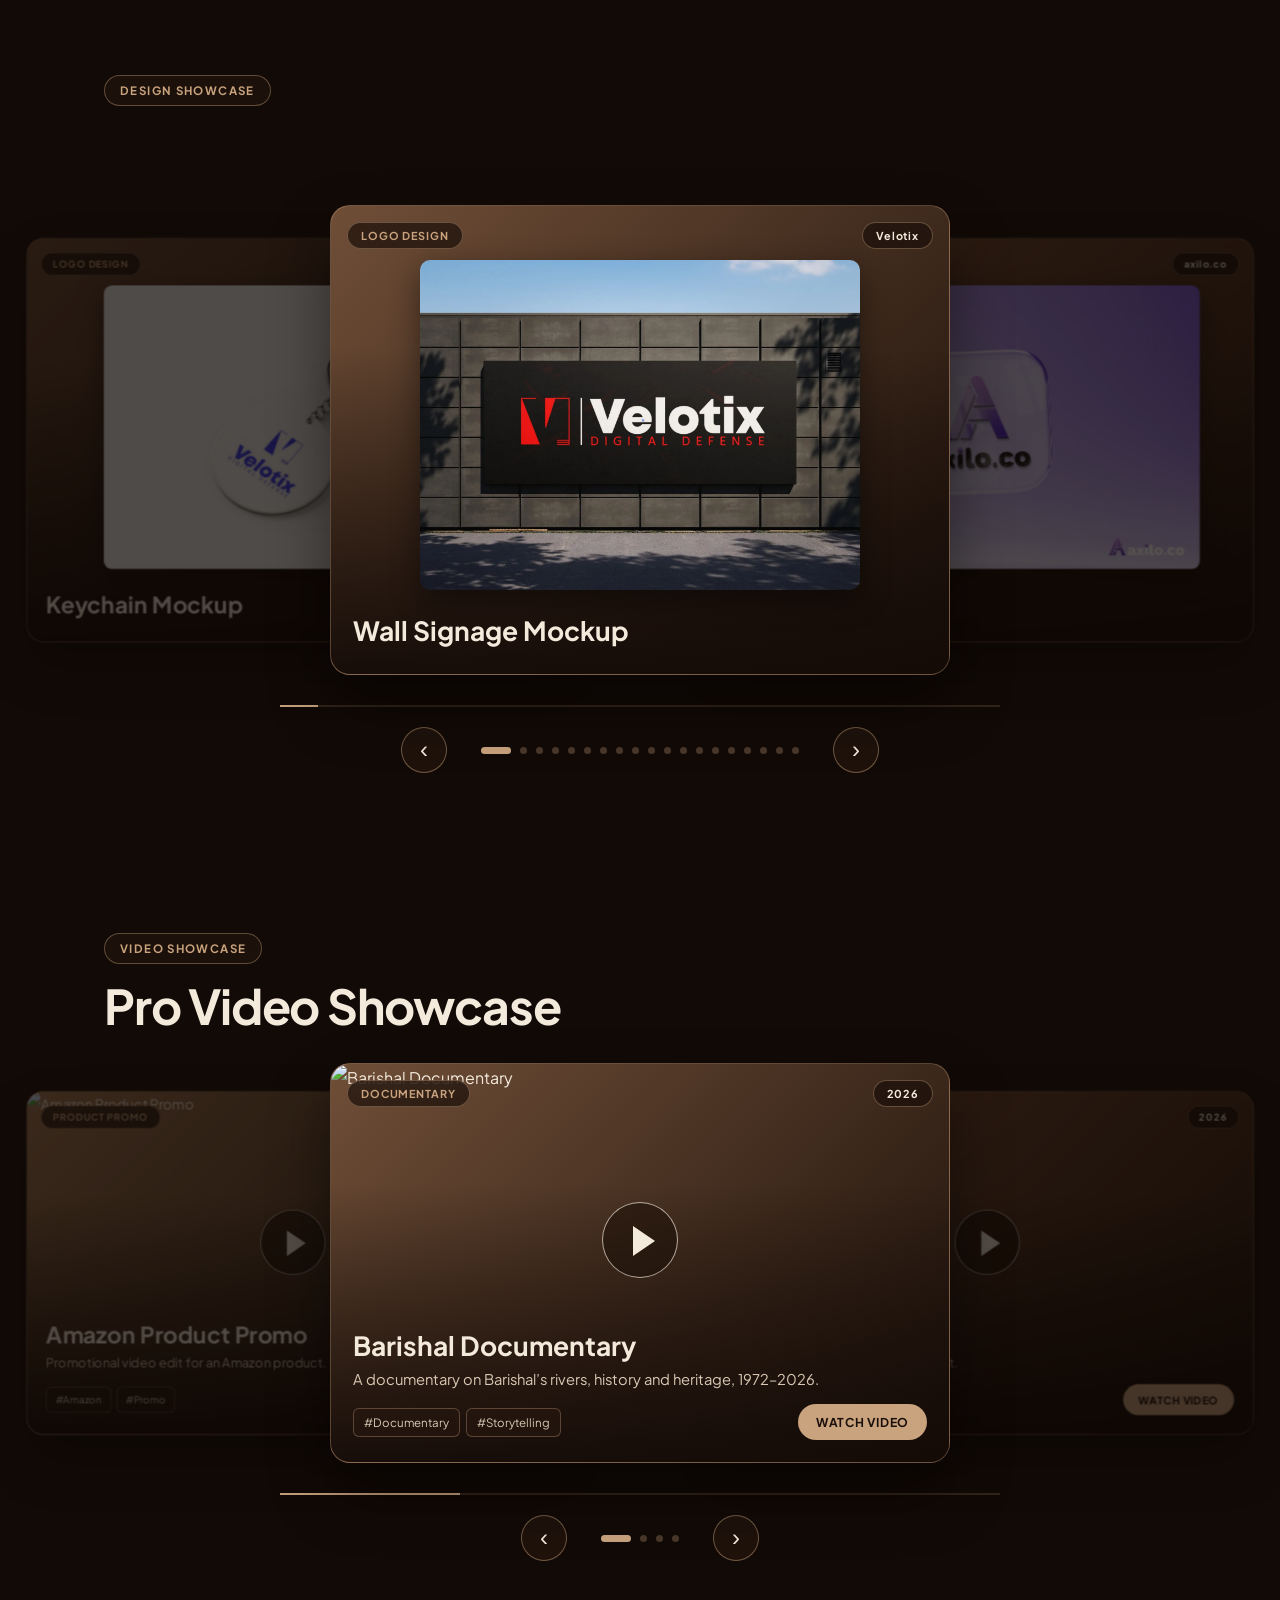
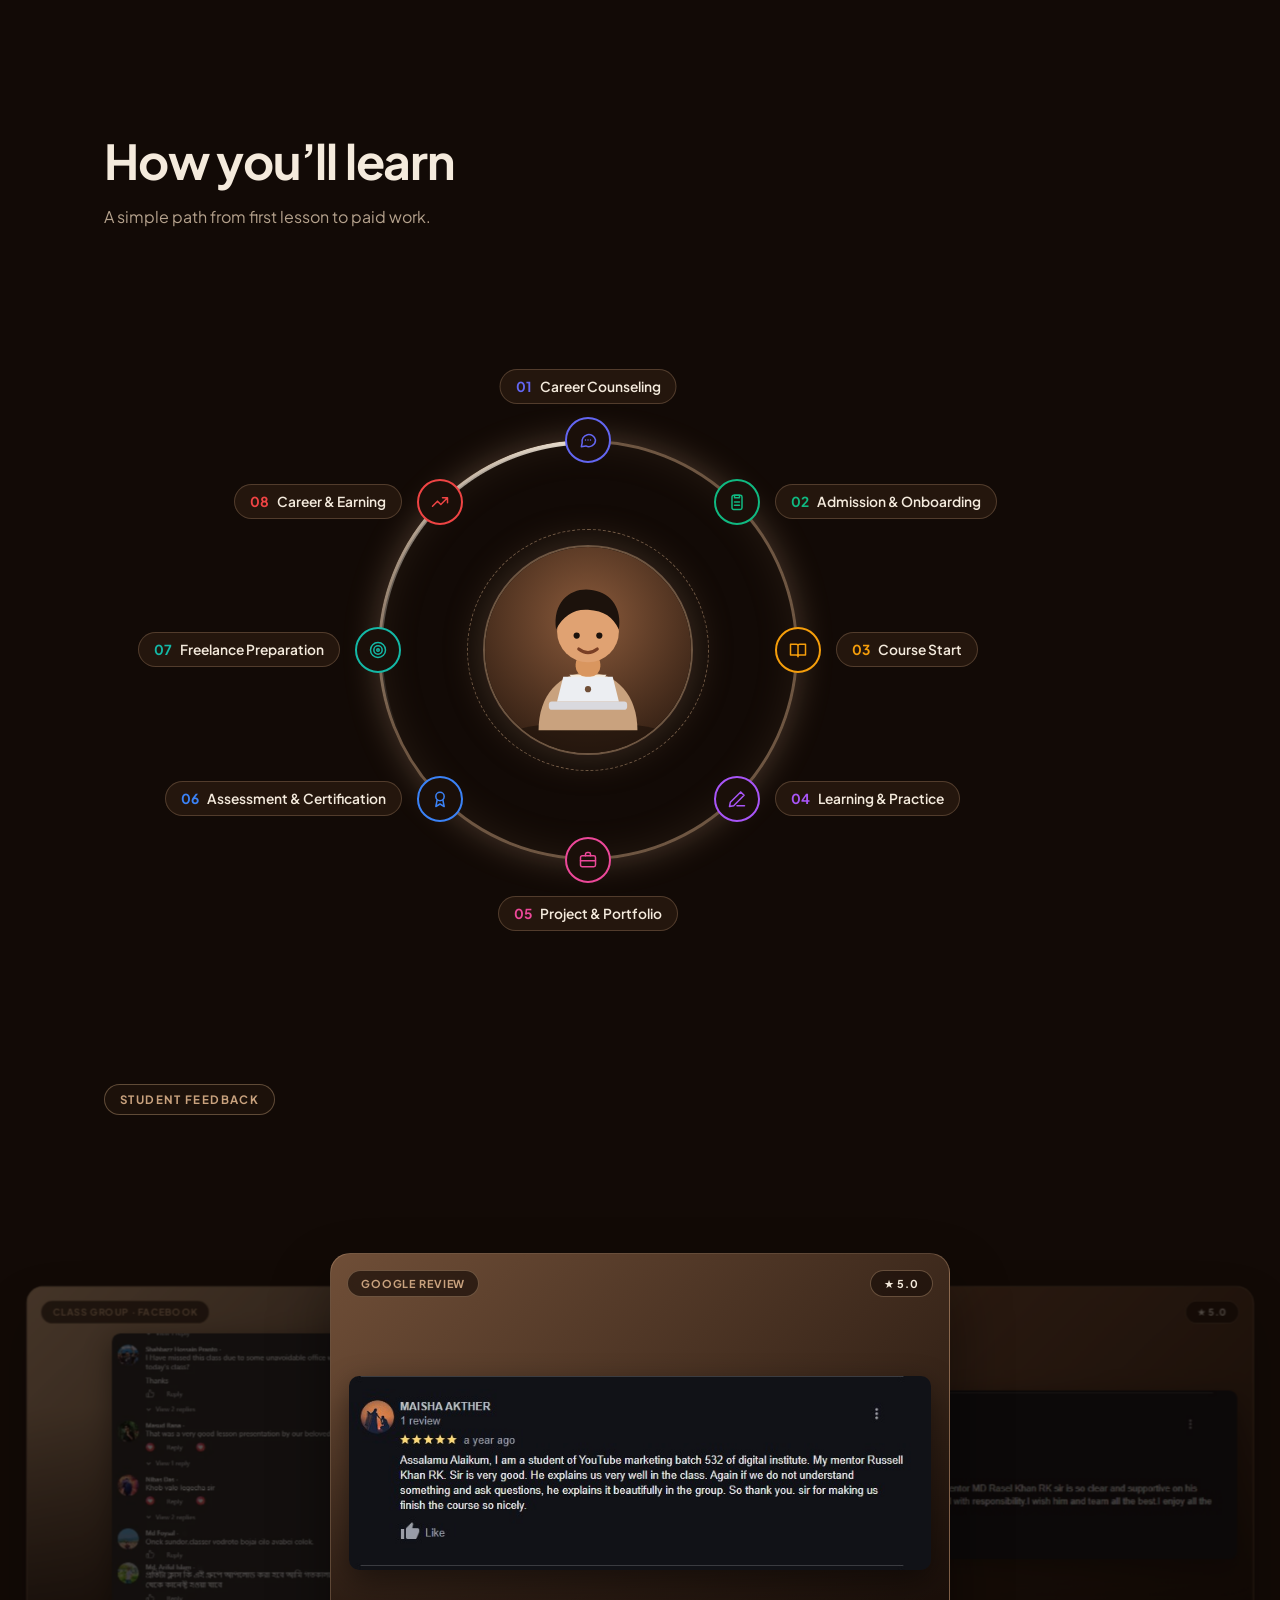
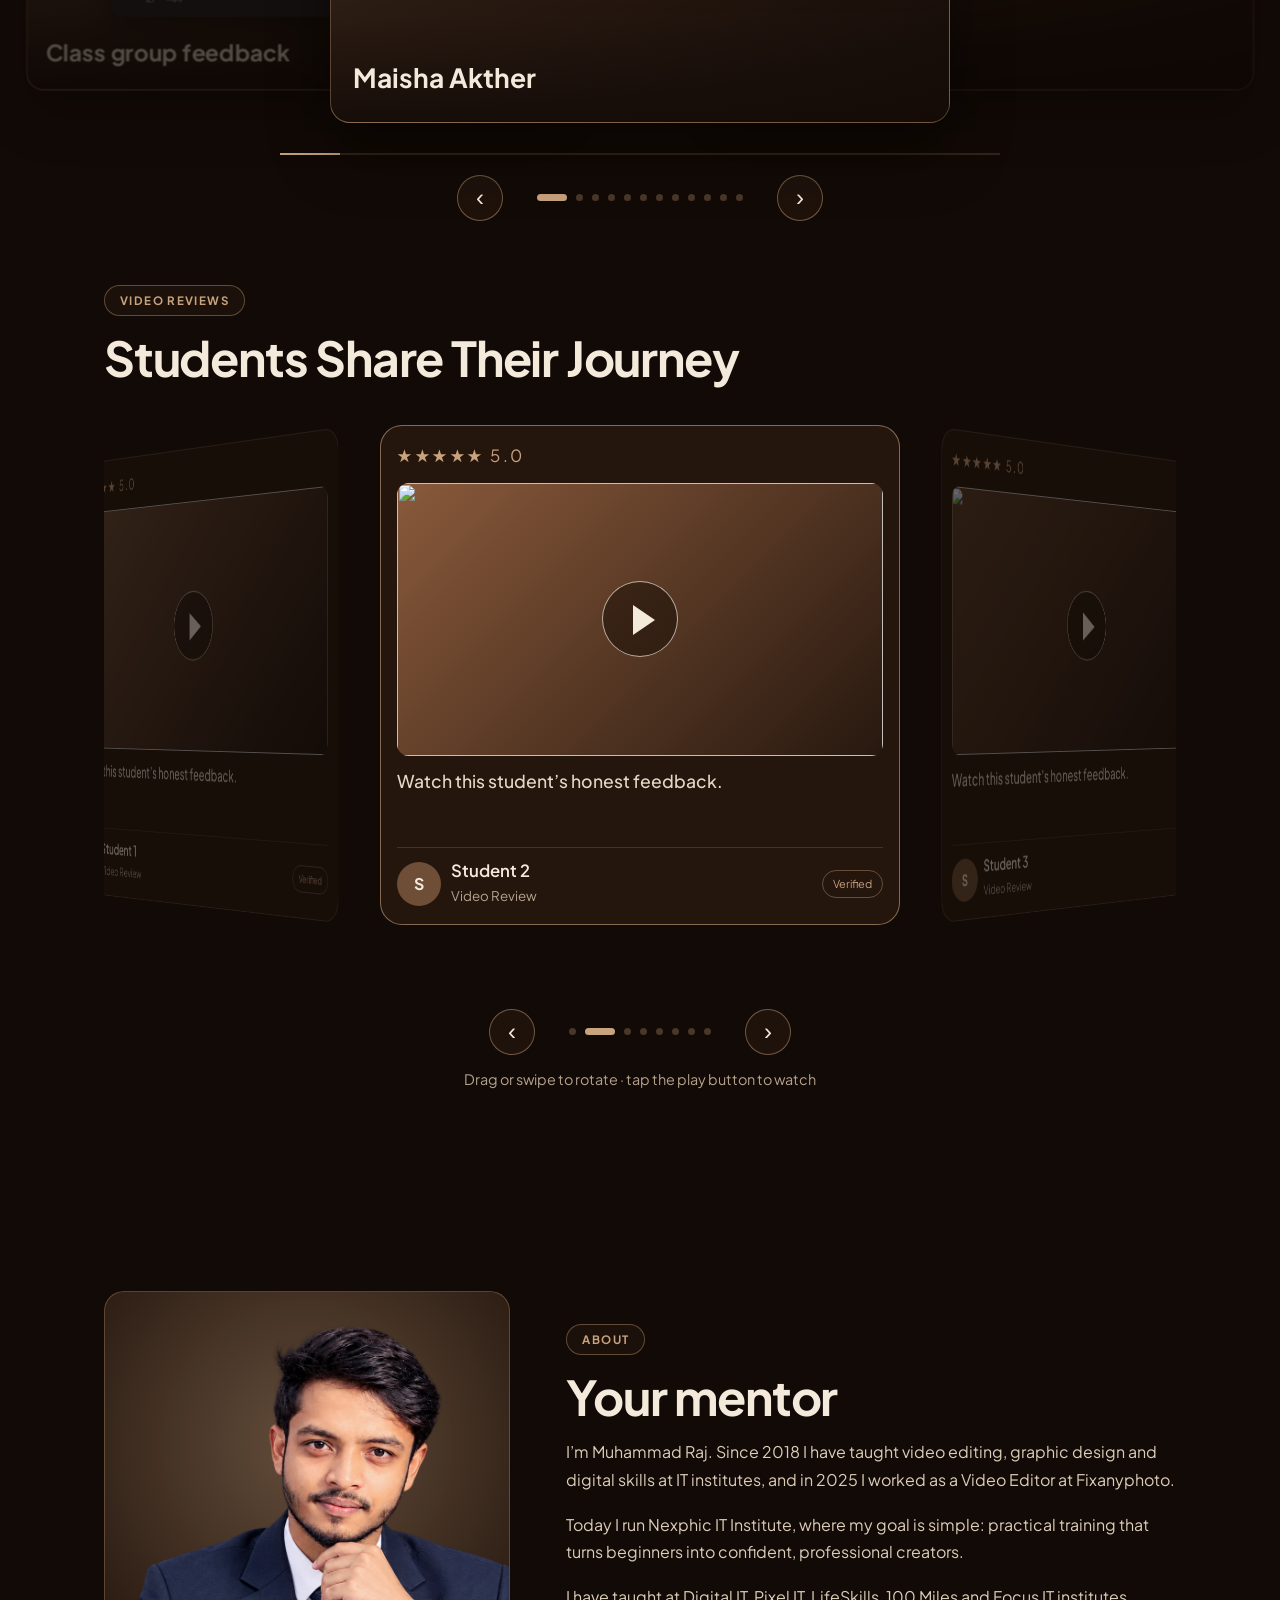
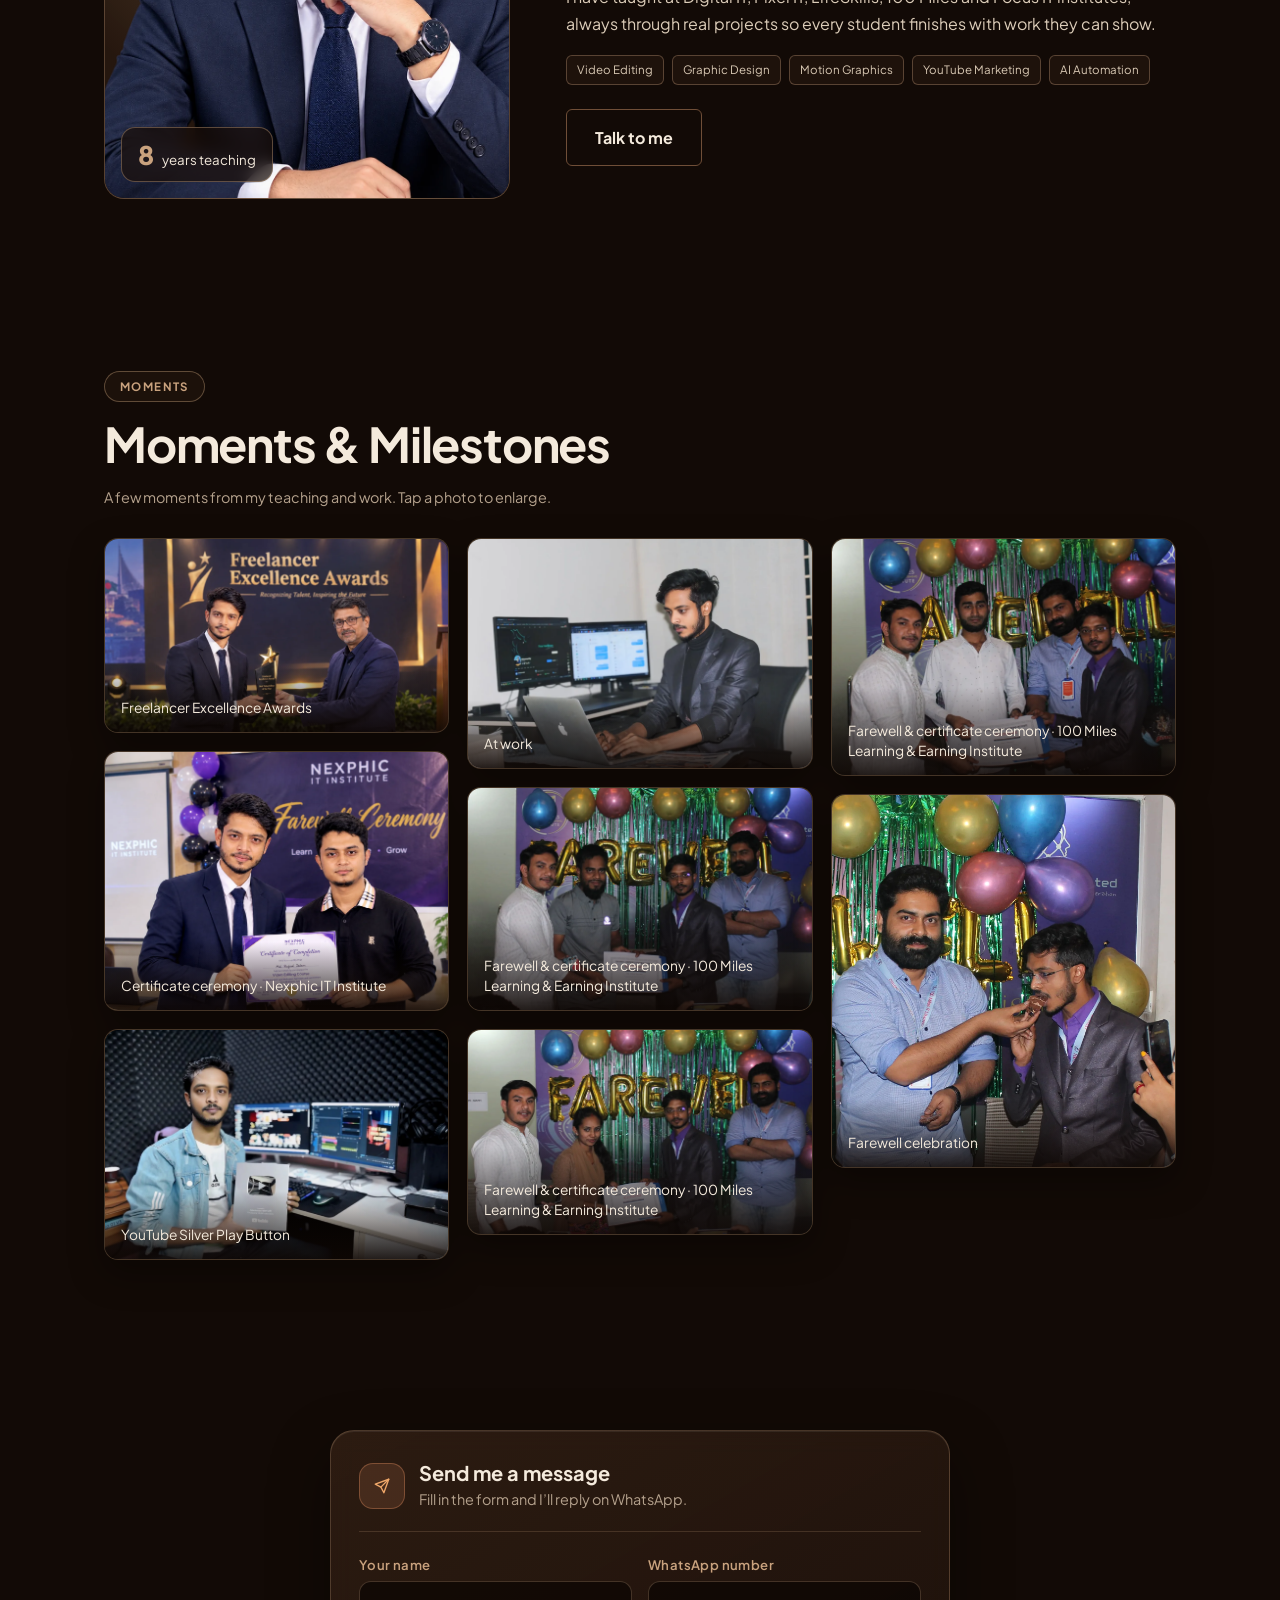
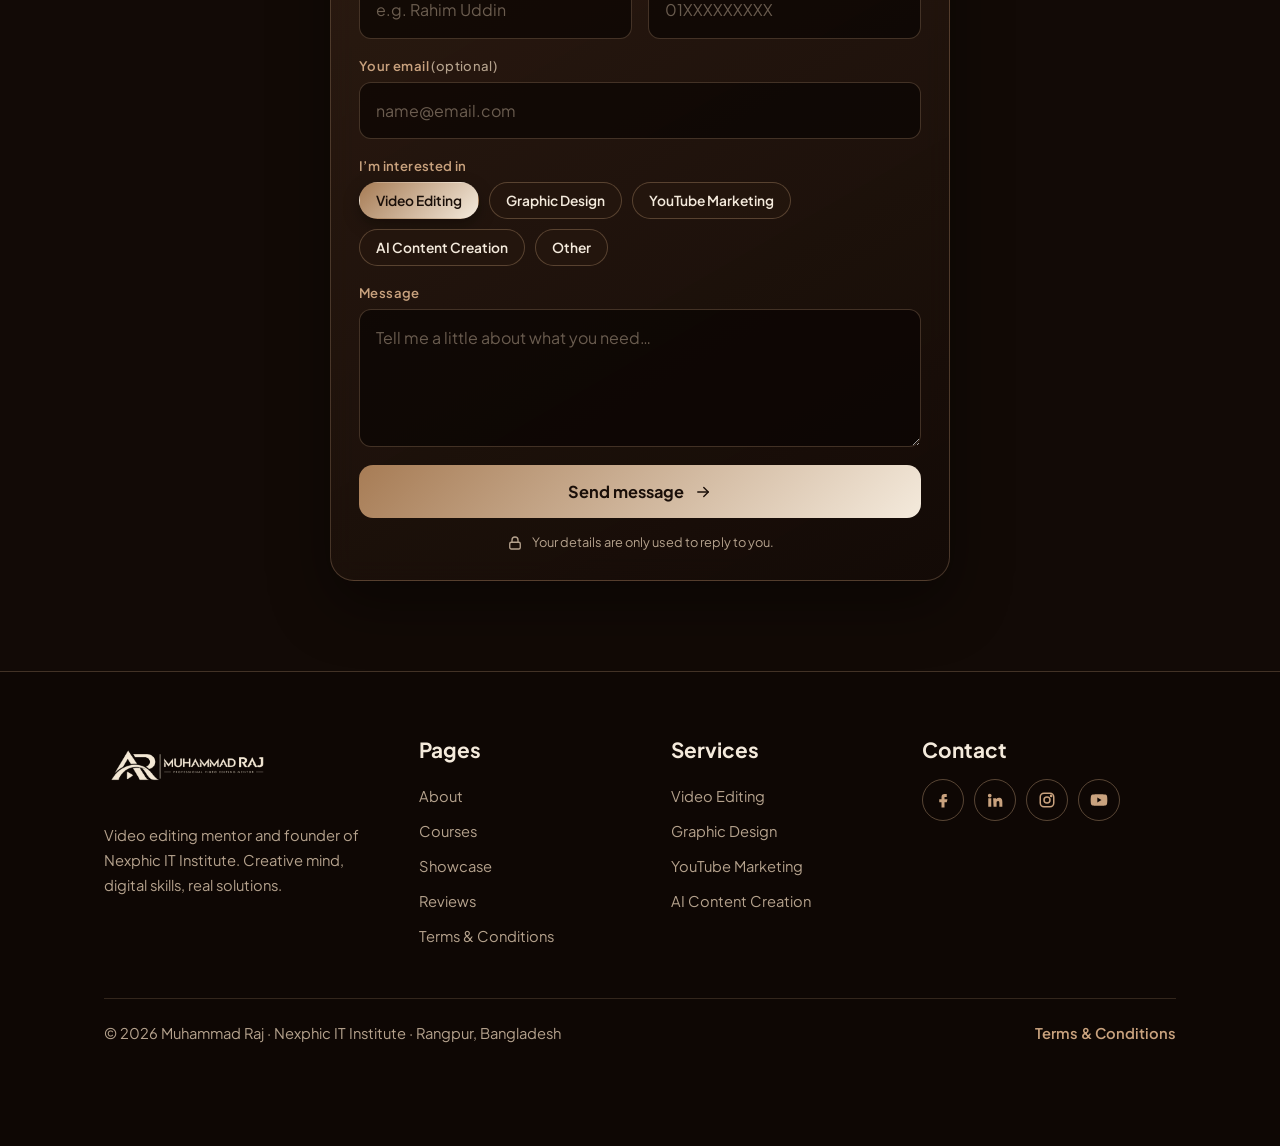
==== commit a9980e59: "Add files via upload" ====
--- a/index.html
+++ b/index.html
@@ -480,6 +480,56 @@
 @keyframes hmglow{0%{box-shadow:0 0 0 0 rgba(240,168,106,.6),0 14px 34px rgba(0,0,0,.5)}100%{box-shadow:0 0 0 18px rgba(240,168,106,0),0 14px 34px rgba(0,0,0,.5)}}
 @media(prefers-reduced-motion:reduce){.hm.go,.hm.go .hico,.hm.go .hpf{animation:none}}
 .c .fee{display:block;margin-top:2px;font:800 1.35rem var(--sn);color:var(--cr);letter-spacing:.01em}.c .fee::before{content:"Course fee";display:block;font:600 .7rem var(--sn);letter-spacing:.1em;text-transform:uppercase;color:var(--lat);margin-bottom:2px}html[lang=bn] .c .fee::before{content:"কোর্স ফি"}
+
+/* ===== Responsive polish (all devices) ===== */
+html{overflow-x:clip;-webkit-text-size-adjust:100%;text-size-adjust:100%}
+body{overflow-x:clip}
+img,video,canvas,iframe{max-width:100%}
+.chp{position:relative}
+.chp input{width:1px!important;height:1px!important;margin:0!important;left:0;top:0}
+/* hero: tablet landscape / small laptop */
+@media(min-width:861px) and (max-width:1100px){
+.fb4{left:14%;top:47%}
+.hchip{left:30%}
+.nums{max-width:100%}
+.nums div{padding-right:20px;margin-right:20px}
+}
+/* hero: tablet portrait, keep the headline close to the top */
+@media(min-width:561px) and (max-width:860px){
+.hmedia{aspect-ratio:1.5}
+.hphoto{height:98%}
+.hero h1{font-size:clamp(2.4rem,6.4vw,3.2rem)}
+.hero p.l{max-width:560px}
+}
+/* hero: phones */
+@media(max-width:560px){
+.hero h1{font-size:clamp(2rem,9.2vw,2.6rem)}
+.hero p.l{font-size:.98rem;max-width:none}
+.nums div{padding-right:14px;margin-right:14px}
+.nums b{font-size:1.6rem}
+.eyebrow{font-size:.66rem;letter-spacing:.14em}
+.acts .btn{flex:1 1 auto;text-align:center;white-space:nowrap;padding:13px 16px}
+}
+@media(max-width:360px){
+.hero h1{font-size:1.9rem}
+.nums{flex-wrap:wrap}
+.btn{padding:12px 18px}
+}
+/* hero: very large screens */
+@media(min-width:1700px){
+.hero{min-height:min(820px,100svh)}
+.hero h1{font-size:4rem}
+.hero .t{max-width:620px}
+.hero p.l{max-width:540px;font-size:1.08rem}
+}
+/* phones in landscape */
+@media(max-height:480px) and (orientation:landscape){
+.hero{min-height:0;padding-top:96px}
+.cue{display:none}
+}
+/* moments gallery: 3 -> 2 -> 1 columns */
+@media(max-width:980px){.mg{columns:2}}
+@media(max-width:560px){.mg{columns:1}}
 </style></head><body>
 <div class="bgfx" aria-hidden="true"><i></i><i></i><i></i></div>
 <div id="ph"></div>
@@ -561,7 +611,7 @@
 <p data-i18n="ap2">Today I run Nexphic IT Institute, where my goal is simple: practical training that turns beginners into confident, professional creators.</p>
 <p data-i18n="ap3">I have taught at Digital IT, Pixel IT, LifeSkills, 100 Miles and Focus IT institutes, always through real projects so every student finishes with work they can show.</p>
 <div class="chips"><i>Video Editing</i><i>Graphic Design</i><i>Motion Graphics</i><i>YouTube Marketing</i><i>AI Automation</i></div><a class="btn g" href="contact.html" data-i18n="ab">Talk to me</a></div></div></section>
-<section class="sh" id="moments"><div class="w"><span class="tg0" data-i18n="mo1">Moments</span><h2 data-i18n="mo2">Moments &amp; Milestones</h2><p class="note" data-i18n="mo3">A few moments from my teaching and work. Tap a photo to enlarge.</p><div class="mg"><figure><img src="assets/moment-1.webp" alt="Muhammad Raj holding a YouTube Silver Play Button in an editing studio" width="1400" height="935" loading="lazy" decoding="async"><figcaption data-i18n="mc1">YouTube Silver Play Button</figcaption></figure><figure><img src="assets/moment-2.webp" alt="Muhammad Raj working on a laptop with two monitors" width="1400" height="933" loading="lazy" decoding="async"><figcaption data-i18n="mc2">At work</figcaption></figure><figure><img src="assets/moment-3.webp" alt="Farewell and certificate ceremony at 100 Miles Learning & Earning Institute" width="1400" height="908" loading="lazy" decoding="async"><figcaption data-i18n="mc3">Farewell &amp; certificate ceremony · 100 Miles Learning &amp; Earning Institute</figcaption></figure><figure><img src="assets/moment-4.webp" alt="Farewell and certificate ceremony at 100 Miles Learning & Earning Institute" width="1400" height="830" loading="lazy" decoding="async"><figcaption data-i18n="mc3">Farewell &amp; certificate ceremony · 100 Miles Learning &amp; Earning Institute</figcaption></figure><figure><img src="assets/moment-5.webp" alt="Farewell and certificate ceremony at 100 Miles Learning & Earning Institute" width="1400" height="963" loading="lazy" decoding="async"><figcaption data-i18n="mc3">Farewell &amp; certificate ceremony · 100 Miles Learning &amp; Earning Institute</figcaption></figure><figure><img src="assets/moment-6.webp" alt="Farewell celebration with cake" width="1291" height="1400" loading="lazy" decoding="async"><figcaption data-i18n="mc4">Farewell celebration</figcaption></figure></div></div></section>
+<section class="sh" id="moments"><div class="w"><span class="tg0" data-i18n="mo1">Moments</span><h2 data-i18n="mo2">Moments &amp; Milestones</h2><p class="note" data-i18n="mo3">A few moments from my teaching and work. Tap a photo to enlarge.</p><div class="mg"><figure><img src="assets/moment-8.webp" alt="Trophy presentation on stage at the Freelancer Excellence Awards" width="1400" height="788" loading="lazy" decoding="async"><figcaption data-i18n="mc8">Freelancer Excellence Awards</figcaption></figure><figure><img src="assets/moment-7.webp" alt="Muhammad Raj with a student holding a Certificate of Completion at the Nexphic IT Institute ceremony" width="1400" height="1050" loading="lazy" decoding="async"><figcaption data-i18n="mc7">Certificate ceremony · Nexphic IT Institute</figcaption></figure><figure><img src="assets/moment-1.webp" alt="Muhammad Raj holding a YouTube Silver Play Button in an editing studio" width="1400" height="935" loading="lazy" decoding="async"><figcaption data-i18n="mc1">YouTube Silver Play Button</figcaption></figure><figure><img src="assets/moment-2.webp" alt="Muhammad Raj working on a laptop with two monitors" width="1400" height="933" loading="lazy" decoding="async"><figcaption data-i18n="mc2">At work</figcaption></figure><figure><img src="assets/moment-3.webp" alt="Farewell and certificate ceremony at 100 Miles Learning & Earning Institute" width="1400" height="908" loading="lazy" decoding="async"><figcaption data-i18n="mc3">Farewell &amp; certificate ceremony · 100 Miles Learning &amp; Earning Institute</figcaption></figure><figure><img src="assets/moment-4.webp" alt="Farewell and certificate ceremony at 100 Miles Learning & Earning Institute" width="1400" height="830" loading="lazy" decoding="async"><figcaption data-i18n="mc3">Farewell &amp; certificate ceremony · 100 Miles Learning &amp; Earning Institute</figcaption></figure><figure><img src="assets/moment-5.webp" alt="Farewell and certificate ceremony at 100 Miles Learning & Earning Institute" width="1400" height="963" loading="lazy" decoding="async"><figcaption data-i18n="mc3">Farewell &amp; certificate ceremony · 100 Miles Learning &amp; Earning Institute</figcaption></figure><figure><img src="assets/moment-6.webp" alt="Farewell celebration with cake" width="1291" height="1400" loading="lazy" decoding="async"><figcaption data-i18n="mc4">Farewell celebration</figcaption></figure></div></div></section>
 
 <section id="contact" class="ctc"><div class="w cg" style="grid-template-columns:minmax(0,620px);justify-content:center">
 <form class="fm pf" id="ctf" autocomplete="on">
@@ -589,7 +639,7 @@
 /* ---------- 1. Language (English / বাংলা) ---------- */
 (function(){
 var bn={
-ftt:'আমাকে বার্তা পাঠান',fts2:'ফর্মটি পূরণ করুন, আমি হোয়াটসঅ্যাপে উত্তর দেব।',fph:'হোয়াটসঅ্যাপ নম্বর',fopt:'(ঐচ্ছিক)',fint:'আমি আগ্রহী',fo1:'ভিডিও এডিটিং',fo2:'গ্রাফিক ডিজাইন',fo3:'ইউটিউব মার্কেটিং',fo4:'এআই কনটেন্ট ক্রিয়েশন',fo5:'অন্যান্য',fnote:'আপনার তথ্য শুধু উত্তর দেওয়ার জন্য ব্যবহার করা হবে।',kh2:'চলুন <span class="gr">কথা বলি</span>',kd:'মেন্টরশিপ, কোর্স সংক্রান্ত প্রশ্ন, ডিজাইন বা ভিডিও প্রজেক্ট অথবা মিডিয়া সহযোগিতার জন্য যোগাযোগ করুন।',fn:'আপনার নাম',fe:'আপনার ইমেইল',fm:'বার্তা',fsend:'বার্তা পাঠান',ft1:'ভিডিও এডিটিং মেন্টর ও Nexphic IT Institute-এর প্রতিষ্ঠাতা। সৃজনশীল মন, ডিজিটাল স্কিল, বাস্তব সমাধান।',ftp:'পেজসমূহ',fts:'সেবা',fsh:'শোকেস',fs1:'ভিডিও এডিটিং',fs2:'গ্রাফিক ডিজাইন',fs3:'ইউটিউব মার্কেটিং',fs4:'এআই কনটেন্ট ক্রিয়েশন',top:'উপরে যান ↑',ci2:'আসল স্টুডেন্টদের সাথে লাইভ ক্লাস',ci3:'পুরো এডিটিং ওয়ার্কফ্লো শিখুন',o1:'ক্যারিয়ার কাউন্সেলিং',o2:'ভর্তি ও অনবোর্ডিং',o3:'কোর্স শুরু',o4:'শেখা ও অনুশীলন',o5:'প্রজেক্ট ও পোর্টফোলিও',o6:'মূল্যায়ন ও সার্টিফিকেট',o7:'ফ্রিল্যান্স প্রস্তুতি',o8:'ক্যারিয়ার ও আয়',cls30:'৩০টি ক্লাস',cls20:'২০টি ক্লাস',mbh:'আমার সেরা কোর্সসমূহ',mbl:'অভিজ্ঞ মেন্টরের সাথে লাইভ অনলাইন কোর্স, গুগল মিটে সরাসরি শিখুন।',rec:'লাইভ অনলাইন',lv:'লাইভ ক্লাস',lvt:'ভিডিও এডিটিং অ্যাডভান্স কোর্স',lvd:'গুগল মিটে লাইভ · সপ্তাহে ২ দিন · ৩ মাস · ক্লাস রেকর্ডিং সহ',pc1:'প্রিমিয়ার প্রো বেসিক কোর্স',pc2:'প্রফেশনাল ভিডিও এডিটিং কোর্স',pc3:'গ্রাফিক ডিজাইন বেসিক কোর্স',pc4:'গ্রাফিক ডিজাইন অ্যাডভান্স কোর্স',pc5:'ইউটিউব মার্কেটিং',demo:'ডেমো কার্ড। এখানে আপনার আসল কাজ যুক্ত হবে।',s1e:'ডিজাইন শোকেস',s1h:'ক্রিয়েটিভ শোকেস',s2e:'ভিডিও শোকেস',s2h:'প্রো ভিডিও শোকেস',s3e:'স্টুডেন্ট ফিডব্যাক',s3h:'বিশ্বস্ত রিভিউ ও আসল ফিডব্যাক',s3v:'ভিডিও রিভিউ',s3vh:'স্টুডেন্টদের নিজের কথা',drag:'ঘোরাতে ড্র্যাগ বা সোয়াইপ করুন · দেখতে প্লে বাটনে চাপ দিন',aeb:'পরিচিতি',ap3:'আমি Digital IT, Pixel IT, LifeSkills, 100 Miles ও Focus IT ইনস্টিটিউটে শিখিয়েছি, সবসময় রিয়েল প্রজেক্টের মাধ্যমে, যাতে প্রতিটি স্টুডেন্ট দেখানোর মতো কাজ নিয়ে শেষ করে।',brand:'মুহাম্মদ রাজ',nav1:'কোর্স',nav2:'ফ্রি ডেমো',nav3:'ক্লাস',nav4:'স্টুডেন্টদের কাজ',nav5:'রিভিউ',nav6:'যোগাযোগ',nh:'হোম',mo1:'মুহূর্ত',mo2:'স্মরণীয় মুহূর্ত',mo3:'আমার শেখানো আর কাজের কিছু ছবি। বড় করে দেখতে ছবিতে ট্যাপ করুন।',mc1:'ইউটিউব সিলভার প্লে বাটন',mc2:'কাজের মুহূর্তে',mc3:'ফেয়ারওয়েল ও সার্টিফিকেট অনুষ্ঠান · 100 Miles Learning & Earning Institute',mc4:'ফেয়ারওয়েল উদযাপন',nv1:'হোম',nv2:'আমার সম্পর্কে',nv3:'কোর্স',nv4:'রিভিউ',nv5:'আমার প্রতিষ্ঠান',nv6:'পোর্টফোলিও',nv7:'যোগাযোগ',nm:'মেনু',fchip:'প্রতিষ্ঠাতা, Nexphic IT Institute',join:'যোগাযোগ',
+ftt:'আমাকে বার্তা পাঠান',fts2:'ফর্মটি পূরণ করুন, আমি হোয়াটসঅ্যাপে উত্তর দেব।',fph:'হোয়াটসঅ্যাপ নম্বর',fopt:'(ঐচ্ছিক)',fint:'আমি আগ্রহী',fo1:'ভিডিও এডিটিং',fo2:'গ্রাফিক ডিজাইন',fo3:'ইউটিউব মার্কেটিং',fo4:'এআই কনটেন্ট ক্রিয়েশন',fo5:'অন্যান্য',fnote:'আপনার তথ্য শুধু উত্তর দেওয়ার জন্য ব্যবহার করা হবে।',kh2:'চলুন <span class="gr">কথা বলি</span>',kd:'মেন্টরশিপ, কোর্স সংক্রান্ত প্রশ্ন, ডিজাইন বা ভিডিও প্রজেক্ট অথবা মিডিয়া সহযোগিতার জন্য যোগাযোগ করুন।',fn:'আপনার নাম',fe:'আপনার ইমেইল',fm:'বার্তা',fsend:'বার্তা পাঠান',ft1:'ভিডিও এডিটিং মেন্টর ও Nexphic IT Institute-এর প্রতিষ্ঠাতা। সৃজনশীল মন, ডিজিটাল স্কিল, বাস্তব সমাধান।',ftp:'পেজসমূহ',fts:'সেবা',fsh:'শোকেস',fs1:'ভিডিও এডিটিং',fs2:'গ্রাফিক ডিজাইন',fs3:'ইউটিউব মার্কেটিং',fs4:'এআই কনটেন্ট ক্রিয়েশন',top:'উপরে যান ↑',ci2:'আসল স্টুডেন্টদের সাথে লাইভ ক্লাস',ci3:'পুরো এডিটিং ওয়ার্কফ্লো শিখুন',o1:'ক্যারিয়ার কাউন্সেলিং',o2:'ভর্তি ও অনবোর্ডিং',o3:'কোর্স শুরু',o4:'শেখা ও অনুশীলন',o5:'প্রজেক্ট ও পোর্টফোলিও',o6:'মূল্যায়ন ও সার্টিফিকেট',o7:'ফ্রিল্যান্স প্রস্তুতি',o8:'ক্যারিয়ার ও আয়',cls30:'৩০টি ক্লাস',cls20:'২০টি ক্লাস',mbh:'আমার সেরা কোর্সসমূহ',mbl:'অভিজ্ঞ মেন্টরের সাথে লাইভ অনলাইন কোর্স, গুগল মিটে সরাসরি শিখুন।',rec:'লাইভ অনলাইন',lv:'লাইভ ক্লাস',lvt:'ভিডিও এডিটিং অ্যাডভান্স কোর্স',lvd:'গুগল মিটে লাইভ · সপ্তাহে ২ দিন · ৩ মাস · ক্লাস রেকর্ডিং সহ',pc1:'প্রিমিয়ার প্রো বেসিক কোর্স',pc2:'প্রফেশনাল ভিডিও এডিটিং কোর্স',pc3:'গ্রাফিক ডিজাইন বেসিক কোর্স',pc4:'গ্রাফিক ডিজাইন অ্যাডভান্স কোর্স',pc5:'ইউটিউব মার্কেটিং',demo:'ডেমো কার্ড। এখানে আপনার আসল কাজ যুক্ত হবে।',s1e:'ডিজাইন শোকেস',s1h:'ক্রিয়েটিভ শোকেস',s2e:'ভিডিও শোকেস',s2h:'প্রো ভিডিও শোকেস',s3e:'স্টুডেন্ট ফিডব্যাক',s3h:'বিশ্বস্ত রিভিউ ও আসল ফিডব্যাক',s3v:'ভিডিও রিভিউ',s3vh:'স্টুডেন্টদের নিজের কথা',drag:'ঘোরাতে ড্র্যাগ বা সোয়াইপ করুন · দেখতে প্লে বাটনে চাপ দিন',aeb:'পরিচিতি',ap3:'আমি Digital IT, Pixel IT, LifeSkills, 100 Miles ও Focus IT ইনস্টিটিউটে শিখিয়েছি, সবসময় রিয়েল প্রজেক্টের মাধ্যমে, যাতে প্রতিটি স্টুডেন্ট দেখানোর মতো কাজ নিয়ে শেষ করে।',brand:'মুহাম্মদ রাজ',nav1:'কোর্স',nav2:'ফ্রি ডেমো',nav3:'ক্লাস',nav4:'স্টুডেন্টদের কাজ',nav5:'রিভিউ',nav6:'যোগাযোগ',nh:'হোম',mo1:'মুহূর্ত',mo2:'স্মরণীয় মুহূর্ত',mo3:'আমার শেখানো আর কাজের কিছু ছবি। বড় করে দেখতে ছবিতে ট্যাপ করুন।',mc1:'ইউটিউব সিলভার প্লে বাটন',mc2:'কাজের মুহূর্তে',mc3:'ফেয়ারওয়েল ও সার্টিফিকেট অনুষ্ঠান · 100 Miles Learning & Earning Institute',mc4:'ফেয়ারওয়েল উদযাপন',mc7:'সার্টিফিকেট অনুষ্ঠান · Nexphic IT Institute',mc8:'ফ্রিল্যান্সার এক্সিলেন্স অ্যাওয়ার্ডস',nv1:'হোম',nv2:'আমার সম্পর্কে',nv3:'কোর্স',nv4:'রিভিউ',nv5:'আমার প্রতিষ্ঠান',nv6:'পোর্টফোলিও',nv7:'যোগাযোগ',nm:'মেনু',fchip:'প্রতিষ্ঠাতা, Nexphic IT Institute',join:'যোগাযোগ',
 eyebrow:'মুহাম্মদ রাজ · ভিডিও এডিটিং মেন্টর',
 h1:'প্রথম কাট থেকে <span class="gr">প্রথম ক্লায়েন্ট পর্যন্ত।</span>',
 hp:'আমি Nexphic IT Institute-এর প্রতিষ্ঠাতা। ২০১৮ সাল থেকে নতুনদের ভিডিও এডিটিং, ব্র্যান্ড ডিজাইন ও এআই কনটেন্ট শেখাচ্ছি—শুধু থিওরি নয়, রিয়েল প্রজেক্টের মাধ্যমে।',
